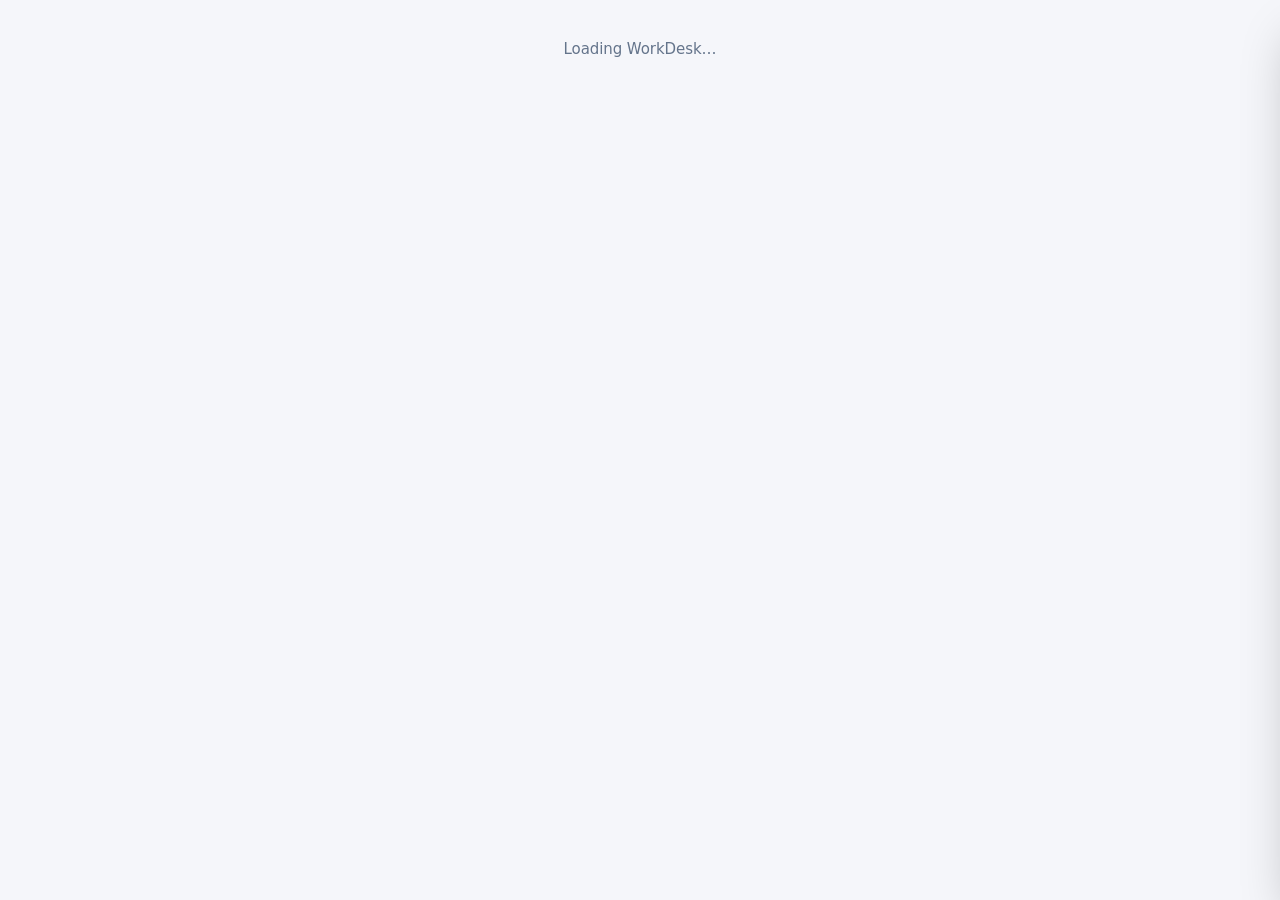
==== employeeworkspace/index.html @ 42ad381a "Made workspace and deployed" ====
<!DOCTYPE html>
<html lang="en">
<head>
<meta charset="UTF-8">
<meta name="viewport" content="width=device-width, initial-scale=1.0, viewport-fit=cover">
<meta name="theme-color" content="#0f1430">
<link rel="manifest" href="/employeeworkspace/manifest.webmanifest">
<link rel="apple-touch-icon" href="/employeeworkspace/icons/apple-touch-icon.png">
<meta name="apple-mobile-web-app-capable" content="yes">
<meta name="mobile-web-app-capable" content="yes">
<meta name="apple-mobile-web-app-status-bar-style" content="black-translucent">
<meta name="apple-mobile-web-app-title" content="WorkDesk">
<title>WorkDesk · Intelli Workspace</title>
<script>
  (function () {
    var pref = 'auto'; try { pref = localStorage.getItem('wd-theme') || 'auto'; } catch (e) {}
    var dark = pref === 'dark' || (pref === 'auto' && window.matchMedia && matchMedia('(prefers-color-scheme: dark)').matches);
    document.documentElement.classList.toggle('dark', dark);
    document.documentElement.style.colorScheme = dark ? 'dark' : 'light';
  })();
</script>
<script>
  // Show any startup error on screen and in the server log instead of a blank page.
  window.addEventListener('error', function (e) {
    var msg = (e.message || 'Script failed to load') + (e.filename ? ' @ ' + e.filename + ':' + e.lineno : '') + (e.target && e.target.src ? ' [' + e.target.src + ']' : '');
    try { fetch('/employeeworkspace/api/client-error', { method: 'POST', headers: { 'Content-Type': 'application/json' }, body: JSON.stringify({ msg: msg, ua: navigator.userAgent }) }); } catch (_) {}
    var b = document.getElementById('boot-error');
    if (b) { b.style.display = 'block'; b.textContent = 'WorkDesk hit a problem: ' + msg; }
  }, true);
  window.addEventListener('unhandledrejection', function (e) {
    var r = e.reason || {}, msg = 'Unhandled: ' + (r.message || r) + (r.stack ? ' | ' + String(r.stack).split('\n')[0] : '');
    if (/Please sign in/.test(msg)) return;
    try { fetch('/employeeworkspace/api/client-error', { method: 'POST', headers: { 'Content-Type': 'application/json' }, body: JSON.stringify({ msg: msg, ua: navigator.userAgent }) }); } catch (_) {}
  });
</script>
<script src="vendor/tailwind.js"></script>
<script src="vendor/chart.umd.min.js"></script>
<link rel="preconnect" href="https://fonts.googleapis.com">
<link href="https://fonts.googleapis.com/css2?family=Plus+Jakarta+Sans:wght@400;500;600;700;800&display=swap" rel="stylesheet">
<script>
  tailwind.config = { theme: { extend: { fontFamily: { sans: ['"Plus Jakarta Sans"', 'Inter', 'system-ui', 'sans-serif'] } } } };
</script>
<style>
  :root { --ink:#0b1020; --brand1:#6366f1; --brand2:#8b5cf6; --bg:#f5f6fa; --line:#e8eaf1; }
  body { font-family: 'Plus Jakarta Sans', Inter, system-ui, sans-serif; background: var(--bg); -webkit-font-smoothing: antialiased; letter-spacing: -.005em; }
  .pulse-dot { position: relative; }
  .pulse-dot::after { content:''; position:absolute; inset:-3px; border-radius:9999px; background:currentColor; opacity:.35; animation: pulse 1.6s ease-out infinite; }
  @keyframes pulse { 0%{transform:scale(.6);opacity:.5} 100%{transform:scale(1.9);opacity:0} }
  @keyframes rise { from { transform: translateY(6px) } to { transform: none } }
  #view.anim > * { animation: rise .3s ease both; }
  .col-drop { transition: background .15s, box-shadow .15s; }
  .col-drop.drag-over { background: #eef0ff; box-shadow: inset 0 0 0 2px #c7d2fe; }
  .scroll-thin::-webkit-scrollbar { height: 8px; width: 8px; }
  .scroll-thin::-webkit-scrollbar-thumb { background: #d4d8e3; border-radius: 8px; }

  /* Sidebar */
  .sidebar { background: radial-gradient(120% 60% at 0% 0%, #1e2450 0%, transparent 60%), linear-gradient(180deg, #0f1430 0%, #0b1020 100%); }
  .nav-group { font-size:.66rem; letter-spacing:.12em; text-transform:uppercase; color:#5d6690; font-weight:700; padding:1.1rem .85rem .4rem; }
  .nav-link { color:#aab1d0; position:relative; transition: background .15s, color .15s; }
  .nav-link:hover { background: rgba(255,255,255,.05); color:#fff; }
  .nav-link.active { background: linear-gradient(90deg, rgba(99,102,241,.28), rgba(139,92,246,.10)); color:#fff; font-weight:600; }
  .nav-link.active::before { content:''; position:absolute; left:-12px; top:8px; bottom:8px; width:3px; border-radius:0 3px 3px 0; background: linear-gradient(#818cf8,#c084fc); }
  .nav-link.active svg { color:#c7d2fe; }
  .brand-mark { background: linear-gradient(135deg, var(--brand1), var(--brand2)); box-shadow: 0 6px 18px -4px rgba(99,102,241,.6), inset 0 1px 0 rgba(255,255,255,.25); }

  .drawer { transition: transform .25s cubic-bezier(.2,.8,.2,1); }
  input, select, textarea { outline: none; }
  .field { width:100%; border:1px solid #dde1ea; border-radius:.7rem; padding:.6rem .8rem; font-size:.875rem; background:#fff; transition: border-color .15s, box-shadow .15s; color:#1e2235; }
  .field:hover { border-color:#c9cedb; }
  .field:focus { border-color:#818cf8; box-shadow:0 0 0 4px rgba(99,102,241,.12); }
  select.field { -webkit-appearance:none; appearance:none; padding-right:2.2rem; background-image:url("data:image/svg+xml,%3Csvg xmlns='http://www.w3.org/2000/svg' width='16' height='16' viewBox='0 0 24 24' fill='none' stroke='%237a8199' stroke-width='2.2' stroke-linecap='round' stroke-linejoin='round'%3E%3Cpath d='m6 9 6 6 6-6'/%3E%3C/svg%3E"); background-repeat:no-repeat; background-position:right .7rem center; cursor:pointer; }
  input[type=date].field { min-height: 2.6rem; }
  .btn { display:inline-flex; align-items:center; justify-content:center; gap:.45rem; padding:.58rem 1rem; border-radius:.7rem; font-size:.855rem; font-weight:600; white-space:nowrap; transition: transform .08s, box-shadow .15s, background .15s; }
  .btn:active { transform: translateY(1px); }
  .btn svg { width:16px; height:16px; }
  .btn-primary { background: linear-gradient(135deg, #6366f1, #7c3aed); color:#fff; box-shadow: 0 1px 0 rgba(255,255,255,.2) inset, 0 6px 16px -6px rgba(99,102,241,.7); }
  .btn-primary:hover { box-shadow: 0 1px 0 rgba(255,255,255,.2) inset, 0 10px 22px -8px rgba(99,102,241,.8); filter: brightness(1.05); }
  .btn-ghost { background:#fff; border:1px solid #dde1ea; color:#2a2f45; box-shadow: 0 1px 2px rgba(16,24,40,.04); }
  .btn-ghost:hover { background:#f8f9fc; border-color:#cdd2de; }
  .btn-go { background: linear-gradient(135deg, #10b981, #059669); color:#fff; box-shadow: 0 6px 16px -6px rgba(16,185,129,.7); }
  .btn-go:hover { filter: brightness(1.05); }
  .btn-danger { background:#fff; border:1px solid #fecaca; color:#dc2626; } .btn-danger:hover { background:#fef2f2; }
  .btn-sm { padding:.34rem .65rem; font-size:.78rem; border-radius:.55rem; }
  .btn-sm svg { width:14px; height:14px; }
  .icon-btn { display:inline-flex; align-items:center; justify-content:center; width:30px; height:30px; border-radius:.55rem; color:#8a91a8; transition: background .15s, color .15s; }
  .icon-btn:hover { background:#eef0f6; color:#3b3f55; }
  .icon-btn svg { width:15px; height:15px; }
  .card { background:#fff; border:1px solid var(--line); border-radius:1.1rem; box-shadow: 0 1px 2px rgba(16,24,40,.04), 0 4px 16px -8px rgba(16,24,40,.06); }
  .card-hover { transition: box-shadow .2s, transform .2s, border-color .2s; }
  .card-hover:hover { box-shadow: 0 2px 4px rgba(16,24,40,.05), 0 14px 30px -12px rgba(16,24,40,.18); transform: translateY(-1px); border-color:#dcdff0; }
  .section-title { font-size: 1rem; font-weight: 700; color:#141829; letter-spacing:-.01em; }
  .muted { color:#7a8199; }
  table.tbl { width:100%; font-size:.86rem; }
  table.tbl th { text-align:left; font-weight:600; color:#7a8199; font-size:.7rem; text-transform:uppercase; letter-spacing:.07em; padding:.8rem 1rem; border-bottom:1px solid var(--line); background:#fafbfd; white-space:nowrap; }
  table.tbl td { padding:.8rem 1rem; border-bottom:1px solid #f0f2f7; vertical-align:middle; }
  table.tbl tr:last-child td { border-bottom:0; }
  table.tbl tr.clickable:hover td { background:#f8f9ff; cursor:pointer; }
  .num { text-align:right; font-variant-numeric: tabular-nums; }
  .tabular { font-variant-numeric: tabular-nums; }
  .seg { display:inline-flex; padding:3px; background:#eceef4; border-radius:.75rem; gap:2px; }
  .seg button { padding:.38rem .8rem; border-radius:.6rem; font-size:.8rem; font-weight:600; color:#5b6178; display:inline-flex; align-items:center; gap:.35rem; }
  .seg button.on { background:#fff; color:#1e2235; box-shadow: 0 1px 3px rgba(16,24,40,.12); }
  .login-hero { background: radial-gradient(90% 70% at 10% 0%, rgba(129,140,248,.45), transparent 60%), radial-gradient(80% 60% at 100% 100%, rgba(192,132,252,.35), transparent 60%), linear-gradient(160deg, #111735, #0b1020); }
  .glass { background: rgba(255,255,255,.06); border:1px solid rgba(255,255,255,.1); backdrop-filter: blur(8px); }
  .kpi-ico { width:40px; height:40px; border-radius:12px; display:flex; align-items:center; justify-content:center; flex-shrink:0; }
  .kpi-ico svg { width:20px; height:20px; }
  .tabbar { padding-bottom: env(safe-area-inset-bottom); background: rgba(255,255,255,.92); backdrop-filter: blur(18px); -webkit-backdrop-filter: blur(18px); }
  .tabbar a, .tabbar button { color:#7a8199; }
  .tabbar .on { color:#4f46e5; }
  @media (max-width: 1023px) { header.sticky { padding-top: env(safe-area-inset-top); } }
  .chat-wall { background-color:#eef0f7; background-image: radial-gradient(rgba(99,102,241,.09) 1px, transparent 1px), radial-gradient(rgba(139,92,246,.06) 1px, transparent 1px); background-size: 22px 22px, 22px 22px; background-position: 0 0, 11px 11px; }

  /* ───────────── Dark theme ───────────── */
  html.dark { --bg:#0a0e1a; --line:#232b42; --surface:#121829; --surface2:#182036; --ink:#e7eaf3; --muted:#98a1bb; color-scheme: dark; }
  html.dark body { background:var(--bg); color:var(--ink); }
  html.dark .text-slate-800, html.dark .text-slate-900, html.dark .text-slate-700 { color:#e7eaf3 !important; }
  html.dark .text-slate-600 { color:#c3c9da !important; }
  html.dark .text-slate-500, html.dark .muted { color:#98a1bb !important; }
  html.dark .text-slate-400 { color:#7c85a1 !important; }
  html.dark .text-slate-300, html.dark .placeholder\:text-slate-300::placeholder { color:#4f5874 !important; }
  html.dark .card, html.dark .bg-white, html.dark #modal-box, html.dark #drawer, html.dark #notif-panel { background-color:var(--surface) !important; }
  html.dark .bg-white\/95, html.dark .bg-white\/90 { background-color:rgba(18,24,41,.95) !important; }
  html.dark .bg-slate-50, html.dark .bg-slate-50\/70, html.dark .bg-slate-50\/80, html.dark .bg-\[var\(--bg\)\] { background-color:var(--surface2) !important; }
  html.dark main .bg-\[var\(--bg\)\], html.dark #login .bg-\[var\(--bg\)\] { background-color:var(--bg) !important; }
  html.dark header.sticky { background-color:rgba(10,14,26,.85) !important; }
  html.dark .bg-slate-100 { background-color:#1f2740 !important; }
  html.dark .bg-slate-200, html.dark .bg-slate-200\/40 { background-color:rgba(35,43,66,.6) !important; }
  html.dark .bg-slate-300 { background-color:#3a4462 !important; }
  html.dark .hover\:bg-slate-50:hover, html.dark .hover\:bg-slate-50\/70:hover, html.dark .hover\:bg-slate-100:hover, html.dark .hover\:bg-slate-200:hover { background-color:#1f2740 !important; }
  html.dark .border-\[var\(--line\)\], html.dark .border-slate-100, html.dark .border-slate-200, html.dark .border-slate-300 { border-color:var(--line) !important; }
  html.dark .divide-\[var\(--line\)\] > * + *, html.dark .divide-slate-100 > * + * { border-color:var(--line) !important; }
  html.dark .ring-white { --tw-ring-color:var(--surface) !important; }
  html.dark .border-white { border-color:var(--surface) !important; }
  html.dark .card { border-color:var(--line); box-shadow:0 1px 2px rgba(0,0,0,.3), 0 8px 24px -12px rgba(0,0,0,.5); }
  html.dark .card-hover:hover { border-color:#34406a; box-shadow:0 14px 30px -12px rgba(0,0,0,.7); }
  html.dark .field { background-color:#0f1526; border-color:#2a3350; color:var(--ink); }
  html.dark .field:hover { border-color:#3a4568; }
  html.dark .field:focus { border-color:#818cf8; box-shadow:0 0 0 4px rgba(129,140,248,.18); }
  html.dark select.field { background-image:url("data:image/svg+xml,%3Csvg xmlns='http://www.w3.org/2000/svg' width='16' height='16' viewBox='0 0 24 24' fill='none' stroke='%2398a1bb' stroke-width='2.2' stroke-linecap='round' stroke-linejoin='round'%3E%3Cpath d='m6 9 6 6 6-6'/%3E%3C/svg%3E"); }
  html.dark .btn-ghost { background:#161d31; border-color:#2a3350; color:#dfe3ee; box-shadow:none; }
  html.dark .btn-ghost:hover { background:#1d2540; border-color:#3a4568; }
  html.dark .btn-danger { background:transparent; border-color:rgba(248,113,113,.35); color:#fca5a5; }
  html.dark .btn-danger:hover { background:rgba(248,113,113,.1); }
  html.dark .icon-btn { color:#8b94b0; } html.dark .icon-btn:hover { background:#1f2740; color:#e7eaf3; }
  html.dark .seg { background:#161d31; } html.dark .seg button { color:#98a1bb; } html.dark .seg button.on { background:#262f4a; color:#fff; box-shadow:none; }
  html.dark table.tbl th { background:#151b2e; color:#8b94b0; border-color:var(--line); }
  html.dark table.tbl td { border-color:#1c2338; }
  html.dark table.tbl tr.clickable:hover td { background:#18203a; }
  html.dark .section-title { color:#eef0f7; }
  html.dark .tabbar { background:rgba(12,17,31,.92); } html.dark .tabbar .on { color:#a5b4fc; }
  html.dark .chat-wall { background-color:#0d1222; background-image: radial-gradient(rgba(129,140,248,.10) 1px, transparent 1px), radial-gradient(rgba(167,139,250,.07) 1px, transparent 1px); }
  html.dark .scroll-thin::-webkit-scrollbar-thumb { background:#2e3854; }
  html.dark .col-drop.drag-over { background:#1c2340; box-shadow: inset 0 0 0 2px #4f5bd5; }
  html.dark .note-lines { background-image:linear-gradient(transparent 27px, #1f2740 28px) !important; }
  /* tinted chips, pills and callouts: soft translucent colour + light text */
  html.dark .bg-indigo-50, html.dark .bg-indigo-50\/70, html.dark .bg-indigo-50\/60, html.dark .hover\:bg-indigo-50:hover, html.dark .hover\:bg-indigo-50\/40:hover { background-color:rgba(99,102,241,.16) !important; }
  html.dark .bg-emerald-50, html.dark .bg-emerald-50\/50, html.dark .hover\:bg-emerald-50:hover, html.dark .hover\:bg-emerald-50\/40:hover { background-color:rgba(16,185,129,.14) !important; }
  html.dark .bg-amber-50, html.dark .bg-amber-50\/50, html.dark .bg-amber-50\/60, html.dark .bg-amber-50\/70 { background-color:rgba(245,158,11,.14) !important; }
  html.dark .bg-red-50, html.dark .bg-red-50\/60, html.dark .bg-red-100 { background-color:rgba(239,68,68,.14) !important; }
  html.dark .bg-blue-50 { background-color:rgba(59,130,246,.16) !important; } html.dark .bg-sky-50 { background-color:rgba(14,165,233,.15) !important; }
  html.dark .bg-violet-50 { background-color:rgba(139,92,246,.16) !important; } html.dark .bg-fuchsia-50, html.dark .bg-fuchsia-50\/40 { background-color:rgba(217,70,239,.14) !important; }
  html.dark .bg-teal-50 { background-color:rgba(20,184,166,.15) !important; } html.dark .bg-orange-50 { background-color:rgba(249,115,22,.15) !important; }
  html.dark .text-indigo-600, html.dark .text-indigo-700, html.dark .text-indigo-800, html.dark .text-indigo-500 { color:#a5b4fc !important; }
  html.dark .text-emerald-600, html.dark .text-emerald-700, html.dark .text-emerald-800, html.dark .text-emerald-900 { color:#6ee7b7 !important; }
  html.dark .text-amber-600, html.dark .text-amber-700, html.dark .text-amber-800 { color:#fcd34d !important; }
  html.dark .text-red-600, html.dark .text-red-700, html.dark .text-red-800 { color:#fca5a5 !important; }
  html.dark .text-rose-600 { color:#fda4af !important; } html.dark .text-orange-500, html.dark .text-orange-600, html.dark .text-orange-700 { color:#fdba74 !important; }
  html.dark .text-blue-600, html.dark .text-blue-700 { color:#93c5fd !important; } html.dark .text-sky-600, html.dark .text-sky-700 { color:#7dd3fc !important; }
  html.dark .text-violet-600, html.dark .text-violet-700, html.dark .text-violet-900 { color:#c4b5fd !important; } html.dark .text-fuchsia-700 { color:#f0abfc !important; }
  html.dark .text-teal-700 { color:#5eead4 !important; }
  html.dark .ring-slate-200, html.dark .ring-indigo-200, html.dark .ring-emerald-200, html.dark .ring-amber-200, html.dark .ring-red-200, html.dark .ring-blue-200, html.dark .ring-sky-200, html.dark .ring-violet-200, html.dark .ring-fuchsia-200, html.dark .ring-orange-200, html.dark .ring-teal-200 { --tw-ring-color: rgba(255,255,255,.08) !important; }
  html.dark .border-emerald-100, html.dark .border-emerald-200, html.dark .border-amber-100, html.dark .border-amber-200, html.dark .border-indigo-100, html.dark .border-indigo-200, html.dark .border-red-200, html.dark .border-violet-200 { border-color:rgba(255,255,255,.1) !important; }
  html.dark .from-indigo-50, html.dark .from-violet-50, html.dark .from-emerald-50, html.dark .from-emerald-50\/70, html.dark .from-amber-100 { --tw-gradient-from: rgba(99,102,241,.14) var(--tw-gradient-from-position) !important; --tw-gradient-to: transparent var(--tw-gradient-to-position) !important; --tw-gradient-stops: var(--tw-gradient-from), var(--tw-gradient-to) !important; }
  html.dark .from-emerald-50, html.dark .from-emerald-50\/70 { --tw-gradient-from: rgba(16,185,129,.14) var(--tw-gradient-from-position) !important; }
  html.dark .to-white, html.dark .via-white, html.dark .to-yellow-50, html.dark .to-violet-100 { --tw-gradient-to: transparent var(--tw-gradient-to-position) !important; }
  html.dark .login-hero + div, html.dark #login .lg\:bg-white { background-color:var(--bg) !important; }
  html.dark .hero-primary { background:#fff !important; color:#0f1430 !important; }
  html.dark .hero-primary:hover { background:#eef0ff !important; }
  html.dark .bg-slate-900:not(#toast *) { background-color:#2c3658 !important; }
  html.dark .hover\:bg-slate-800:hover { background-color:#36416a !important; }
  html.dark .theme-btn .sun { display:inline; } html.dark .theme-btn .moon { display:none; }
  .theme-btn .sun { display:none; } .theme-btn .moon { display:inline; }
</style>
</head>
<body class="text-slate-800">
<div id="boot-error" style="display:none;background:#fee2e2;color:#991b1b;padding:12px 16px;font:14px system-ui"></div>
<noscript><div style="padding:40px;text-align:center;font:16px system-ui;color:#991b1b">WorkDesk needs JavaScript. In Safari: Settings → Security → turn on “Enable JavaScript”, then reload.</div></noscript>
<div id="boot-loading" style="padding:40px;text-align:center;color:#64748b;font:15px system-ui">Loading WorkDesk…</div>

<!-- Login -->
<div id="login" class="hidden"><div class="min-h-screen lg:grid lg:grid-cols-[1.05fr_1fr] bg-white">
  <div class="login-hero relative hidden lg:flex flex-col justify-between p-12 text-white overflow-hidden">
    <div class="flex items-center gap-3"><div class="brand-mark w-10 h-10 rounded-xl flex items-center justify-center" data-ico="check"></div><span class="text-xl font-extrabold tracking-tight">WorkDesk</span></div>
    <div class="max-w-md">
      <h1 class="text-4xl font-extrabold leading-tight tracking-tight">Every task, every hour,<br>every rupee — <span class="text-transparent bg-clip-text bg-gradient-to-r from-indigo-300 to-fuchsia-300">in one place.</span></h1>
      <p class="mt-4 text-indigo-100/80 text-[15px] leading-relaxed">Hand out work, see who's working on what right now, and know exactly what each client costs you.</p>
      <div class="mt-8 space-y-3">
        <div class="glass rounded-2xl px-4 py-3 flex items-center gap-3"><span class="w-9 h-9 rounded-xl bg-emerald-400/20 text-emerald-300 flex items-center justify-center" data-ico="zap"></span><div><div class="font-semibold text-sm">Live team board</div><div class="text-xs text-indigo-100/70">See who's working and on which client</div></div></div>
        <div class="glass rounded-2xl px-4 py-3 flex items-center gap-3"><span class="w-9 h-9 rounded-xl bg-sky-400/20 text-sky-300 flex items-center justify-center" data-ico="clock"></span><div><div class="font-semibold text-sm">One-tap timers</div><div class="text-xs text-indigo-100/70">Hours are logged automatically</div></div></div>
        <div class="glass rounded-2xl px-4 py-3 flex items-center gap-3"><span class="w-9 h-9 rounded-xl bg-fuchsia-400/20 text-fuchsia-300 flex items-center justify-center" data-ico="wallet"></span><div><div class="font-semibold text-sm">Client-wise costs</div><div class="text-xs text-indigo-100/70">Time + expenses for every client & project</div></div></div>
      </div>
    </div>
    <div class="text-xs text-indigo-200/60" id="login-company-hero"></div>
  </div>
  <div class="flex items-center justify-center p-6 sm:p-10 min-h-screen lg:min-h-0 bg-[var(--bg)] lg:bg-white">
    <div class="w-full max-w-md">
      <div class="lg:hidden flex items-center gap-3 mb-8"><div class="brand-mark w-10 h-10 rounded-xl flex items-center justify-center text-white" data-ico="check"></div><span class="text-xl font-extrabold">WorkDesk</span></div>
      <div id="login-body"></div>
    </div>
  </div>
</div></div>

<!-- App -->
<div id="app" class="hidden min-h-screen flex">
  <aside id="sidebar" class="sidebar fixed lg:sticky top-0 z-30 h-screen w-64 shrink-0 flex flex-col -translate-x-full lg:translate-x-0 transition-transform">
    <div class="px-5 pt-6 pb-4 flex items-center gap-3">
      <div class="brand-mark w-10 h-10 rounded-xl text-white flex items-center justify-center" data-ico="check"></div>
      <div class="min-w-0"><div class="font-extrabold text-white text-[17px] leading-tight tracking-tight">WorkDesk</div><div id="company-name" class="text-xs text-indigo-200/60 truncate"></div></div>
    </div>
    <nav id="nav" class="flex-1 overflow-y-auto px-3 pb-3 text-[14px] scroll-thin"></nav>
    <div class="p-3">
      <div class="glass rounded-2xl flex items-center gap-3 px-3 py-3">
        <div id="me-avatar"></div>
        <div class="min-w-0 flex-1"><div id="me-name" class="text-sm font-semibold text-white truncate"></div><div id="me-role" class="text-xs text-indigo-200/60 capitalize truncate"></div></div>
        <button onclick="logout()" title="Sign out" class="w-8 h-8 rounded-lg flex items-center justify-center text-indigo-200/70 hover:text-white hover:bg-white/10" data-ico="logout"></button>
      </div>
    </div>
  </aside>
  <div id="sidebar-backdrop" onclick="toggleSidebar(false)" class="hidden fixed inset-0 bg-slate-900/40 backdrop-blur-sm z-20 lg:hidden"></div>

  <div class="flex-1 min-w-0 flex flex-col">
    <header class="sticky top-0 z-10 bg-[var(--bg)]/85 backdrop-blur-xl border-b border-[var(--line)]">
      <div class="flex items-center gap-3 px-4 lg:px-8 h-[72px]">
        <button class="lg:hidden icon-btn" onclick="toggleSidebar(true)" data-ico="menu"></button>
        <div class="min-w-0">
          <h2 id="page-title" class="font-extrabold text-[22px] leading-tight tracking-tight text-slate-900 truncate"></h2>
          <div id="page-sub" class="text-[13px] muted truncate hidden sm:block"></div>
        </div>
        <div class="flex-1"></div>
        <button onclick="toggleTheme()" title="Switch light / dark" class="theme-btn w-11 h-11 shrink-0 rounded-2xl bg-white border border-[var(--line)] shadow-sm flex items-center justify-center text-slate-600 hover:text-indigo-600"><span class="moon" data-ico="moon" data-ico-cls="w-5 h-5"></span><span class="sun" data-ico="sun" data-ico-cls="w-5 h-5"></span></button>
        <div class="hidden md:flex items-center gap-3 bg-white border border-[var(--line)] rounded-2xl pl-3 pr-4 py-1.5 shadow-sm" title="Current time">
          <span class="w-8 h-8 rounded-xl bg-gradient-to-br from-indigo-500 to-violet-600 text-white flex items-center justify-center shadow-sm shadow-indigo-200" data-ico="clock" data-ico-cls="w-4 h-4"></span>
          <div class="leading-tight"><div class="text-[17px] font-extrabold tracking-tight tabular text-slate-900 whitespace-nowrap" data-clock></div><div class="text-[11px] font-medium text-slate-500 whitespace-nowrap" data-clockdate></div></div>
        </div>
        <div id="live-indicator" class="hidden xl:flex items-center gap-2 text-xs font-semibold text-emerald-700 bg-emerald-50 border border-emerald-100 rounded-full px-3 py-1.5"><span class="w-2 h-2 rounded-full bg-emerald-500 pulse-dot text-emerald-500"></span>Live</div>
        <div id="punchbar"></div>
        <div id="bell" class="relative"></div>
        <div id="timerbar"></div>
      </div>
    </header>
    <main id="view" class="flex-1 p-4 pb-28 lg:p-8 max-w-[1500px] w-full"></main>
    <nav id="tabbar" class="tabbar lg:hidden fixed bottom-0 inset-x-0 z-30 border-t border-[var(--line)] grid grid-cols-5 items-end"></nav>
  </div>
</div>

<!-- Drawer -->
<div id="drawer-backdrop" onclick="closeDrawer()" class="hidden fixed inset-0 bg-slate-900/40 backdrop-blur-[2px] z-40"></div>
<div id="drawer" class="drawer fixed right-0 top-0 h-full w-full max-w-2xl bg-white z-50 shadow-2xl translate-x-full overflow-y-auto sm:rounded-l-3xl"></div>

<!-- Modal -->
<div id="modal" class="hidden fixed inset-0 z-[60] bg-slate-900/50 backdrop-blur-sm flex items-end sm:items-center justify-center sm:p-4 overflow-y-auto">
  <div id="modal-box" class="bg-white rounded-t-3xl sm:rounded-3xl shadow-2xl w-full max-w-lg sm:my-8 max-h-[92dvh] overflow-y-auto" style="padding-bottom:env(safe-area-inset-bottom)"></div>
</div>

<div id="notif-panel" class="hidden fixed z-[55] top-[76px] right-4 lg:right-8 w-[min(420px,calc(100vw-2rem))] bg-white rounded-3xl shadow-2xl border border-[var(--line)] overflow-hidden"></div>
<div id="toast" class="fixed bottom-6 left-1/2 -translate-x-1/2 z-[70] space-y-2"></div>

<script>
// ─── State & helpers ─────────────────────────────────────────────────────────
const S = { me: null, isMgr: false, meta: null, timers: [], seq: null, charts: [], drawerTask: null,
  f: { tasks: { view: 'board', open: '' }, time: {}, exp: {}, rep: {} } };

const STATUS = { todo: ['Not started', 'bg-slate-100 text-slate-700 ring-1 ring-slate-200', '#94a3b8'], in_progress: ['Working on it', 'bg-blue-50 text-blue-700 ring-1 ring-blue-200', '#3b82f6'],
  on_hold: ['Paused', 'bg-amber-50 text-amber-800 ring-1 ring-amber-200', '#f59e0b'], review: ['Ready for review', 'bg-violet-50 text-violet-700 ring-1 ring-violet-200', '#8b5cf6'],
  done: ['Completed', 'bg-emerald-50 text-emerald-700 ring-1 ring-emerald-200', '#10b981'] };
const STATUS_HINT = { todo: 'Assigned, not begun yet', in_progress: 'Someone is on it', on_hold: 'Waiting on client or info', review: 'Done, needs a check', done: 'All finished' };
const PRIO = { low: 'bg-slate-100 text-slate-600', medium: 'bg-sky-50 text-sky-700 ring-1 ring-sky-200', high: 'bg-orange-50 text-orange-700 ring-1 ring-orange-200', urgent: 'bg-red-50 text-red-700 ring-1 ring-red-200' };
const ROLE_LABEL = { admin: 'Admin', manager: 'Manager', employee: 'Staff' };
const PRIO_LABEL = { low: 'Low', medium: 'Normal', high: 'High', urgent: 'Urgent' };
const EXP_ST = { pending: 'bg-amber-50 text-amber-800 ring-1 ring-amber-200', approved: 'bg-blue-50 text-blue-700 ring-1 ring-blue-200', rejected: 'bg-red-50 text-red-700 ring-1 ring-red-200', reimbursed: 'bg-emerald-50 text-emerald-700 ring-1 ring-emerald-200' };
const EXP_LABEL = { pending: 'Waiting approval', approved: 'Approved', rejected: 'Rejected', reimbursed: 'Paid back' };

// Line icons (Lucide-style)
const ICONS = {
  home: '<path d="m3 9 9-7 9 7v11a2 2 0 0 1-2 2H5a2 2 0 0 1-2-2z"/><path d="M9 22V12h6v10"/>',
  mywork: '<path d="m9 11 3 3L22 4"/><path d="M21 12v7a2 2 0 0 1-2 2H5a2 2 0 0 1-2-2V5a2 2 0 0 1 2-2h11"/>',
  board: '<rect x="3" y="3" width="18" height="18" rx="3"/><path d="M8 7v7M12 7v4M16 7v9"/>',
  building: '<rect x="4" y="2" width="16" height="20" rx="2"/><path d="M9 22v-4h6v4M8 6h.01M12 6h.01M16 6h.01M8 10h.01M12 10h.01M16 10h.01M8 14h.01M12 14h.01M16 14h.01"/>',
  folder: '<path d="M4 20h16a2 2 0 0 0 2-2V8a2 2 0 0 0-2-2h-7.93a2 2 0 0 1-1.66-.9l-.82-1.2A2 2 0 0 0 7.93 3H4a2 2 0 0 0-2 2v13c0 1.1.9 2 2 2Z"/>',
  users: '<path d="M16 21v-2a4 4 0 0 0-4-4H6a4 4 0 0 0-4 4v2"/><circle cx="9" cy="7" r="4"/><path d="M22 21v-2a4 4 0 0 0-3-3.87M16 3.13a4 4 0 0 1 0 7.75"/>',
  clock: '<circle cx="12" cy="12" r="10"/><path d="M12 6v6l4 2"/>',
  wallet: '<path d="M19 7V4a1 1 0 0 0-1-1H5a2 2 0 0 0 0 4h15a1 1 0 0 1 1 1v4h-3a2 2 0 0 0 0 4h3a1 1 0 0 0 1-1v-2a1 1 0 0 0-1-1"/><path d="M3 5v14a2 2 0 0 0 2 2h15a1 1 0 0 0 1-1v-4"/>',
  chart: '<path d="M3 3v18h18"/><path d="M18 17V9M13 17V5M8 17v-3"/>',
  activity: '<path d="M22 12h-4l-3 9L9 3l-3 9H2"/>',
  settings: '<path d="M12.22 2h-.44a2 2 0 0 0-2 2v.18a2 2 0 0 1-1 1.73l-.43.25a2 2 0 0 1-2 0l-.15-.08a2 2 0 0 0-2.73.73l-.22.38a2 2 0 0 0 .73 2.73l.15.1a2 2 0 0 1 1 1.72v.51a2 2 0 0 1-1 1.74l-.15.09a2 2 0 0 0-.73 2.73l.22.38a2 2 0 0 0 2.73.73l.15-.08a2 2 0 0 1 2 0l.43.25a2 2 0 0 1 1 1.73V20a2 2 0 0 0 2 2h.44a2 2 0 0 0 2-2v-.18a2 2 0 0 1 1-1.73l.43-.25a2 2 0 0 1 2 0l.15.08a2 2 0 0 0 2.73-.73l.22-.39a2 2 0 0 0-.73-2.73l-.15-.08a2 2 0 0 1-1-1.74v-.5a2 2 0 0 1 1-1.74l.15-.09a2 2 0 0 0 .73-2.73l-.22-.38a2 2 0 0 0-2.73-.73l-.15.08a2 2 0 0 1-2 0l-.43-.25a2 2 0 0 1-1-1.73V4a2 2 0 0 0-2-2z"/><circle cx="12" cy="12" r="3"/>',
  logout: '<path d="M9 21H5a2 2 0 0 1-2-2V5a2 2 0 0 1 2-2h4M16 17l5-5-5-5M21 12H9"/>',
  plus: '<path d="M12 5v14M5 12h14"/>',
  play: '<path d="M7 4.5v15a1 1 0 0 0 1.5.86l12-7.5a1 1 0 0 0 0-1.72l-12-7.5A1 1 0 0 0 7 4.5z" fill="currentColor" stroke="none"/>',
  stop: '<rect x="6" y="6" width="12" height="12" rx="2.5" fill="currentColor" stroke="none"/>',
  calendar: '<rect x="3" y="4" width="18" height="18" rx="2"/><path d="M16 2v4M8 2v4M3 10h18"/>',
  message: '<path d="M21 15a2 2 0 0 1-2 2H7l-4 4V5a2 2 0 0 1 2-2h14a2 2 0 0 1 2 2z"/>',
  alert: '<path d="M10.29 3.86 1.82 18a2 2 0 0 0 1.71 3h16.94a2 2 0 0 0 1.71-3L13.71 3.86a2 2 0 0 0-3.42 0z"/><path d="M12 9v4M12 17h.01"/>',
  checkc: '<path d="M22 11.08V12a10 10 0 1 1-5.93-9.14"/><path d="m9 11 3 3L22 4"/>',
  check: '<path d="M20 6 9 17l-5-5"/>',
  download: '<path d="M21 15v4a2 2 0 0 1-2 2H5a2 2 0 0 1-2-2v-4M7 10l5 5 5-5M12 15V3"/>',
  search: '<circle cx="11" cy="11" r="8"/><path d="m21 21-4.3-4.3"/>',
  edit: '<path d="M17 3a2.85 2.85 0 1 1 4 4L7.5 20.5 2 22l1.5-5.5Z"/>',
  trash: '<path d="M3 6h18M19 6v14a2 2 0 0 1-2 2H7a2 2 0 0 1-2-2V6M8 6V4a2 2 0 0 1 2-2h4a2 2 0 0 1 2 2v2"/>',
  clip: '<path d="m21.44 11.05-9.19 9.19a6 6 0 0 1-8.49-8.49l8.57-8.57A4 4 0 1 1 18 8.84l-8.59 8.57a2 2 0 0 1-2.83-2.83l8.49-8.48"/>',
  zap: '<path d="M13 2 3 14h9l-1 8 10-12h-9l1-8z"/>',
  menu: '<path d="M4 6h16M4 12h16M4 18h16"/>',
  x: '<path d="M18 6 6 18M6 6l12 12"/>',
  back: '<path d="m12 19-7-7 7-7M19 12H5"/>',
  inbox: '<path d="M22 12h-6l-2 3h-4l-2-3H2"/><path d="M5.45 5.11 2 12v6a2 2 0 0 0 2 2h16a2 2 0 0 0 2-2v-6l-3.45-6.89A2 2 0 0 0 16.76 4H7.24a2 2 0 0 0-1.79 1.11z"/>',
  list: '<path d="M8 6h13M8 12h13M8 18h13M3 6h.01M3 12h.01M3 18h.01"/>',
  receipt: '<path d="M4 2v20l2-1 2 1 2-1 2 1 2-1 2 1 2-1 2 1V2l-2 1-2-1-2 1-2-1-2 1-2-1-2 1Z"/><path d="M16 8h-6a2 2 0 1 0 0 4h4a2 2 0 1 1 0 4H8M12 17.5v-11"/>',
  sparkle: '<path d="m12 3-1.9 5.8a2 2 0 0 1-1.3 1.3L3 12l5.8 1.9a2 2 0 0 1 1.3 1.3L12 21l1.9-5.8a2 2 0 0 1 1.3-1.3L21 12l-5.8-1.9a2 2 0 0 1-1.3-1.3Z"/>',
  send: '<path d="M14.54 21.69a.5.5 0 0 0 .94-.03l6.5-19a.5.5 0 0 0-.64-.64l-19 6.5a.5.5 0 0 0-.03.94l7.93 3.18a2 2 0 0 1 1.11 1.11z"/><path d="m21.85 2.15-10.94 10.94"/>',
  shield: '<path d="M20 13c0 5-3.5 7.5-7.66 8.95a1 1 0 0 1-.67-.01C7.5 20.5 4 18 4 13V6a1 1 0 0 1 1-1c2 0 4.5-1.2 6.24-2.72a1.17 1.17 0 0 1 1.52 0C14.51 3.81 17 5 19 5a1 1 0 0 1 1 1z"/><path d="m9 12 2 2 4-4"/>',
  scan: '<path d="M3 7V5a2 2 0 0 1 2-2h2M17 3h2a2 2 0 0 1 2 2v2M21 17v2a2 2 0 0 1-2 2h-2M7 21H5a2 2 0 0 1-2-2v-2"/><path d="M7 8h10M7 12h10M7 16h6"/>',
  cloud: '<path d="M17.5 19H9a7 7 0 1 1 6.71-9h1.79a4.5 4.5 0 1 1 0 9Z"/>',
  disk: '<path d="M22 12H2"/><path d="M5.45 5.11 2 12v6a2 2 0 0 0 2 2h16a2 2 0 0 0 2-2v-6l-3.45-6.89A2 2 0 0 0 16.76 4H7.24a2 2 0 0 0-1.79 1.11z"/><path d="M6 16h.01M10 16h.01"/>',
  note: '<path d="M15.5 3H5a2 2 0 0 0-2 2v14c0 1.1.9 2 2 2h14a2 2 0 0 0 2-2V8.5L15.5 3Z"/><path d="M15 3v6h6"/>',
  bulb: '<path d="M15 14c.2-1 .7-1.7 1.5-2.5 1-.9 1.5-2.2 1.5-3.5A6 6 0 0 0 6 8c0 1 .2 2.2 1.5 3.5.7.7 1.3 1.5 1.5 2.5"/><path d="M9 18h6M10 22h4"/>',
  bell: '<path d="M6 8a6 6 0 0 1 12 0c0 7 3 9 3 9H3s3-2 3-9"/><path d="M10.3 21a1.94 1.94 0 0 0 3.4 0"/>',
  moon: '<path d="M12 3a6 6 0 0 0 9 9 9 9 0 1 1-9-9Z"/>',
  sun: '<circle cx="12" cy="12" r="4"/><path d="M12 2v2M12 20v2M4.93 4.93l1.41 1.41M17.66 17.66l1.41 1.41M2 12h2M20 12h2M6.34 17.66l-1.41 1.41M19.07 4.93l-1.41 1.41"/>',
  lock: '<rect x="3" y="11" width="18" height="11" rx="2"/><path d="M7 11V7a5 5 0 0 1 10 0v4"/>',
  arrow: '<path d="M5 12h14M12 5l7 7-7 7"/>',
  help: '<circle cx="12" cy="12" r="10"/><path d="M9.09 9a3 3 0 0 1 5.83 1c0 2-3 3-3 3M12 17h.01"/>',
};
const ic = (name, cls = 'w-4 h-4') => `<svg class="${cls} shrink-0" viewBox="0 0 24 24" fill="none" stroke="currentColor" stroke-width="2" stroke-linecap="round" stroke-linejoin="round">${ICONS[name] || ''}</svg>`;
function hydrateIcons(root = document) { root.querySelectorAll('[data-ico]').forEach(el => { if (!el.dataset.done) { el.insertAdjacentHTML('afterbegin', ic(el.dataset.ico, el.dataset.icoCls || 'w-[18px] h-[18px]')); el.dataset.done = 1; } }); }

const $ = s => document.querySelector(s);
const esc = s => String(s ?? '').replace(/[&<>"']/g, c => ({ '&': '&amp;', '<': '&lt;', '>': '&gt;', '"': '&quot;', "'": '&#39;' }[c]));
const cur = () => S.meta?.settings?.currency || '₹';
const money = n => (n < 0 ? '-' : '') + cur() + Math.abs(Number(n || 0)).toLocaleString('en-IN', { maximumFractionDigits: 0 });
const hm = m => { m = Math.round(m || 0); return m < 60 ? `${m}m` : `${Math.floor(m / 60)}h ${String(m % 60).padStart(2, '0')}m`; };
const hrs = m => ((m || 0) / 60).toFixed(1);
const todayISO = () => { const d = new Date(); d.setMinutes(d.getMinutes() - d.getTimezoneOffset()); return d.toISOString().slice(0, 10); };
const shiftISO = (iso, days) => { const d = new Date(iso + 'T00:00:00'); d.setDate(d.getDate() + days); d.setMinutes(d.getMinutes() - d.getTimezoneOffset()); return d.toISOString().slice(0, 10); };
const fdate = iso => iso ? new Date(iso.length > 10 ? iso : iso + 'T00:00:00').toLocaleDateString('en-IN', { day: 'numeric', month: 'short', year: iso.slice(0, 4) == new Date().getFullYear() ? undefined : 'numeric' }) : '—';
const ftime = iso => iso ? new Date(iso).toLocaleString('en-IN', { day: 'numeric', month: 'short', hour: 'numeric', minute: '2-digit' }) : '';
function ago(iso) {
  if (!iso) return 'not yet';
  const s = (Date.now() - new Date(iso)) / 1000;
  if (s < 60) return 'just now'; if (s < 3600) return Math.floor(s / 60) + ' min ago';
  if (s < 86400) return Math.floor(s / 3600) + ' hr ago'; const d = Math.floor(s / 86400); return d === 1 ? 'yesterday' : d + ' days ago';
}
function elapsed(iso) {
  const s = Math.max(0, Math.floor((Date.now() - new Date(iso)) / 1000));
  return [Math.floor(s / 3600), Math.floor(s / 60) % 60, s % 60].map(x => String(x).padStart(2, '0')).join(':');
}
const initials = n => (n || '?').split(/\s+/).map(w => w[0]).slice(0, 2).join('').toUpperCase();
const avatar = (name, color, size = 8) => `<span title="${esc(name)}" class="inline-flex shrink-0 items-center justify-center rounded-full text-white font-bold ring-2 ring-white shadow-sm w-${size} h-${size} ${size <= 6 ? 'text-[10px]' : size >= 12 ? 'text-base' : 'text-xs'}" style="background:linear-gradient(135deg, ${esc(color || '#94a3b8')}, ${esc(color || '#94a3b8')}cc)">${esc(initials(name))}</span>`;
const pill = (text, cls) => `<span class="inline-flex items-center gap-1 px-2.5 py-0.5 rounded-full text-[11.5px] font-semibold whitespace-nowrap ${cls}">${esc(text)}</span>`;
const statusPill = s => pill(STATUS[s]?.[0] || s, STATUS[s]?.[1] || '');
const prioPill = p => p === 'medium' || p === 'low' ? '' : pill((p === 'urgent' ? '⚑ ' : '') + PRIO_LABEL[p], PRIO[p]);
const selfPill = t => t.self_added ? `<span title="Added by ${esc(t.assignee_name || 'the employee')} themselves" class="inline-flex items-center gap-1 px-2 py-0.5 rounded-full text-[11px] font-semibold whitespace-nowrap bg-fuchsia-50 text-fuchsia-700 ring-1 ring-fuchsia-200">${ic('sparkle', 'w-3 h-3')}Self-added</span>` : '';
const expPill = st => pill(EXP_LABEL[st] || st, EXP_ST[st]);
const clientChip = (name, color) => name ? `<span class="inline-flex items-center gap-1.5 text-xs font-medium text-slate-600 min-w-0"><span class="w-2 h-2 rounded-full shrink-0" style="background:${esc(color)};box-shadow:0 0 0 3px ${esc(color)}22"></span><span class="truncate">${esc(name)}</span></span>` : `<span class="text-xs text-slate-400">Office work</span>`;
function dueBadge(t) {
  if (!t.due_date) return '';
  const today = todayISO();
  if (t.status !== 'done' && t.due_date < today) return pill('Late · was due ' + fdate(t.due_date), 'bg-red-50 text-red-700 ring-1 ring-red-200');
  if (t.status !== 'done' && t.due_date === today) return pill('Due today', 'bg-amber-50 text-amber-800 ring-1 ring-amber-200');
  if (t.status !== 'done' && t.due_date === shiftISO(today, 1)) return pill('Due tomorrow', 'bg-amber-50/60 text-amber-700');
  return `<span class="inline-flex items-center gap-1 text-xs text-slate-500">${ic('calendar', 'w-3.5 h-3.5')}${fdate(t.due_date)}</span>`;
}
const empty = (msg, _icon, action = '') => `<div class="text-center py-14 px-6"><div class="mx-auto w-14 h-14 rounded-2xl bg-gradient-to-br from-indigo-50 to-violet-100 text-indigo-500 flex items-center justify-center mb-3">${ic('inbox', 'w-6 h-6')}</div><div class="text-sm font-medium text-slate-500">${msg}</div>${action ? `<div class="mt-4">${action}</div>` : ''}</div>`;
const KPI_TINT = { indigo: ['bg-indigo-50 text-indigo-600', '#6366f1'], emerald: ['bg-emerald-50 text-emerald-600', '#10b981'], red: ['bg-red-50 text-red-600', '#ef4444'], sky: ['bg-sky-50 text-sky-600', '#0ea5e9'], violet: ['bg-violet-50 text-violet-600', '#8b5cf6'], amber: ['bg-amber-50 text-amber-600', '#f59e0b'] };
function kpiIcon(label) {
  const l = label.toLowerCase();
  if (/in office now|working now|people/.test(l)) return ['zap', 'emerald'];
  if (/present|came today|filed this/.test(l)) return ['checkc', 'emerald'];
  if (/overdue filing/.test(l)) return ['alert', 'red'];
  if (/due this week|due in 30/.test(l)) return ['calendar', /week/.test(l) ? 'amber' : 'indigo'];
  if (/leave/.test(l)) return ['calendar', 'amber'];
  if (/in-time|not in yet/.test(l)) return ['clock', /not in/.test(l) ? 'red' : 'sky'];
  if (/late arrival/.test(l)) return ['alert', 'amber'];
  if (/late|overdue/.test(l)) return ['alert', 'red'];
  if (/done|completed|finished/.test(l)) return ['checkc', 'emerald'];
  if (/hour|time|today|week|days/.test(l)) return ['clock', 'sky'];
  if (/expense|spent|cost|total|paid|billable|approval|approved|waiting|fee|unreimbursed|owed/.test(l)) return ['wallet', 'violet'];
  if (/task|to do|open/.test(l)) return ['list', 'indigo'];
  return ['chart', 'indigo'];
}
const kpi = (label, value, sub = '', tone = 'text-slate-900') => {
  const [icn, tint] = kpiIcon(label);
  return `<div class="card p-5 relative overflow-hidden">
    <div class="flex items-start justify-between gap-3"><div class="text-[12.5px] font-semibold text-slate-500 leading-snug">${label}</div><div class="kpi-ico ${KPI_TINT[tint][0]}">${ic(icn)}</div></div>
    <div class="text-[28px] leading-none font-extrabold tracking-tight mt-2 tabular ${tone}">${value}</div>${sub ? `<div class="text-xs text-slate-500 mt-2">${sub}</div>` : ''}
    <div class="absolute -right-8 -bottom-10 w-28 h-28 rounded-full opacity-[.06]" style="background:${KPI_TINT[tint][1]}"></div></div>`;
};
const bar = (pct, color = '#6366f1') => `<div class="h-2 bg-slate-100 rounded-full overflow-hidden"><div class="h-full rounded-full transition-all" style="width:${Math.min(100, Math.max(0, pct))}%;background:${pct > 100 ? '#ef4444' : `linear-gradient(90deg, ${color}, ${color}bb)`}"></div></div>`;
const sectionHead = (title, sub = '', right = '') => `<div class="flex flex-wrap items-end justify-between gap-3 mb-3"><div><h3 class="section-title">${title}</h3>${sub ? `<div class="text-xs muted mt-0.5">${sub}</div>` : ''}</div>${right}</div>`;

function toast(msg, type = 'ok', ms = 3200, onClick) {
  const el = document.createElement('div');
  el.className = `flex items-center gap-2 px-4 py-3 rounded-2xl shadow-2xl text-sm font-medium text-white ${type === 'err' ? 'bg-red-600' : 'bg-slate-900'}`;
  el.innerHTML = ic(type === 'err' ? 'alert' : type === 'bell' ? 'bell' : type === 'chat' ? 'message' : 'checkc', 'w-4 h-4 ' + (type === 'err' ? '' : type === 'bell' ? 'text-fuchsia-300' : 'text-emerald-400')) + '<span class="max-w-[70vw] truncate"></span>';
  if (type === 'bell' || onClick) { el.classList.add('cursor-pointer'); el.onclick = () => { el.remove(); onClick ? onClick() : toggleNotifs(true); }; }
  el.lastChild.textContent = msg;
  $('#toast').appendChild(el);
  setTimeout(() => el.remove(), ms);
}

async function api(path, opts = {}) {
  const o = { credentials: 'same-origin', ...opts };
  if (o.json !== undefined) { o.method = o.method || 'POST'; o.headers = { 'Content-Type': 'application/json' }; o.body = JSON.stringify(o.json); delete o.json; }
  const r = await fetch(path, o);
  if (r.status === 401 && !path.startsWith('/employeeworkspace/api/login')) { showLogin(); throw new Error('Please sign in'); }
  const data = await r.json().catch(() => ({}));
  if (!r.ok) throw new Error(data.error || 'Request failed (' + r.status + ')');
  return data;
}
async function run(fn, okMsg) {
  try { const r = await fn(); if (okMsg) toast(okMsg); return r; } catch (e) { toast(e.message, 'err'); throw e; }
}
const qs = obj => new URLSearchParams(Object.entries(obj).filter(([, v]) => v !== '' && v != null && v !== false)).toString();

// ─── Auth ────────────────────────────────────────────────────────────────────
async function showLogin() {
  stopLoops();
  hydrateIcons();
  $('#boot-loading')?.remove();
  $('#app').classList.add('hidden'); $('#login').classList.remove('hidden');
  const d = await fetch('/employeeworkspace/api/login-options').then(r => r.json());
  $('#login-company-hero').textContent = d.company ? '© ' + d.company : '';
  $('#login-body').innerHTML = `
    <h2 class="text-[28px] font-extrabold tracking-tight text-slate-900">Welcome back</h2>
    <p class="text-slate-500 mt-1 mb-7">${d.company ? esc(d.company) + ' · ' : ''}Tap your name to sign in</p>
    <div class="space-y-2.5">${d.employees.map(e => `
      <button onclick="pickUser(${e.id}, '${esc(e.name).replace(/'/g, "\\'")}', '${esc(e.color)}')" class="group w-full flex items-center gap-4 p-3.5 pr-4 rounded-2xl bg-white border border-[var(--line)] hover:border-indigo-300 hover:shadow-lg hover:shadow-indigo-100 transition text-left">
        ${avatar(e.name, e.color, 11)}<div class="flex-1 min-w-0"><div class="font-semibold text-slate-900">${esc(e.name)}</div><div class="text-xs text-slate-500">${esc(e.designation || '')}</div></div>
        <span class="text-slate-300 group-hover:text-indigo-500 transition">${ic('arrow')}</span>
      </button>`).join('')}</div>`;
}
function pickUser(id, name, color) {
  $('#login-body').innerHTML = `<button onclick="showLogin()" class="inline-flex items-center gap-1.5 text-sm font-medium text-slate-500 hover:text-slate-900 mb-8">${ic('back')} Not you?</button>
    <form onsubmit="doLogin(event, ${id})">
      <div class="flex items-center gap-4 mb-6">${avatar(name, color, 14)}<div><div class="text-2xl font-extrabold tracking-tight text-slate-900">Hi, ${esc(name.split(' ')[0])}</div><div class="text-sm text-slate-500">Enter your PIN to continue</div></div></div>
      <div class="relative"><span class="absolute left-4 top-1/2 -translate-y-1/2 text-slate-400">${ic('lock')}</span>
      <input id="pin" type="password" inputmode="numeric" autocomplete="current-password" placeholder="••••" class="field !pl-11 !py-3.5 text-xl tracking-[.4em] !rounded-2xl" autofocus></div>
      <div id="login-err" class="text-sm text-red-600 h-5 mt-2"></div>
      <button class="btn btn-primary w-full !py-3.5 !rounded-2xl text-[15px] mt-1">Sign in ${ic('arrow')}</button>
      <p class="text-xs text-slate-400 text-center mt-4">Forgot your PIN? Ask your manager to reset it.</p>
    </form>`;
  setTimeout(() => $('#pin')?.focus(), 30);
}
async function doLogin(e, id) {
  e.preventDefault();
  try { await api('/employeeworkspace/api/login', { json: { employee_id: id, pin: $('#pin').value } }); boot(); }
  catch (err) { $('#login-err').textContent = err.message; $('#pin').value = ''; $('#pin').focus(); }
}
async function logout() { await api('/employeeworkspace/api/logout', { method: 'POST' }); S.me = null; S.unread = 0; $('#bell').innerHTML = ''; $('#punchbar').innerHTML = ''; $('#notif-panel').classList.add('hidden'); showLogin(); }

async function boot() {
  try {
    const r = await api('/employeeworkspace/api/me');
    S.me = r.user; S.isMgr = r.is_manager;
  } catch { return; }
  await loadMeta();
  $('#boot-loading')?.remove();
  $('#login').classList.add('hidden'); $('#app').classList.remove('hidden');
  $('#me-avatar').innerHTML = avatar(S.me.name, S.me.color, 9);
  $('#me-name').textContent = S.me.name; $('#me-role').textContent = S.me.designation || ROLE_LABEL[S.me.role];
  buildNav(); hydrateIcons(); renderTabbar(); registerSW();
  if (!location.hash || location.hash === '#/') location.hash = S.isMgr ? '#/dashboard' : '#/my-work';
  await pollLive(true);
  render();
  startLoops();
}
async function loadMeta() {
  S.meta = await api('/employeeworkspace/api/meta');
  $('#company-name').textContent = S.meta.settings.company || '';
}

// ─── Live polling & ticking timers ───────────────────────────────────────────
let pollH, tickH;
function startLoops() {
  stopLoops();
  pollH = setInterval(() => { if (!document.hidden) pollLive(); }, 8000);
  tickH = setInterval(() => document.querySelectorAll('[data-since]').forEach(el => el.textContent = elapsed(el.dataset.since)), 1000);
}
function stopLoops() { clearInterval(pollH); clearInterval(tickH); }
document.addEventListener('visibilitychange', () => { if (!document.hidden && S.me && pollH) pollLive(); });
async function pollLive(initial) {
  let d;
  try { d = await api('/employeeworkspace/api/live'); } catch { return; }
  S.timers = d.timers;
  renderTimerBar();
  if (!initial && d.unread > (S.unread || 0) && d.latest) toast(`${d.latest.actor_name || 'Someone'} ${d.latest.message}`, 'bell', 6000);
  S.unread = d.unread; renderBell(); renderPunch(d.attendance);
  document.querySelectorAll('[data-badge="sug"]').forEach(b => { b.textContent = d.suggestions_new; b.classList.toggle('hidden', !d.suggestions_new); b.classList.toggle('flex', !!d.suggestions_new); });
  document.querySelectorAll('[data-badge="chat"]').forEach(cb => { cb.textContent = d.chat_unread > 99 ? '99+' : d.chat_unread; cb.classList.toggle('hidden', !d.chat_unread); cb.classList.toggle('flex', !!d.chat_unread); });
  const cl = d.chat_latest;
  if (cl && cl.id > (S.chatSeen || 0)) {
    const viewing = location.hash.split('/')[1] === 'chat' && C.cid === cl.conversation_id && !document.hidden;
    if (!initial && S.chatSeen !== undefined && !viewing) toast(`${cl.sender_name}${cl.kind === 'office' ? ' in Everyone' : ''}: ${cl.body || (cl.file_name ? '📎 ' + cl.file_name : '')}`, 'chat', 6000, () => location.hash = '#/chat/' + cl.conversation_id);
    S.chatSeen = cl.id;
  } else if (S.chatSeen === undefined) S.chatSeen = 0;
  if (initial) { S.seq = d.seq; return; }
  if (d.seq !== S.seq) {
    S.seq = d.seq;
    const busy = !$('#modal').classList.contains('hidden') || ['INPUT', 'TEXTAREA', 'SELECT'].includes(document.activeElement?.tagName);
    if (busy) { S.stale = true; return; }
    softRefresh();
  }
}
async function softRefresh() {
  S.stale = false;
  if (location.hash.split('/')[1] === 'chat') { loadMeta(); return; }
  await loadMeta();
  const y = window.scrollY;
  await render(true);
  if (S.drawerTask) openTask(S.drawerTask, true);
  window.scrollTo(0, y);
}
function renderBell() {
  if (!S.me) return;
  const n = S.unread || 0;
  document.title = (n ? `(${n}) ` : '') + document.title.replace(/^\(\d+\) /, '');
  $('#bell').innerHTML = `<button onclick="toggleNotifs()" title="Notifications" class="relative w-11 h-11 rounded-2xl bg-white border border-[var(--line)] shadow-sm flex items-center justify-center text-slate-600 hover:text-indigo-600 hover:border-indigo-200">${ic('bell', 'w-5 h-5')}
    ${n ? `<span class="absolute -top-1.5 -right-1.5 min-w-[20px] h-5 px-1.5 rounded-full bg-gradient-to-br from-rose-500 to-fuchsia-600 text-white text-[11px] font-bold flex items-center justify-center ring-2 ring-white">${n > 99 ? '99+' : n}</span>` : ''}</button>`;
}
async function toggleNotifs(force) {
  const panel = $('#notif-panel');
  const open = force ?? panel.classList.contains('hidden');
  if (!open) { panel.classList.add('hidden'); return; }
  panel.classList.remove('hidden');
  panel.innerHTML = '<div class="p-6 text-sm text-slate-400">Loading…</div>';
  const d = await api('/employeeworkspace/api/notifications');
  panel.innerHTML = `<div class="flex items-center justify-between px-5 py-4 border-b border-[var(--line)]">
      <div><div class="font-extrabold text-slate-900">Notifications</div><div class="text-xs text-slate-500">${d.unread ? d.unread + ' new' : 'You are all caught up'}</div></div>
      <div class="flex items-center gap-1">${d.unread ? `<button onclick="markNotifs()" class="text-xs font-semibold text-indigo-600 hover:text-indigo-800 px-2 py-1">Mark all read</button>` : ''}<button onclick="toggleNotifs(false)" class="icon-btn">${ic('x')}</button></div></div>
    <div class="max-h-[60vh] overflow-y-auto scroll-thin divide-y divide-[var(--line)]">${d.items.map(n => `
      <button onclick="openNotif(${n.id}, ${n.task_id || 'null'})" class="w-full text-left flex gap-3 px-5 py-3.5 hover:bg-slate-50 ${n.is_read ? '' : 'bg-fuchsia-50/40'}">
        ${avatar(n.actor_name || 'System', n.actor_color, 8)}
        <div class="flex-1 min-w-0 text-sm leading-snug"><b class="text-slate-900">${esc(n.actor_name || 'Someone')}</b> <span class="text-slate-600">${esc(n.message)}</span><div class="text-xs text-slate-400 mt-0.5">${ago(n.created_at)}</div></div>
        ${n.is_read ? '' : '<span class="w-2 h-2 mt-2 rounded-full bg-fuchsia-500 shrink-0"></span>'}
      </button>`).join('') || `<div class="p-2">${empty('No notifications yet. You will be told here when staff add their own work.')}</div>`}</div>
    ${S.isMgr ? `<div class="px-5 py-3 border-t border-[var(--line)] bg-slate-50/70"><button onclick="toggleNotifs(false);S.f.tasks={view:'list',self_added:1};location.hash='#/tasks';render()" class="text-sm font-semibold text-indigo-600 hover:text-indigo-800">See all self-added work →</button></div>` : ''}`;
}
async function markNotifs(ids) { await api('/employeeworkspace/api/notifications/read', { json: { ids: ids || [] } }); await pollLive(true); if (!ids) toggleNotifs(true); }
async function openNotif(id, taskId) { await markNotifs([id]); toggleNotifs(false); if (taskId) openTask(taskId); }
document.addEventListener('click', e => { const p = $('#notif-panel'); if (p && !p.classList.contains('hidden') && !p.contains(e.target) && !$('#bell').contains(e.target)) p.classList.add('hidden'); });

const myTimer = () => S.timers.find(t => t.employee_id === S.me?.id);
function renderTimerBar() {
  const t = myTimer();
  $('#timerbar').innerHTML = t
    ? `<div class="flex items-center gap-2.5 bg-white border border-emerald-200 shadow-sm shadow-emerald-100 rounded-2xl pl-3.5 pr-1.5 py-1.5">
        <span class="w-2 h-2 rounded-full bg-emerald-500 pulse-dot text-emerald-500"></span>
        <button onclick="openTask(${t.task_id})" class="hidden sm:block text-left min-w-0"><div class="text-[10px] font-bold uppercase tracking-wider text-emerald-600 leading-none">You're working on</div><div class="text-sm font-semibold text-slate-900 max-w-[160px] sm:max-w-[240px] truncate hover:underline">${esc(t.task_title)}</div></button>
        <span class="text-[15px] font-bold text-emerald-700 tabular px-1" data-since="${t.started_at}">${elapsed(t.started_at)}</span>
        <button onclick="stopTimer()" class="btn btn-sm bg-slate-900 text-white hover:bg-slate-800 !rounded-xl">${ic('stop')} Stop</button></div>`
    : `<a href="#/my-work" title="No task timer running — pick a task on My Work" class="hidden 2xl:inline-flex items-center gap-2 whitespace-nowrap text-sm font-medium text-slate-500 hover:text-indigo-600 bg-white border border-[var(--line)] rounded-2xl px-3.5 py-2 shadow-sm">${ic('clock')} No task timer</a>`;
}
async function startTimer(taskId) {
  await run(() => api('/employeeworkspace/api/timer/start', { json: { task_id: taskId } }), 'Timer started');
  await afterChange();
}
function stopTimer() {
  const t = myTimer(); if (!t) return;
  openForm({
    title: 'Stop the timer', submit: 'Stop & save time', intro: `<div class="rounded-2xl bg-emerald-50 border border-emerald-100 p-4 mb-4 flex items-center gap-3"><span class="kpi-ico bg-white text-emerald-600">${ic('clock')}</span><div class="min-w-0"><div class="text-xs text-emerald-700 font-semibold">Time spent on</div><div class="font-semibold text-slate-900 truncate">${esc(t.task_title)}</div></div><div class="ml-auto text-xl font-extrabold text-emerald-700 tabular">${elapsed(t.started_at)}</div></div>`,
    fields: [{ name: 'note', label: 'What did you do? (optional — appears on the time sheet)', type: 'textarea', placeholder: 'e.g. Checked 40 purchase bills, 3 queries raised' }],
    onSubmit: async v => { const r = await api('/employeeworkspace/api/timer/stop', { json: v }); toast('Logged ' + hm(r.minutes)); await afterChange(); }
  });
}
async function afterChange() { await pollLive(true); await render(true); if (S.drawerTask) openTask(S.drawerTask, true); }

// ─── Phone: tab bar, install & push notifications ────────────────────────────
function renderTabbar() {
  const page = location.hash.split('/')[1] || '';
  const items = S.isMgr
    ? [['dashboard', 'Home', 'home'], ['tasks', 'Tasks', 'board'], null, ['chat', 'Chat', 'message'], ['__more', 'More', 'menu']]
    : [['my-work', 'My Work', 'mywork'], ['attendance', 'Attendance', 'calendar'], null, ['chat', 'Chat', 'message'], ['__more', 'More', 'menu']];
  $('#tabbar').innerHTML = items.map(it => it === null
    ? `<div class="flex justify-center"><button onclick="${S.isMgr ? 'taskForm()' : 'selfWorkForm()'}" aria-label="${S.isMgr ? 'Give a task' : 'Add work I did'}" class="-mt-6 w-14 h-14 rounded-2xl text-white flex items-center justify-center shadow-xl shadow-indigo-300 bg-gradient-to-br from-indigo-500 to-violet-600 !text-white ring-4 ring-white">${ic('plus', 'w-7 h-7')}</button></div>`
    : it[0] === '__more'
      ? `<button onclick="toggleSidebar(true)" class="flex flex-col items-center gap-0.5 pt-2 pb-1.5 text-[10.5px] font-semibold">${ic(it[2], 'w-[22px] h-[22px]')}${it[1]}</button>`
      : `<a href="#/${it[0]}" class="relative flex flex-col items-center gap-0.5 pt-2 pb-1.5 text-[10.5px] font-semibold ${page === it[0] ? 'on' : ''}">${ic(it[2], 'w-[22px] h-[22px]')}${it[1]}${it[0] === 'chat' ? '<span data-badge="chat" class="hidden absolute top-1 left-1/2 ml-2 min-w-[18px] h-[18px] px-1 rounded-full bg-emerald-500 text-white text-[10px] font-bold items-center justify-center"></span>' : ''}</a>`).join('');
}
const pushSupported = () => 'serviceWorker' in navigator && 'PushManager' in window && 'Notification' in window;
const isStandalone = () => window.matchMedia('(display-mode: standalone)').matches || navigator.standalone === true;
const isIOS = () => /iPhone|iPad|iPod/.test(navigator.userAgent) || (navigator.platform === 'MacIntel' && navigator.maxTouchPoints > 1);
function b64ToBytes(b64) { const p = '='.repeat((4 - b64.length % 4) % 4), raw = atob((b64 + p).replace(/-/g, '+').replace(/_/g, '/')); return Uint8Array.from(raw, c => c.charCodeAt(0)); }
async function registerSW() {
  if (!('serviceWorker' in navigator) || !window.isSecureContext) return null;
  try { return await navigator.serviceWorker.register('/employeeworkspace/sw.js', { scope: '/employeeworkspace/' }); } catch (e) { return null; }
}
async function currentPushSub() {
  if (!pushSupported() || !window.isSecureContext) return null;
  const reg = await navigator.serviceWorker.getRegistration('/employeeworkspace/'); return reg ? reg.pushManager.getSubscription() : null;
}
async function enablePush() {
  if (!window.isSecureContext) throw new Error('Notifications need the secure link: open WorkDesk at https://intellitaxadvisors.com/employeeworkspace');
  if (!pushSupported()) throw new Error(isIOS() && !isStandalone() ? 'On iPhone, first add WorkDesk to your Home Screen (steps below), open it from there, then turn on notifications.' : 'This browser does not support notifications.');
  const perm = await Notification.requestPermission();
  if (perm !== 'granted') throw new Error('Notifications were blocked. Allow them for WorkDesk in your phone settings and try again.');
  const reg = await registerSW(); await navigator.serviceWorker.ready;
  const { key } = await api('/employeeworkspace/api/push/key');
  let sub = await reg.pushManager.getSubscription();
  if (!sub) sub = await reg.pushManager.subscribe({ userVisibleOnly: true, applicationServerKey: b64ToBytes(key) });
  await api('/employeeworkspace/api/push/subscribe', { json: { subscription: sub.toJSON(), device: navigator.userAgent } });
}
async function disablePush() {
  const sub = await currentPushSub();
  if (sub) { await api('/employeeworkspace/api/push/unsubscribe', { json: { endpoint: sub.endpoint } }); await sub.unsubscribe(); }
}

// ─── Theme (light / dark / auto) ────────────────────────────────────────────
function themePref() { try { return localStorage.getItem('wd-theme') || 'auto'; } catch (e) { return 'auto'; } }
function applyTheme(pref) {
  const dark = pref === 'dark' || (pref === 'auto' && matchMedia('(prefers-color-scheme: dark)').matches);
  const changed = document.documentElement.classList.contains('dark') !== dark;
  document.documentElement.classList.toggle('dark', dark);
  document.documentElement.style.colorScheme = dark ? 'dark' : 'light';
  document.querySelector('meta[name=theme-color]')?.setAttribute('content', dark ? '#0a0e1a' : '#0f1430');
  if (window.Chart) { Chart.defaults.color = dark ? '#98a1bb' : '#7a8199'; }
  if (changed && S.me) render(true);   // redraw charts with the new colours
}
function setTheme(pref) { try { localStorage.setItem('wd-theme', pref); } catch (e) {} applyTheme(pref); document.querySelectorAll('[data-theme-opt]').forEach(b => b.classList.toggle('on', b.dataset.themeOpt === pref)); }
function toggleTheme() { setTheme(document.documentElement.classList.contains('dark') ? 'light' : 'dark'); }
matchMedia('(prefers-color-scheme: dark)').addEventListener?.('change', () => { if (themePref() === 'auto') applyTheme('auto'); });

// ─── Router & nav ────────────────────────────────────────────────────────────
// [route, label, icon, managerOnly, group, subtitle]
const NAV = [
  ['dashboard', 'Home', 'home', true, 'Overview', 'Who is working on what, right now — and what needs attention'],
  ['my-work', 'My Work', 'mywork', false, 'Overview', 'Tasks given to you, plus any work you add yourself. Press Start to time your work.'],
  ['attendance', 'Attendance', 'calendar', false, 'Overview', 'Punch in and out, see who is in today, leave and office holidays'],
  ['compliance', 'Compliance', 'shield', false, 'Overview', 'Statutory due dates for the office and every client — visible to everyone'],
  ['chat', 'Chat', 'message', false, 'Overview', 'Message anyone in the office — one-to-one, or everyone at once'],
  ['tasks', 'All Tasks', 'board', true, 'Work', 'Every task in the office. Drag a card to change its stage.'],
  ['clients', 'Clients', 'building', true, 'Work', 'Time and money spent on each client'],
  ['projects', 'Projects', 'folder', true, 'Work', 'Engagements under each client, with budget used'],
  ['team', 'Team', 'users', true, 'Work', 'Your people, their workload and hours'],
  ['timesheets', 'Time Sheets', 'clock', false, 'Time & Money', 'Hours logged, by person and client'],
  ['expenses', 'Expenses', 'wallet', false, 'Time & Money', 'Money spent for clients or the office — approve and pay back'],
  ['reports', 'Reports', 'chart', true, 'Time & Money', 'Client-wise and employee-wise summary for any period'],
  ['notes', 'Notes', 'note', false, 'More', 'Your sticky notes and notepad — private unless you share them'],
  ['suggestions', 'Suggestions', 'bulb', false, 'More', 'Share an idea or bring something to our notice'],
  ['activity', 'Activity', 'activity', false, 'More', 'Everything that happened, newest first'],
  ['settings', 'Settings', 'settings', false, 'More', 'Office details, your PIN and data'],
];
function buildNav() {
  let last = '';
  $('#nav').innerHTML = NAV.filter(n => !n[3] || S.isMgr).map(([k, label, icon, , group]) => {
    const head = group !== last ? `<div class="nav-group">${group}</div>` : '';
    last = group;
    return head + `<a href="#/${k}" data-nav="${k}" onclick="toggleSidebar(false)" class="nav-link flex items-center gap-3 px-3 py-2.5 rounded-xl mb-0.5">${ic(icon, 'w-[18px] h-[18px]')}<span class="flex-1">${label}</span>${k === 'chat' ? '<span data-badge="chat" class="hidden min-w-[20px] h-5 px-1.5 rounded-full bg-emerald-500 text-white text-[11px] font-bold items-center justify-center"></span>' : ''}${k === 'suggestions' ? '<span data-badge="sug" class="hidden min-w-[20px] h-5 px-1.5 rounded-full bg-amber-400 text-amber-950 text-[11px] font-bold items-center justify-center"></span>' : ''}</a>`;
  }).join('') + `<a href="/employeeworkspace/expenses/" class="nav-link flex items-center gap-3 px-3 py-2.5 rounded-xl mb-0.5">${ic('wallet', 'w-[18px] h-[18px]')}<span class="flex-1">ExpenseFlow</span><span class="text-xs opacity-60">↗</span></a>`;
}
function toggleSidebar(open) {
  $('#sidebar').classList.toggle('-translate-x-full', !open);
  $('#sidebar-backdrop').classList.toggle('hidden', !open);
}
window.addEventListener('hashchange', () => { closeDrawer(); render(); renderTabbar(); window.scrollTo(0, 0); });

async function render(soft) {
  if (!S.me) return;
  let [, page, id] = location.hash.split('/');
  if (page === 'task' && id) { const tid = +id; history.replaceState(null, '', S.isMgr ? '#/dashboard' : '#/my-work'); page = S.isMgr ? 'dashboard' : 'my-work'; setTimeout(() => openTask(tid), 300); }
  document.querySelectorAll('[data-nav]').forEach(a => a.classList.toggle('active', a.dataset.nav === page));
  const pages = { dashboard: pageDashboard, 'my-work': pageMyWork, tasks: pageTasks, clients: id ? () => pageClient(+id) : pageClients,
    projects: pageProjects, team: id ? () => pageEmployee(+id) : pageTeam, timesheets: pageTimesheets, expenses: pageExpenses,
    reports: pageReports, activity: pageActivity, settings: pageSettings, chat: () => pageChat(id ? +id : null), attendance: () => pageAttendance(id), compliance: pageCompliance, notes: () => pageNotes(id), suggestions: pageSuggestions };
  const mgrOnly = NAV.some(n => n[0] === page && n[3]);
  const fn = (!S.isMgr && mgrOnly ? null : pages[page]) || (S.isMgr ? pageDashboard : pageMyWork);
  if (!soft) $('#view').innerHTML = `<div class="flex items-center justify-center gap-3 text-slate-400 text-sm p-16"><span class="w-4 h-4 rounded-full border-2 border-indigo-200 border-t-indigo-600 animate-spin"></span>Loading…</div>`;
  $('#view').classList.toggle('anim', !soft);
  try {
    S.charts.forEach(c => c.destroy()); S.charts = [];
    if (page !== 'chat') clearInterval(C.timer);
    await fn();
  } catch (e) { if (e.message !== 'Please sign in') $('#view').innerHTML = `<div class="card p-6 text-red-600">${esc(e.message)}</div>`; }
}
const setTitle = (t, sub) => { const page = location.hash.split('/')[1]; $('#page-title').textContent = t; $('#page-sub').textContent = sub ?? (NAV.find(n => n[0] === page)?.[5] || ''); document.title = t + ' · WorkDesk'; };

// ─── Generic form modal ──────────────────────────────────────────────────────
function openForm({ title, fields, values = {}, submit = 'Save', onSubmit, intro = '', danger, sub = '', icon = '' }) {
  const v = values;
  const opt = (list, sel, blank) => (blank !== undefined ? `<option value="">${blank}</option>` : '') + list.map(([val, lab]) => `<option value="${esc(val)}" ${String(sel ?? '') === String(val) ? 'selected' : ''}>${esc(lab)}</option>`).join('');
  const html = fields.map(f => {
    const val = v[f.name] ?? f.value ?? '';
    const req = f.required ? 'required' : '';
    const lab = `<label class="block text-[12.5px] font-semibold text-slate-700 mb-1.5">${f.label}${f.required ? ' <span class="text-rose-500">*</span>' : ''}${f.help ? `<span class="font-normal text-slate-400"> · ${f.help}</span>` : ''}</label>`;
    let input;
    switch (f.type) {
      case 'textarea': input = `<textarea name="${f.name}" rows="${f.rows || 3}" class="field" ${req} placeholder="${esc(f.placeholder || '')}">${esc(val)}</textarea>`; break;
      case 'select': input = `<select name="${f.name}" class="field" ${req}>${opt(f.options, val, f.blank)}</select>`; break;
      case 'client': input = `<select name="${f.name}" class="field" ${req} data-client>${opt(S.meta.clients.filter(c => c.status === 'active' || c.id == val).map(c => [c.id, c.name]), val, f.blank ?? 'Office work (no client)')}</select>`; break;
      case 'project': input = `<select name="${f.name}" class="field" data-project data-sel="${esc(val)}"></select>`; break;
      case 'employee': input = `<select name="${f.name}" class="field" ${req}>${opt(S.meta.employees.filter(e => e.active || e.id == val).map(e => [e.id, e.name]), val, f.blank ?? 'Not assigned yet')}</select>`; break;
      case 'checkbox': input = `<label class="flex items-center gap-3 text-sm rounded-xl border border-[var(--line)] px-3.5 py-3 cursor-pointer hover:bg-slate-50"><input type="checkbox" name="${f.name}" ${val && val !== '0' ? 'checked' : ''} class="w-4 h-4 accent-indigo-600"> <span class="text-slate-700">${esc(f.hint || '')}</span></label>`; break;
      case 'file': input = `<label class="flex items-center gap-3 rounded-xl border-2 border-dashed border-slate-200 px-4 py-3.5 cursor-pointer hover:border-indigo-300 hover:bg-indigo-50/40 transition"><span class="kpi-ico bg-indigo-50 text-indigo-600 !w-9 !h-9">${ic('clip')}</span><span class="min-w-0"><span class="block text-sm font-semibold text-slate-700" data-file-label>Attach a photo or PDF</span><span class="block text-xs text-slate-400">${f.hint || ''}</span></span><input type="file" name="${f.name}" accept="${f.accept || ''}" class="hidden" onchange="this.closest('label').querySelector('[data-file-label]').textContent = this.files[0]?.name || 'Attach a photo or PDF'"></label>`; break;
      case 'color': input = `<input type="color" name="${f.name}" value="${esc(val || '#6366f1')}" class="h-11 w-full rounded-xl border border-[var(--line)] p-1 bg-white">`; break;
      default: input = `<input type="${f.type || 'text'}" name="${f.name}" value="${esc(val)}" class="field" ${req} ${f.step ? `step="${f.step}"` : ''} ${f.min !== undefined ? `min="${f.min}"` : ''} placeholder="${esc(f.placeholder || '')}" ${f.autofocus ? 'autofocus' : ''} inputmode="${f.inputmode || ''}">`;
    }
    return `<div class="${f.half ? 'col-span-2 sm:col-span-1' : 'col-span-2'}">${f.type === 'checkbox' && !f.label ? '' : lab}${input}</div>`;
  }).join('');
  $('#modal-box').innerHTML = `<form id="mform">
      <div class="flex items-start gap-3 px-6 pt-6 pb-4">
        ${icon || danger ? `<div class="kpi-ico ${danger ? 'bg-red-50 text-red-600' : 'bg-gradient-to-br from-indigo-50 to-violet-100 text-indigo-600'}">${ic(danger ? 'alert' : icon)}</div>` : ''}
        <div class="flex-1 min-w-0"><h3 class="text-lg font-extrabold tracking-tight text-slate-900">${title}</h3>${sub ? `<p class="text-sm text-slate-500 mt-0.5">${sub}</p>` : ''}</div>
        <button type="button" onclick="closeModal()" class="icon-btn -mr-2 -mt-1">${ic('x')}</button></div>
      <div class="px-6">${intro}<div class="grid grid-cols-2 gap-4">${html}</div>
      <div id="mform-err" class="text-sm text-red-600 mt-3 min-h-[1.25rem]"></div></div>
      <div class="flex justify-end gap-2 px-6 py-4 bg-slate-50/80 border-t border-[var(--line)] rounded-b-3xl"><button type="button" onclick="closeModal()" class="btn btn-ghost">Cancel</button><button class="btn ${danger ? 'bg-red-600 text-white hover:bg-red-700' : 'btn-primary'}" id="mform-submit">${submit}</button></div>
    </form>`;
  $('#modal').classList.remove('hidden');
  const form = $('#mform');
  const cSel = form.querySelector('[data-client]'), pSel = form.querySelector('[data-project]');
  if (pSel) {
    const fill = () => {
      const cid = cSel?.value, keep = pSel.value || pSel.dataset.sel;
      const list = S.meta.projects.filter(p => (!cid || p.client_id == cid) && (p.status === 'active' || p.id == keep));
      pSel.innerHTML = `<option value="">No specific project</option>` + list.map(p => `<option value="${p.id}" ${p.id == keep ? 'selected' : ''}>${esc(p.name)}</option>`).join('');
      pSel.dataset.sel = '';
    };
    fill(); cSel?.addEventListener('change', fill);
  }
  setTimeout(() => (form.querySelector('[autofocus]') || form.querySelector('input:not([type=hidden]):not([type=checkbox]):not([type=file]),textarea'))?.focus(), 40);
  form.onsubmit = async e => {
    e.preventDefault();
    const fd = new FormData(form), out = {};
    fields.forEach(f => { out[f.name] = f.type === 'checkbox' ? (fd.get(f.name) ? 1 : 0) : f.type === 'file' ? fd.get(f.name) : (fd.get(f.name) ?? ''); });
    const btn = $('#mform-submit'); btn.disabled = true; btn.style.opacity = .6;
    try { await onSubmit(out, fd); closeModal(); }
    catch (err) { $('#mform-err').textContent = err.message; btn.disabled = false; btn.style.opacity = 1; }
  };
}
function closeModal() {
  $('#modal').classList.add('hidden'); $('#modal-box').innerHTML = ''; $('#modal-box').classList.remove('sm:!max-w-3xl');
  if (S.stale) softRefresh();
}
// ─── Scan invoices (automatic reader) ────────────────────────────────────────
const SCAN = { items: [] };
function scanDialog(files) {
  SCAN.items = [];
  $('#modal-box').classList.add('sm:!max-w-3xl');
  $('#modal-box').innerHTML = `<div class="p-6">
    <div class="flex items-start gap-3 mb-5"><div class="kpi-ico bg-emerald-50 text-emerald-600">${ic('scan', 'w-5 h-5')}</div>
      <div class="flex-1"><h3 class="text-lg font-extrabold tracking-tight text-slate-900">Scan invoices</h3><p class="text-sm text-slate-500">WorkDesk reads each invoice in your browser, then keeps it in the office's private storage.</p></div>
      <button onclick="closeModal()" class="icon-btn">${ic('x')}</button></div>
    <div id="scan-body"><label ondragover="event.preventDefault()" ondrop="event.preventDefault();scanUpload([...event.dataTransfer.files])"
      class="flex flex-col items-center justify-center gap-2 rounded-2xl border-2 border-dashed border-slate-200 px-6 py-12 cursor-pointer hover:border-emerald-300 hover:bg-emerald-50/40 transition text-center">
      <span class="w-14 h-14 rounded-2xl bg-emerald-50 text-emerald-600 flex items-center justify-center">${ic('scan', 'w-7 h-7')}</span>
      <span class="font-bold text-slate-900">Drop invoices here, or tap to choose</span>
      <span class="text-sm text-slate-500">PDF, JPG, PNG or iPhone photos · up to 20 at once</span>
      <input type="file" multiple accept=".pdf,image/*,.heic,.heif" class="hidden" onchange="scanUpload([...this.files])"></label></div>
  </div>`;
  $('#modal').classList.remove('hidden');
  if (files && files.length) scanUpload(files);
}
// Reading happens in the browser: Tesseract.js for photos and scanned pages, pdf.js for PDFs with real text.
let OCR = null, PDFJS = null;
const PDFJS_URL = 'https://cdn.jsdelivr.net/npm/pdfjs-dist@4.10.38/build/';
function ocrWorker() {
  if (!OCR) OCR = new Promise((ok, bad) => {
    const sc = document.createElement('script');
    sc.src = 'https://cdn.jsdelivr.net/npm/tesseract.js@5.1.1/dist/tesseract.min.js';
    sc.onload = () => ok(Tesseract.createWorker('eng'));
    sc.onerror = () => { OCR = null; bad(new Error('Could not load the invoice reader')); };
    document.head.appendChild(sc);
  });
  return OCR;
}
function pdfLib() {
  if (!PDFJS) PDFJS = import(PDFJS_URL + 'pdf.min.mjs').then(m => { m.GlobalWorkerOptions.workerSrc = PDFJS_URL + 'pdf.worker.min.mjs'; return m; });
  return PDFJS;
}
async function readInvoiceText(f) {
  try {
    if (/\.pdf$/i.test(f.name) || f.type === 'application/pdf') {
      const doc = await (await pdfLib()).getDocument({ data: await f.arrayBuffer() }).promise;
      let text = '';
      for (let p = 1; p <= Math.min(doc.numPages, 4); p++) {
        const c = await (await doc.getPage(p)).getTextContent();
        text += c.items.map(i => i.str + (i.hasEOL ? '\n' : ' ')).join('') + '\n';
      }
      if (text.replace(/\s/g, '').length > 40) return text;
      const w = await ocrWorker();
      text = '';
      for (let p = 1; p <= Math.min(doc.numPages, 2); p++) {
        const page = await doc.getPage(p), vp = page.getViewport({ scale: 2.5 });
        const cv = document.createElement('canvas'); cv.width = vp.width; cv.height = vp.height;
        await page.render({ canvasContext: cv.getContext('2d'), viewport: vp }).promise;
        text += (await w.recognize(cv)).data.text + '\n';
      }
      return text;
    }
    return (await (await ocrWorker()).recognize(f)).data.text;
  } catch (e) { return ''; }
}
async function shrinkImage(f) {
  if (!f.type.startsWith('image/') || f.size < 3.5e6) return f;
  try {
    const bmp = await createImageBitmap(f), k = Math.min(1, 2400 / Math.max(bmp.width, bmp.height));
    const cv = document.createElement('canvas'); cv.width = Math.round(bmp.width * k); cv.height = Math.round(bmp.height * k);
    cv.getContext('2d').drawImage(bmp, 0, 0, cv.width, cv.height);
    const blob = await new Promise(r => cv.toBlob(r, 'image/jpeg', 0.85));
    return blob ? new File([blob], f.name.replace(/\.[^.]+$/, '') + '.jpg', { type: 'image/jpeg' }) : f;
  } catch (e) { return f; }
}
async function scanUpload(files) {
  if (!files.length) return;
  if (files.length > 20) { toast('Scan up to 20 invoices at a time', 'err'); files = files.slice(0, 20); }
  SCAN.items = [];
  for (let i = 0; i < files.length; i++) {
    $('#scan-body').innerHTML = `<div class="flex flex-col items-center justify-center gap-3 py-14 text-center"><span class="w-10 h-10 rounded-full border-4 border-emerald-100 border-t-emerald-500 animate-spin"></span>
      <div class="font-semibold text-slate-800">Reading invoice ${i + 1} of ${files.length}…</div><div class="text-sm text-slate-500">The first one can take a few seconds while the reader loads.</div></div>`;
    const f = await shrinkImage(files[i]);
    if (f.size > 4 * 1024 * 1024) { SCAN.items.push({ file_name: f.name, error: 'Larger than 4 MB — add this one by hand' }); continue; }
    const fd = new FormData(); fd.append('files', f); fd.append('text_0', await readInvoiceText(f));
    try { SCAN.items.push(...(await api('/employeeworkspace/api/expenses/scan', { method: 'POST', body: fd })).items); }
    catch (e) { SCAN.items.push({ file_name: f.name, error: e.message }); }
  }
  renderScanReview();
}
function scanCard(it, i) {
  const low = f => it.confidence && it.confidence[f] && it.confidence[f] !== 'high' ? 'ring-2 ring-amber-200' : '';
  const isImg = it.file && !/\.pdf$/i.test(it.file);
  const clientOpts = `<option value="">Office (no client)</option>` + S.meta.clients.filter(c => c.status === 'active').map(c => `<option value="${c.id}" ${String(it.client_id || '') === String(c.id) ? 'selected' : ''}>${esc(c.name)}</option>`).join('');
  if (!it.file) return `<div class="rounded-2xl border border-red-200 bg-red-50 p-4 text-sm text-red-700">${esc(it.file_name)} — ${esc(it.error)}</div>`;
  return `<div class="rounded-2xl border border-[var(--line)] p-3 sm:p-4 flex gap-4" data-scan="${i}">
    <a href="/employeeworkspace/receipts-scan/${esc(it.file)}" target="_blank" class="w-24 sm:w-32 shrink-0 rounded-xl overflow-hidden bg-slate-100 border border-[var(--line)] flex items-center justify-center self-start" title="Open invoice">
      ${isImg ? `<img src="/employeeworkspace/receipts-scan/${esc(it.file)}" class="w-full h-32 sm:h-40 object-contain bg-white">` : `<div class="h-32 sm:h-40 flex flex-col items-center justify-center gap-1 text-slate-500 text-xs font-semibold">${ic('clip', 'w-6 h-6')}PDF<span class="text-indigo-600">Open</span></div>`}</a>
    <div class="flex-1 min-w-0 grid grid-cols-2 gap-2.5">
      <div class="col-span-2 flex items-center gap-2"><span class="text-xs text-slate-400 truncate flex-1">${esc(it.file_name)}${it.error ? ` · <span class="text-amber-700">${esc(it.error)}</span>` : ''}</span><button onclick="SCAN.items[${i}].removed=true;renderScanReview()" class="icon-btn !w-7 !h-7" title="Remove">${ic('x', 'w-3.5 h-3.5')}</button></div>
      <label class="col-span-2"><span class="text-[11px] font-bold text-slate-500">Description</span><input class="field !py-2 ${it.vendor ? '' : 'ring-2 ring-amber-200'}" value="${esc(it.title ?? it.vendor ?? '')}" oninput="SCAN.items[${i}].title=this.value" placeholder="What was it for?"></label>
      <label><span class="text-[11px] font-bold text-slate-500">Amount (${cur()})</span><input type="number" step="0.01" class="field !py-2 font-bold ${low('amount')} ${it.amount ? '' : 'ring-2 ring-amber-200'}" value="${it.amount ?? ''}" oninput="SCAN.items[${i}].amount=this.value"></label>
      <label><span class="text-[11px] font-bold text-slate-500">Date</span><input type="date" class="field !py-2 ${low('date')} ${it.date ? '' : 'ring-2 ring-amber-200'}" value="${it.date || todayISO()}" oninput="SCAN.items[${i}].date=this.value"></label>
      <label><span class="text-[11px] font-bold text-slate-500">Type</span><select class="field !py-2 ${low('category')}" onchange="SCAN.items[${i}].category=this.value">${S.meta.expense_categories.map(c => `<option ${c === it.category ? 'selected' : ''}>${esc(c)}</option>`).join('')}</select></label>
      <label><span class="text-[11px] font-bold text-indigo-600">Client</span><select class="field !py-2 !border-indigo-300" onchange="SCAN.items[${i}].client_id=this.value">${clientOpts}</select></label>
      <div class="col-span-2 flex flex-wrap items-center gap-x-4 gap-y-1 text-xs text-slate-500">
        <label class="flex items-center gap-1.5 text-slate-700"><input type="checkbox" class="accent-indigo-600" ${it.billable === 0 ? '' : 'checked'} onchange="SCAN.items[${i}].billable=this.checked?1:0"> Billable to client</label>
        ${it.invoice_no ? `<span>Invoice ${esc(it.invoice_no)}</span>` : ''}${it.gstin ? `<span>GSTIN ${esc(it.gstin)}</span>` : ''}</div>
    </div></div>`;
}
function renderScanReview() {
  const live = SCAN.items.map((it, i) => [it, i]).filter(([it]) => !it.removed);
  const ok = live.filter(([it]) => it.file);
  const total = ok.reduce((s, [it]) => s + (+it.amount || 0), 0);
  $('#scan-body').innerHTML = !live.length ? `<div class="py-10 text-center text-slate-500">All removed. <button onclick="scanDialog()" class="text-indigo-600 font-semibold">Scan again</button></div>` : `
    <div class="flex flex-wrap items-center gap-2 mb-3">
      ${pill(ok.length + ' read', 'bg-emerald-50 text-emerald-700 ring-1 ring-emerald-200')}<span class="text-sm text-slate-600">Total <b>${money(total)}</b></span>
      <div class="flex-1"></div>
      <span class="text-xs font-semibold text-slate-500">Same client for all:</span>
      <select class="field !w-auto !py-1.5 !text-sm" onchange="SCAN.items.forEach(x=>x.client_id=this.value);renderScanReview()"><option value="">—</option><option value="">Office (no client)</option>${S.meta.clients.filter(c => c.status === 'active').map(c => `<option value="${c.id}">${esc(c.name)}</option>`).join('')}</select>
    </div>
    <p class="text-xs text-slate-500 mb-3">Check the details against each invoice — fields with an <span class="inline-block w-3 h-3 rounded ring-2 ring-amber-300 align-middle"></span> outline were harder to read.</p>
    <div class="space-y-3 max-h-[55vh] overflow-y-auto scroll-thin pr-1">${live.map(([it, i]) => scanCard(it, i)).join('')}</div>
    <div id="scan-err" class="text-sm text-red-600 mt-2"></div>
    <div class="flex flex-wrap justify-end gap-2 mt-4"><button onclick="scanDialog()" class="btn btn-ghost">Scan more</button>
      <button onclick="saveScanned()" class="btn btn-primary" ${ok.length ? '' : 'disabled style="opacity:.5"'}>${ic('check')} Save ${ok.length} expense${ok.length === 1 ? '' : 's'}</button></div>`;
}
async function saveScanned() {
  const todo = SCAN.items.filter(it => !it.removed && it.file && !it.saved);
  for (const it of todo) {
    const title = (it.title ?? it.vendor ?? '').trim(), amount = +it.amount;
    if (!title || !(amount > 0)) { $('#scan-err').textContent = `Add a description and amount for ${it.file_name}.`; return; }
  }
  let n = 0;
  for (const it of todo) {
    const fd = new FormData();
    const notes = [it.invoice_no ? 'Invoice ' + it.invoice_no : '', it.gstin ? 'GSTIN ' + it.gstin : ''].filter(Boolean).join(' · ');
    Object.entries({ title: (it.title ?? it.vendor).trim(), amount: it.amount, date: it.date || todayISO(), category: it.category || 'Other',
      client_id: it.client_id || '', billable: it.billable === 0 ? 0 : 1, notes, scan_file: it.file, scan_name: it.file_name }).forEach(([k, v]) => fd.append(k, v ?? ''));
    try { await api('/employeeworkspace/api/expenses', { method: 'POST', body: fd }); it.saved = true; n++; }
    catch (e) { $('#scan-err').textContent = `${it.file_name}: ${e.message}`; await afterChange(); return; }
  }
  closeModal(); toast(`Saved ${n} expense${n === 1 ? '' : 's'} with their invoices attached`); await afterChange();
}

// ─── Import from template ────────────────────────────────────────────────────
const IMP = {};
function importDialog(kind) {
  IMP.kind = kind; IMP.rows = null; IMP.file = null;
  const label = kind === 'clients' ? 'clients' : 'expenses';
  $('#modal-box').classList.add('sm:!max-w-3xl');
  $('#modal-box').innerHTML = `<div class="p-6">
    <div class="flex items-start gap-3 mb-5"><div class="kpi-ico bg-gradient-to-br from-indigo-50 to-violet-100 text-indigo-600">${ic('download', 'w-5 h-5 rotate-180')}</div>
      <div class="flex-1"><h3 class="text-lg font-extrabold tracking-tight text-slate-900">Import ${label}</h3><p class="text-sm text-slate-500">Use the standard WorkDesk template so everything lands in the right place.</p></div>
      <button onclick="closeModal()" class="icon-btn">${ic('x')}</button></div>
    <div id="imp-body">
      <div class="grid sm:grid-cols-3 gap-3 mb-5">
        <a href="/employeeworkspace/api/import/template/${kind}.xlsx" class="rounded-2xl border border-[var(--line)] p-4 hover:border-indigo-300 hover:bg-indigo-50/40 transition block">
          <div class="flex items-center gap-2 text-xs font-bold text-indigo-600 mb-1"><span class="w-5 h-5 rounded-full bg-indigo-600 text-white flex items-center justify-center text-[11px]">1</span>Download</div>
          <div class="font-semibold text-slate-900 text-sm">${ic('download', 'w-4 h-4 inline -mt-0.5')} ${kind === 'clients' ? 'Clients' : 'Expenses'} template (Excel)</div>
          <div class="text-xs text-slate-500 mt-1">Has the right columns, an example row and drop-downs.</div></a>
        <div class="rounded-2xl border border-[var(--line)] p-4"><div class="flex items-center gap-2 text-xs font-bold text-indigo-600 mb-1"><span class="w-5 h-5 rounded-full bg-indigo-600 text-white flex items-center justify-center text-[11px]">2</span>Fill it in</div>
          <div class="text-sm text-slate-600">One row per ${kind === 'clients' ? 'client' : 'expense'}. Columns with <b>*</b> are required. See the “How to fill” sheet.</div></div>
        <div class="rounded-2xl border border-[var(--line)] p-4"><div class="flex items-center gap-2 text-xs font-bold text-indigo-600 mb-1"><span class="w-5 h-5 rounded-full bg-indigo-600 text-white flex items-center justify-center text-[11px]">3</span>Upload & check</div>
          <div class="text-sm text-slate-600">You'll see a preview first — nothing is saved until you press Import.</div></div>
      </div>
      <label class="flex flex-col items-center justify-center gap-2 rounded-2xl border-2 border-dashed border-slate-200 px-6 py-8 cursor-pointer hover:border-indigo-300 hover:bg-indigo-50/40 transition text-center">
        <span class="kpi-ico bg-indigo-50 text-indigo-600">${ic('clip')}</span>
        <span class="font-semibold text-slate-800" id="imp-file-label">Choose the filled template</span>
        <span class="text-xs text-slate-500">Excel (.xlsx) or CSV</span>
        <input type="file" accept=".xlsx,.xlsm,.csv" class="hidden" onchange="IMP.file=this.files[0];$('#imp-file-label').textContent=IMP.file?IMP.file.name:'Choose the filled template';importPreview()"></label>
      ${kind === 'expenses' ? `<label class="flex items-center gap-2 text-sm text-slate-700 mt-3"><input type="checkbox" id="imp-create" class="w-4 h-4 accent-indigo-600" onchange="if(IMP.file)importPreview()"> Create clients that aren't in WorkDesk yet</label>` : ''}
      <div id="imp-err" class="text-sm text-red-600 mt-3"></div>
    </div></div>`;
  $('#modal').classList.remove('hidden');
}
async function importPreview() {
  if (!IMP.file) return;
  const fd = new FormData(); fd.append('file', IMP.file);
  const create = $('#imp-create')?.checked; if (create) fd.append('create_missing', '1');
  $('#imp-err').textContent = 'Checking…';
  let d;
  try { d = await api(`/employeeworkspace/api/import/${IMP.kind}/preview`, { method: 'POST', body: fd }); } catch (e) { $('#imp-err').textContent = e.message; return; }
  IMP.rows = d.rows; IMP.create = !!create;
  const isC = IMP.kind === 'clients';
  const head = isC ? '<th>Row</th><th>Check</th><th>Client</th><th>Contact</th><th>Phone</th><th>GSTIN</th><th>Status</th>'
    : '<th>Row</th><th>Check</th><th>Date</th><th>Description</th><th class="num">Amount</th><th>Category</th><th>Client</th><th>Spent by</th>';
  const body = d.rows.map(r => `<tr class="${r.error ? 'bg-red-50/60' : ''}">
    <td class="text-slate-400">${r.row}</td>
    <td class="text-xs min-w-[190px] max-w-[240px]">${r.error ? `<span class="text-red-700 font-semibold">✕ ${esc(r.error)}</span>` : `<span class="text-emerald-700 font-semibold">✓ Ready</span>`}${r.note ? `<div class="text-amber-700 mt-0.5">${esc(r.note)}</div>` : ''}</td>
    ${isC ? `<td class="font-semibold">${esc(r.name) || '<span class="text-slate-400">—</span>'}</td><td>${esc(r.contact_person || '')}</td><td>${esc(r.phone || '')}</td><td class="text-xs">${esc(r.gstin || '')}</td><td>${r.status === 'archived' ? 'Archived' : 'Active'}</td>`
      : `<td class="whitespace-nowrap">${r.date ? fdate(r.date) : '<span class="text-slate-400">—</span>'}</td><td class="font-semibold">${esc(r.title) || '<span class="text-slate-400">—</span>'}</td><td class="num">${r.amount != null ? money(r.amount) : '—'}</td><td class="text-xs">${esc(r.category)}</td><td class="text-xs">${esc(r.client_name || 'Office')}</td><td class="text-xs">${esc(r.employee_name || 'You')}</td>`}
    </tr>`).join('');
  $('#imp-body').innerHTML = `
    <div class="flex flex-wrap items-center gap-2 mb-3">${pill(d.ready + ' ready to import', 'bg-emerald-50 text-emerald-700 ring-1 ring-emerald-200')}${d.errors ? pill(d.errors + ' will be skipped', 'bg-red-50 text-red-700 ring-1 ring-red-200') : ''}<span class="text-xs text-slate-500 truncate">${esc(IMP.file.name)}</span></div>
    ${IMP.kind === 'expenses' ? `<label class="flex items-center gap-2 text-sm text-slate-700 mb-3"><input type="checkbox" id="imp-create" ${IMP.create ? 'checked' : ''} class="w-4 h-4 accent-indigo-600" onchange="importPreview()"> Create clients that aren't in WorkDesk yet</label>` : ''}
    <div class="rounded-2xl border border-[var(--line)] overflow-auto max-h-[45vh] scroll-thin"><table class="tbl">${'<thead><tr>' + head + '</tr></thead>'}<tbody>${body}</tbody></table></div>
    ${d.errors ? '<p class="text-xs text-slate-500 mt-2">Fix the red rows in your file and upload again, or import the ready rows now.</p>' : ''}
    <div id="imp-err" class="text-sm text-red-600 mt-2"></div>
    <div class="flex flex-wrap justify-end gap-2 mt-4"><button onclick="importDialog(IMP.kind)" class="btn btn-ghost">Choose another file</button>
      <button onclick="importCommit()" class="btn btn-primary" ${d.ready ? '' : 'disabled style="opacity:.5"'}>${ic('check')} Import ${d.ready} ${isC ? (d.ready === 1 ? 'client' : 'clients') : (d.ready === 1 ? 'expense' : 'expenses')}</button></div>`;
}
async function importCommit() {
  try {
    const r = await api(`/employeeworkspace/api/import/${IMP.kind}/commit`, { json: { rows: IMP.rows.filter(x => !x.error), create_missing: IMP.create } });
    closeModal();
    toast(`Imported ${r.added} ${IMP.kind === 'clients' ? 'clients' : 'expenses'}${r.new_clients ? ` and ${r.new_clients} new client${r.new_clients > 1 ? 's' : ''}` : ''}`);
    await loadMeta(); await afterChange();
  } catch (e) { $('#imp-err').textContent = e.message; }
}

function confirmBox(title, msg, onYes, label = 'Delete') {
  openForm({ title, fields: [], intro: `<p class="text-sm text-slate-600 -mt-2">${msg}</p>`, submit: label, danger: true, onSubmit: onYes });
}
document.addEventListener('keydown', e => { if (e.key === 'Escape') { if (!$('#modal').classList.contains('hidden')) closeModal(); else closeDrawer(); } });

// ─── Task forms & actions ────────────────────────────────────────────────────
function taskForm(t = {}, preset = {}) {
  const isNew = !t.id;
  openForm({
    title: isNew ? 'Give someone a task' : 'Edit task', icon: 'board', submit: isNew ? 'Assign task' : 'Save changes',
    sub: isNew ? 'They will see it straight away under “My Work”.' : '',
    values: { priority: 'medium', status: 'todo', ...preset, ...t },
    fields: [
      { name: 'title', label: 'What needs to be done?', required: true, autofocus: true, placeholder: 'e.g. File GSTR-3B for August' },
      { name: 'assignee_id', label: 'Who will do it?', type: 'employee', half: true },
      { name: 'due_date', label: 'Finish by', type: 'date', half: true },
      { name: 'client_id', label: 'For which client?', type: 'client', half: true },
      { name: 'project_id', label: 'Project', type: 'project', half: true, help: 'optional' },
      { name: 'priority', label: 'How urgent?', type: 'select', half: true, options: S.meta.priorities.map(p => [p, PRIO_LABEL[p]]) },
      { name: 'estimated_hours', label: 'Expected hours', type: 'number', step: '0.25', min: 0, half: true, help: 'optional', placeholder: 'e.g. 4' },
      ...(isNew ? [] : [{ name: 'status', label: 'Stage', type: 'select', half: true, options: S.meta.task_statuses.map(s => [s, STATUS[s][0]]) }]),
      { name: 'description', label: 'Instructions', type: 'textarea', rows: 3, help: 'optional', placeholder: 'Anything they should know — documents, contacts, steps…' },
    ],
    onSubmit: async v => {
      if (!v.status) v.status = t.status || 'todo';
      if (isNew) { await api('/employeeworkspace/api/tasks', { json: v }); toast('Task assigned'); await afterChange(); }
      else { await api('/employeeworkspace/api/tasks/' + t.id, { method: 'PUT', json: v }); toast('Task updated'); await afterChange(); }
    }
  });
}
function selfWorkForm(t = {}) {
  const isNew = !t.id;
  openForm({
    title: isNew ? 'Add work I did' : 'Edit my work', icon: 'sparkle', submit: isNew ? 'Add work' : 'Save changes',
    sub: isNew ? 'For work nobody assigned to you. Your manager is notified straight away.' : 'Your manager is notified if you change the stage.',
    values: { status: 'done', priority: 'medium', work_date: todayISO(), ...t },
    fields: [
      { name: 'title', label: 'What did you work on?', required: true, autofocus: true, placeholder: 'e.g. Replied to GST notice for Sunrise' },
      { name: 'client_id', label: 'For which client?', type: 'client', half: true },
      { name: 'project_id', label: 'Project', type: 'project', half: true, help: 'optional' },
      { name: 'status', label: 'Stage', type: 'select', half: true, options: S.meta.task_statuses.map(s => [s, STATUS[s][0]]) },
      ...(isNew ? [{ name: 'work_date', label: 'Date', type: 'date', half: true },
        { name: 'hours', label: 'Time spent — hours', type: 'number', min: 0, step: 1, half: true, inputmode: 'numeric', placeholder: '0', help: 'optional' },
        { name: 'mins', label: 'Minutes', type: 'number', min: 0, step: 5, half: true, inputmode: 'numeric', placeholder: '0' }]
        : [{ name: 'due_date', label: 'Finish by', type: 'date', half: true, help: 'optional' }]),
      { name: 'description', label: 'Details', type: 'textarea', rows: 3, help: 'optional', placeholder: 'What was done, who you spoke to, next steps…' },
    ],
    onSubmit: async v => {
      if (isNew) {
        v.self_added = 1; v.minutes = (+v.hours || 0) * 60 + (+v.mins || 0);
        await api('/employeeworkspace/api/tasks', { json: v }); toast('Work added — your manager has been notified');
      } else { await api('/employeeworkspace/api/tasks/' + t.id, { method: 'PUT', json: v }); toast('Saved'); }
      await afterChange();
    }
  });
}
async function setStatus(id, status) {
  await run(() => api('/employeeworkspace/api/tasks/' + id, { method: 'PUT', json: { status } }), 'Moved to “' + STATUS[status][0] + '”');
  await afterChange();
}
function deleteTask(id) {
  confirmBox('Delete this task?', 'Its time entries and comments will be deleted too. Linked expenses are kept.', async () => {
    await api('/employeeworkspace/api/tasks/' + id, { method: 'DELETE' }); toast('Task deleted'); closeDrawer(); await afterChange();
  });
}
async function logTimeForm(preset = {}) {
  const tasks = await api('/employeeworkspace/api/tasks?' + qs({ mine: S.isMgr ? '' : 1 }));
  const fields = [
    { name: 'task_id', label: 'Which task?', type: 'select', required: true, blank: 'Choose a task…', options: tasks.filter(t => t.status !== 'done' || t.id == preset.task_id).map(t => [t.id, `${t.title}${t.client_name ? ' · ' + t.client_name : ''}${S.isMgr && t.assignee_name ? ' (' + t.assignee_name + ')' : ''}`]) },
    { name: 'date', label: 'Date', type: 'date', required: true, half: true },
    { name: 'hours', label: 'Hours', type: 'number', min: 0, step: 1, half: true, inputmode: 'numeric', placeholder: '0' },
    { name: 'mins', label: 'Minutes', type: 'number', min: 0, step: 5, half: true, inputmode: 'numeric', placeholder: '0' },
  ];
  if (S.isMgr) fields.push({ name: 'employee_id', label: 'Who worked?', type: 'employee', half: true, blank: 'Me' });
  fields.push({ name: 'note', label: 'What was done', type: 'textarea', rows: 2, help: 'optional' });
  openForm({
    title: 'Add time manually', icon: 'clock', sub: 'Forgot the timer? Enter the time here.', submit: 'Save time', values: { date: todayISO(), ...preset }, fields,
    onSubmit: async v => {
      v.minutes = (+v.hours || 0) * 60 + (+v.mins || 0);
      await api('/employeeworkspace/api/timelogs', { json: v }); toast('Time saved'); await afterChange();
    }
  });
}
async function expenseForm(x = {}, preset = {}) {
  const isNew = !x.id;
  const tasks = await api('/employeeworkspace/api/tasks?' + qs({ mine: S.isMgr ? '' : 1 }));
  const fields = [
    { name: 'title', label: 'What was it for?', required: true, autofocus: true, placeholder: 'e.g. Cab to client office' },
    { name: 'amount', label: `Amount (${cur()})`, type: 'number', step: '0.01', min: 0, required: true, half: true, inputmode: 'decimal', placeholder: '0' },
    { name: 'date', label: 'Date', type: 'date', required: true, half: true },
    { name: 'client_id', label: 'For which client?', type: 'client', half: true, blank: 'Office (no client)' },
    { name: 'category', label: 'Type', type: 'select', half: true, options: S.meta.expense_categories.map(c => [c, c]) },
    { name: 'project_id', label: 'Project', type: 'project', half: true, help: 'optional' },
    { name: 'task_id', label: 'Task', type: 'select', half: true, blank: 'None', help: 'optional', options: tasks.map(t => [t.id, t.title]) },
  ];
  if (S.isMgr) {
    fields.push({ name: 'employee_id', label: 'Who paid?', type: 'employee', half: true, blank: 'Me' });
    fields.push({ name: 'status', label: 'Status', type: 'select', half: true, options: S.meta.expense_statuses.map(s => [s, EXP_LABEL[s]]) });
  }
  fields.push({ name: 'billable', type: 'checkbox', hint: 'Charge this to the client in their bill' });
  fields.push({ name: 'receipt', label: 'Receipt', type: 'file', accept: 'image/*,.pdf', help: 'optional', hint: x.receipt_name ? 'Current: ' + esc(x.receipt_name) + ' — choose a file to replace' : 'Photo or PDF, up to 4 MB' });
  fields.push({ name: 'notes', label: 'Notes', type: 'textarea', rows: 2, help: 'optional' });
  openForm({
    title: isNew ? 'Add an expense' : 'Edit expense', icon: 'wallet', sub: isNew ? (S.isMgr ? '' : 'Your manager will approve it and pay you back.') : '', submit: isNew ? 'Save expense' : 'Save changes',
    values: { date: todayISO(), billable: 1, category: 'Conveyance', status: 'pending', ...preset, ...x }, fields,
    onSubmit: async v => {
      const fd = new FormData();
      Object.entries(v).forEach(([k, val]) => { if (k === 'receipt') { if (val && val.size) fd.append('receipt', val); } else fd.append(k, val ?? ''); });
      await api('/employeeworkspace/api/expenses' + (isNew ? '' : '/' + x.id), { method: isNew ? 'POST' : 'PUT', body: fd });
      toast(isNew ? 'Expense saved' : 'Expense updated'); await afterChange();
    }
  });
}

// ─── Task card / board ───────────────────────────────────────────────────────
function timerButton(t, big) {
  const running = S.timers.find(r => r.task_id === t.id);
  if (t.assignee_id !== S.me.id || t.status === 'done') return '';
  if (running && running.employee_id === S.me.id)
    return `<button onclick="event.stopPropagation();stopTimer()" title="Stop timer" class="btn ${big ? '' : 'btn-sm'} bg-slate-900 text-white hover:bg-slate-800">${ic('stop')}${big ? ' Stop' : ''}</button>`;
  return `<button onclick="event.stopPropagation();startTimer(${t.id})" title="Start working — timer begins" class="btn ${big ? '' : 'btn-sm'} btn-go">${ic('play')}${big ? ' Start' : ' Start'}</button>`;
}
function taskCard(t) {
  const mine = t.assignee_id === S.me.id;
  const running = S.timers.find(r => r.task_id === t.id);
  const pct = t.estimated_hours ? t.minutes / 60 / t.estimated_hours * 100 : 0;
  return `<div draggable="${S.isMgr || mine}" ondragstart="event.dataTransfer.setData('text/plain','${t.id}')" onclick="openTask(${t.id})"
      class="group bg-white rounded-2xl p-3.5 cursor-pointer space-y-2.5 transition border ${running ? 'border-emerald-300 shadow-md shadow-emerald-100' : 'border-[var(--line)] shadow-sm hover:shadow-lg hover:-translate-y-0.5 hover:border-indigo-200'}">
    <div class="flex items-start justify-between gap-2">
      <div class="text-[13.5px] font-semibold leading-snug text-slate-900">${esc(t.title)}</div>
      <div class="flex flex-col items-end gap-1 shrink-0">${prioPill(t.priority)}${selfPill(t)}</div>
    </div>
    <div class="flex items-center gap-1.5 min-w-0">${clientChip(t.client_name, t.client_color)}${t.project_name ? `<span class="text-xs text-slate-400 truncate">· ${esc(t.project_name)}</span>` : ''}</div>
    ${t.estimated_hours ? `<div><div class="flex justify-between text-[11px] text-slate-500 mb-1"><span>${hm(t.minutes)} spent</span><span>of ${t.estimated_hours}h planned</span></div>${bar(pct)}</div>` : t.minutes ? `<div class="text-[11px] text-slate-500 flex items-center gap-1">${ic('clock', 'w-3 h-3')} ${hm(t.minutes)} spent</div>` : ''}
    <div class="flex items-center justify-between gap-2 pt-0.5">
      <div class="flex items-center gap-2 min-w-0">${t.assignee_name ? avatar(t.assignee_name, t.assignee_color, 6) : '<span class="text-xs text-slate-400">Not assigned</span>'}${dueBadge(t)}</div>
      <div class="flex items-center gap-1.5 shrink-0">
        ${t.comment_count ? `<span class="inline-flex items-center gap-1 text-xs text-slate-400">${ic('message', 'w-3.5 h-3.5')}${t.comment_count}</span>` : ''}
        ${running ? `<span class="text-xs font-bold tabular text-emerald-700 bg-emerald-50 px-2 py-1 rounded-lg" title="${esc(running.employee_name)} is working on this" data-since="${running.started_at}">${elapsed(running.started_at)}</span>` : ''}
        ${timerButton(t)}
      </div>
    </div>
  </div>`;
}
function board(tasks) {
  return `<div class="flex gap-4 overflow-x-auto pb-4 scroll-thin -mx-4 px-4 lg:mx-0 lg:px-0">${S.meta.task_statuses.map(s => {
    const list = tasks.filter(t => t.status === s);
    return `<div class="w-[290px] shrink-0 flex flex-col">
      <div class="flex items-center gap-2 mb-2.5 px-1" title="${STATUS_HINT[s]}"><span class="w-2.5 h-2.5 rounded-full" style="background:${STATUS[s][2]};box-shadow:0 0 0 4px ${STATUS[s][2]}22"></span><span class="text-sm font-bold text-slate-800">${STATUS[s][0]}</span><span class="text-[11px] font-bold text-slate-500 bg-white border border-[var(--line)] rounded-full px-2 py-0.5">${list.length}</span></div>
      <div class="col-drop flex-1 space-y-2.5 bg-slate-200/40 rounded-2xl p-2.5 min-h-[140px]" data-status="${s}"
        ondragover="event.preventDefault();this.classList.add('drag-over')" ondragleave="this.classList.remove('drag-over')"
        ondrop="event.preventDefault();this.classList.remove('drag-over');setStatus(+event.dataTransfer.getData('text/plain'),'${s}')">
        ${list.map(taskCard).join('') || '<div class="text-xs text-slate-400 text-center py-8 border-2 border-dashed border-slate-200 rounded-xl">Drag a card here</div>'}
      </div></div>`;
  }).join('')}</div>`;
}
function taskTable(tasks, opts = {}) {
  if (!tasks.length) return `<div class="card">${empty('No tasks here yet')}</div>`;
  return `<div class="card overflow-x-auto"><table class="tbl"><thead><tr><th>Task</th>${opts.noClient ? '' : '<th>Client</th>'}<th>Who</th><th>Stage</th><th>Deadline</th><th class="num">Time spent</th></tr></thead><tbody>
    ${tasks.map(t => {
      const running = S.timers.find(r => r.task_id === t.id);
      return `<tr class="clickable" onclick="openTask(${t.id})">
      <td class="max-w-xs"><div class="font-semibold text-slate-900 flex items-center gap-2">${running ? '<span class="w-2 h-2 rounded-full bg-emerald-500 pulse-dot text-emerald-500 shrink-0"></span>' : ''}${esc(t.title)} ${prioPill(t.priority)} ${selfPill(t)}</div></td>
      ${opts.noClient ? '' : `<td><div>${clientChip(t.client_name, t.client_color)}</div>${t.project_name ? `<div class="text-xs text-slate-400 mt-0.5">${esc(t.project_name)}</div>` : ''}</td>`}
      <td>${t.assignee_name ? `<div class="flex items-center gap-2">${avatar(t.assignee_name, t.assignee_color, 6)}<span class="text-sm">${esc(t.assignee_name)}</span></div>` : '<span class="text-slate-400 text-sm">Not assigned</span>'}</td>
      <td>${statusPill(t.status)}</td><td>${dueBadge(t) || '<span class="text-slate-300">—</span>'}</td>
      <td class="num">${hm(t.minutes)}${t.estimated_hours ? `<span class="text-slate-400"> / ${t.estimated_hours}h</span>` : ''}</td></tr>`;
    }).join('')}</tbody></table></div>`;
}

// ─── Task drawer ─────────────────────────────────────────────────────────────
async function openTask(id, soft) {
  if (!soft) { $('#drawer').innerHTML = '<div class="flex items-center gap-3 p-10 text-slate-400"><span class="w-4 h-4 rounded-full border-2 border-indigo-200 border-t-indigo-600 animate-spin"></span>Loading…</div>'; }
  $('#drawer').classList.remove('translate-x-full'); $('#drawer-backdrop').classList.remove('hidden');
  S.drawerTask = id;
  let t;
  try { t = await api('/employeeworkspace/api/tasks/' + id); } catch (e) { if (soft) return closeDrawer(); $('#drawer').innerHTML = `<div class="p-8 text-red-600">${esc(e.message)}</div>`; return; }
  S.curTask = t;
  const mine = t.assignee_id === S.me.id;
  const canMove = S.isMgr || mine;
  const running = S.timers.find(r => r.task_id === t.id);
  const myRun = running && running.employee_id === S.me.id;
  const pct = t.estimated_hours ? t.minutes / 60 / t.estimated_hours * 100 : 0;
  const commentBox = $('#comment-input')?.value || '';
  const label = s => `<div class="text-[11px] font-bold uppercase tracking-wider text-slate-400 mb-2">${s}</div>`;
  $('#drawer').innerHTML = `
  <div class="sticky top-0 bg-white/95 backdrop-blur border-b border-[var(--line)] px-6 sm:px-8 py-5 flex items-start gap-3 z-10">
    <div class="flex-1 min-w-0">
      <div class="flex items-center gap-2 mb-1.5 flex-wrap">${clientChip(t.client_name, t.client_color)}${t.project_name ? `<span class="text-xs text-slate-400">· ${esc(t.project_name)}</span>` : ''}${selfPill(t)}</div>
      <h3 class="text-[22px] font-extrabold tracking-tight leading-snug text-slate-900">${esc(t.title)}</h3>
    </div>
    <button onclick="closeDrawer()" class="icon-btn">${ic('x', 'w-5 h-5')}</button>
  </div>
  <div class="px-6 sm:px-8 py-6 space-y-7">
    ${running ? `<div class="rounded-2xl bg-gradient-to-r from-emerald-50 to-white border border-emerald-200 p-4 flex items-center gap-3">
        <span class="w-2.5 h-2.5 rounded-full bg-emerald-500 pulse-dot text-emerald-500"></span>
        <div class="flex-1 text-sm"><b>${myRun ? 'You are' : esc(running.employee_name) + ' is'}</b> working on this now</div>
        <span class="text-xl font-extrabold tabular text-emerald-700" data-since="${running.started_at}">${elapsed(running.started_at)}</span>
        ${myRun ? `<button onclick="stopTimer()" class="btn bg-slate-900 text-white">${ic('stop')} Stop</button>` : ''}</div>`
    : mine && t.status !== 'done' ? `<div class="rounded-2xl bg-slate-50 border border-[var(--line)] p-4 flex items-center gap-3"><div class="flex-1 text-sm text-slate-600">Ready to work on this? The timer records your hours automatically.</div><button onclick="startTimer(${t.id})" class="btn btn-go">${ic('play')} Start working</button></div>` : ''}

    <div>${label('Stage')}
      <div class="flex flex-wrap gap-1.5">${S.meta.task_statuses.map(s => `<button ${canMove ? `onclick="setStatus(${t.id}, '${s}')"` : 'disabled'} class="px-3 py-1.5 rounded-xl text-xs font-semibold border transition ${s === t.status ? 'text-white border-transparent shadow-sm' : 'bg-white text-slate-600 border-[var(--line)] ' + (canMove ? 'hover:border-slate-300' : 'opacity-60')}" style="${s === t.status ? `background:${STATUS[s][2]}` : ''}">${s === t.status ? '✓ ' : ''}${STATUS[s][0]}</button>`).join('')}</div>
    </div>

    <div class="grid grid-cols-2 sm:grid-cols-4 gap-4 text-sm">
      <div>${label('Assigned to')}${t.assignee_name ? `<div class="flex items-center gap-2 font-medium">${avatar(t.assignee_name, t.assignee_color, 6)}${esc(t.assignee_name)}</div>` : '<span class="text-slate-400">Nobody</span>'}</div>
      <div>${label('Deadline')}${dueBadge(t) || '<span class="text-slate-400">None</span>'}</div>
      <div>${label('Urgency')}${pill(PRIO_LABEL[t.priority], PRIO[t.priority])}</div>
      <div>${label(t.self_added ? 'Added by' : 'Given by')}<span class="font-medium">${esc(t.created_by_name || '—')}${t.self_added ? ' <span class="text-xs text-slate-400">(themselves)</span>' : ''}</span></div>
    </div>

    <div class="rounded-2xl border border-[var(--line)] p-4">
      <div class="flex justify-between items-baseline text-sm mb-2"><span><b class="text-lg font-extrabold">${hm(t.minutes)}</b> <span class="text-slate-500">spent so far</span></span><span class="text-slate-500 text-xs">${t.estimated_hours ? `${Math.round(pct)}% of ${t.estimated_hours}h planned` : 'no time estimate'}</span></div>
      ${t.estimated_hours ? bar(pct) : ''}
    </div>

    ${canMove ? `<div class="flex flex-wrap gap-2">
      <button onclick="logTimeForm({task_id:${t.id}})" class="btn btn-ghost">${ic('clock')} Add time manually</button>
      <button onclick="expenseForm({}, {task_id:${t.id}, client_id:${t.client_id || "''"}, project_id:${t.project_id || "''"}})" class="btn btn-ghost">${ic('wallet')} Add expense</button>
      ${S.isMgr && t.client_id ? `<button onclick="feeForm(${t.client_id}, {}, {task_id:${t.id}, description:S.curTask.title})" class="btn btn-ghost">${ic('plus')} Add fee for this work</button>` : ''}
      ${S.isMgr || (t.self_added && mine) ? `<div class="flex-1"></div><button onclick="${S.isMgr ? 'taskForm' : 'selfWorkForm'}(S.curTask)" class="btn btn-ghost">${ic('edit')} Edit</button><button onclick="deleteTask(${t.id})" class="btn btn-danger" title="Delete">${ic('trash')}</button>` : ''}
    </div>` : ''}

    ${t.description ? `<div>${label('Instructions')}<div class="text-sm whitespace-pre-wrap text-slate-700 leading-relaxed bg-amber-50/50 border border-amber-100 rounded-2xl p-4">${esc(t.description)}</div></div>` : ''}

    <div>${label('Messages')}
      <div class="space-y-3 mb-3">${t.comments.map(c => `<div class="flex gap-3">${avatar(c.employee_name, c.employee_color, 8)}<div class="flex-1 bg-slate-50 rounded-2xl rounded-tl-md px-4 py-2.5"><div class="text-xs mb-0.5"><b class="text-slate-800">${esc(c.employee_name || 'Someone')}</b> <span class="text-slate-400">${ago(c.created_at)}</span></div><div class="text-sm whitespace-pre-wrap text-slate-700">${esc(c.body)}</div></div></div>`).join('') || '<div class="text-sm text-slate-400">No messages yet. Ask a question or post an update below.</div>'}</div>
      ${canMove ? `<form onsubmit="addComment(event, ${t.id})" class="flex gap-2"><input id="comment-input" class="field" placeholder="Write an update or question…" value="${esc(commentBox)}"><button class="btn btn-primary">Send</button></form>` : ''}
    </div>

    <div>${label('Time entries')}
      ${t.time_logs.length ? `<div class="rounded-2xl border border-[var(--line)] divide-y divide-[var(--line)]">${t.time_logs.map(l => `<div class="flex items-center gap-3 px-4 py-2.5 text-sm">
        ${avatar(l.employee_name, l.employee_color, 7)}<div class="flex-1 min-w-0"><div class="font-medium">${esc(l.employee_name)} <span class="text-slate-400 text-xs font-normal">${ftime(l.started_at)}${l.source === 'manual' ? ' · added manually' : ''}</span></div>${l.note ? `<div class="text-xs text-slate-500 truncate">${esc(l.note)}</div>` : ''}</div>
        <div class="font-bold tabular">${l.ended_at ? hm(l.minutes) : `<span class="text-emerald-600" data-since="${l.started_at}">${elapsed(l.started_at)}</span>`}</div></div>`).join('')}</div>` : '<div class="text-sm text-slate-400">No time recorded yet.</div>'}
    </div>

    ${t.expenses.length ? `<div>${label('Expenses on this task')}<div class="rounded-2xl border border-[var(--line)] divide-y divide-[var(--line)]">${t.expenses.map(x => `<div class="flex items-center gap-3 px-4 py-2.5 text-sm"><div class="flex-1"><div class="font-medium">${esc(x.title)}</div><div class="text-xs text-slate-500">${fdate(x.date)} · ${esc(x.employee_name || '')} · ${esc(x.category)}</div></div>${expPill(x.status)}<div class="font-bold tabular">${money(x.amount)}</div></div>`).join('')}</div></div>` : ''}

    <div>${label('History')}
      <div class="relative pl-4 border-l-2 border-slate-100 space-y-2.5">${t.activity.map(a => `<div class="text-xs text-slate-500 relative"><span class="absolute -left-[21px] top-1 w-2 h-2 rounded-full bg-slate-300"></span><b class="text-slate-700">${esc(a.actor_name || 'System')}</b> ${esc(a.message)} · ${ago(a.ts)}</div>`).join('')}
      <div class="text-xs text-slate-400 relative"><span class="absolute -left-[21px] top-1 w-2 h-2 rounded-full bg-slate-200"></span>Created ${ftime(t.created_at)}</div></div></div>
  </div>`;
}
function closeDrawer() { $('#drawer').classList.add('translate-x-full'); $('#drawer-backdrop').classList.add('hidden'); S.drawerTask = null; }
async function addComment(e, id) {
  e.preventDefault();
  const inp = $('#comment-input'); if (!inp.value.trim()) return;
  await run(() => api(`/employeeworkspace/api/tasks/${id}/comments`, { json: { body: inp.value } }));
  inp.value = ''; inp.blur(); await afterChange();
}

// ─── Pages ───────────────────────────────────────────────────────────────────
if (window.Chart) {
  Chart.defaults.font.family = "'Plus Jakarta Sans', Inter, system-ui, sans-serif";
  Chart.defaults.color = document.documentElement.classList.contains('dark') ? '#98a1bb' : '#7a8199';
  Chart.defaults.animation = false;
}
function chart(id, cfg) {
  const el = document.getElementById(id); if (!el) return;
  el.parentElement.style.position = 'relative'; el.parentElement.style.overflow = 'hidden';
  const isDark = document.documentElement.classList.contains('dark');
  const grid = { color: isDark ? '#1f2740' : '#eef0f5', drawTicks: false }, border = { display: false };
  const scales = cfg.type === 'doughnut' ? {} : { x: { grid, border, ticks: { padding: 6 } }, y: { grid, border, ticks: { padding: 6 } } };
  const merged = { ...scales };
  for (const k in (cfg.options?.scales || {})) merged[k] = { ...(merged[k] || {}), ...cfg.options.scales[k] };
  const c = new Chart(el, { ...cfg, options: { responsive: true, maintainAspectRatio: false, ...cfg.options, scales: merged, plugins: { legend: { display: false }, tooltip: { backgroundColor: '#0f1430', padding: 10, cornerRadius: 10, titleFont: { weight: '700' } }, ...(cfg.options?.plugins || {}) } } });
  S.charts.push(c);
  requestAnimationFrame(() => c.resize()); setTimeout(() => c.resize(), 120);
}
function liveTeam(team) {
  return team.map(e => {
    const r = e.running;
    return `<div class="card card-hover p-5 ${r ? '!border-emerald-200 bg-gradient-to-br from-emerald-50/70 via-white to-white' : ''}">
      <div class="flex items-center gap-3">
        <div class="relative">${avatar(e.name, e.color, 11)}<span class="absolute bottom-0 right-0 w-3.5 h-3.5 rounded-full border-[2.5px] border-white ${r ? 'bg-emerald-500' : 'bg-slate-300'}"></span></div>
        <div class="min-w-0 flex-1"><a href="#/team/${e.id}" class="font-bold text-[14.5px] text-slate-900 hover:text-indigo-600">${esc(e.name)}</a><div class="text-xs truncate ${e.att_open ? 'text-emerald-600 font-semibold' : e.att_status === 'leave' || e.att_status === 'half' ? 'text-amber-700 font-semibold' : 'text-slate-500'}">${e.att_open ? 'In office since ' + hm12(e.att_in) : e.att_status === 'leave' ? 'On leave today' : e.att_status === 'half' ? 'Half day leave' : e.att_in ? 'Left · came ' + hm12(e.att_in) : e.att_status === 'not_in' ? 'Not punched in yet' : esc(e.designation || '')}</div></div>
        ${r ? `<span class="text-[15px] font-extrabold text-emerald-700 tabular" data-since="${r.started_at}">${elapsed(r.started_at)}</span>` : ''}
      </div>
      <div class="mt-4 min-h-[44px]">${r ? `<button onclick="openTask(${r.task_id})" class="text-left w-full group"><div class="text-[11px] font-bold uppercase tracking-wider text-emerald-600 mb-0.5">Working on</div><div class="text-sm font-semibold text-slate-800 truncate group-hover:text-indigo-600">${esc(r.task_title)}</div><div class="mt-1">${clientChip(r.client_name, r.client_color)}</div></button>`
        : `<div class="text-[11px] font-bold uppercase tracking-wider text-slate-400 mb-0.5">Not working on a task</div><div class="text-sm text-slate-500">Last active ${ago(e.last_active)}</div>`}</div>
      <div class="grid grid-cols-3 gap-1 mt-4 pt-4 border-t border-[var(--line)] text-center">
        <div><div class="text-[15px] font-extrabold tabular text-slate-900">${hm(e.minutes_today)}</div><div class="text-[11px] text-slate-500">today</div></div>
        <div><div class="text-[15px] font-extrabold tabular text-slate-900">${e.open_tasks}</div><div class="text-[11px] text-slate-500">tasks to do</div></div>
        <div><div class="text-[15px] font-extrabold tabular ${e.overdue_tasks ? 'text-red-600' : 'text-slate-900'}">${e.overdue_tasks}</div><div class="text-[11px] text-slate-500">late</div></div>
      </div>
    </div>`;
  }).join('');
}
function activityList(list) {
  return list.map(a => `<div class="flex gap-3 py-2.5">${avatar(a.actor_name || 'System', a.actor_color, 7)}<div class="text-sm min-w-0 leading-snug"><span class="font-semibold text-slate-800">${esc(a.actor_name || 'System')}</span> <span class="text-slate-600">${a.task_id ? `<a class="hover:text-indigo-600 cursor-pointer" onclick="openTask(${a.task_id})">${esc(a.message)}</a>` : esc(a.message)}</span><div class="text-xs text-slate-400 mt-0.5">${ago(a.ts)}</div></div></div>`).join('') || empty('Nothing has happened yet');
}
function lsGet(k) { try { return localStorage.getItem(k); } catch (e) { return null; } }
function holidayStrip(list) {
  if (!list || !list.length) return '';
  const h = list[0], d = new Date(h.day + 'T00:00:00'), days = Math.round((d - new Date(todayISO() + 'T00:00:00')) / 864e5);
  return `<a href="#/attendance/holidays" class="card card-hover flex items-center gap-3 px-4 py-3 mb-6 !border-violet-200 !bg-gradient-to-r from-violet-50 to-white">
    <span class="kpi-ico bg-white text-violet-600 shadow-sm">${ic('calendar')}</span>
    <div class="flex-1 min-w-0 text-sm"><span class="text-violet-700 font-semibold">${days === 0 ? 'Today is a holiday' : 'Next holiday'}:</span> <b class="text-slate-900">${esc(h.name)}</b> <span class="text-slate-500">· ${d.toLocaleDateString('en-IN', { weekday: 'short', day: 'numeric', month: 'short' })}${days > 0 ? ` · in ${days} day${days > 1 ? 's' : ''}` : ''}</span>${list.length > 1 ? `<span class="hidden md:inline text-slate-400"> · then ${list.slice(1, 3).map(x => esc(x.name)).join(', ')}</span>` : ''}</div>
    <span class="text-sm font-semibold text-violet-700 hidden sm:inline">All holidays →</span></a>`;
}
function greeting() { const h = new Date().getHours(); return h < 12 ? 'Good morning' : h < 17 ? 'Good afternoon' : 'Good evening'; }
function heroBanner(title, sub, actions) {
  return `<div class="relative overflow-hidden rounded-3xl login-hero text-white p-6 sm:p-7 mb-6 shadow-xl shadow-indigo-900/10">
    <div class="relative flex flex-wrap items-center gap-4">
      <div class="flex-1 min-w-[220px]"><div class="text-indigo-200/80 text-sm font-medium">${new Date().toLocaleDateString('en-IN', { weekday: 'long', day: 'numeric', month: 'long' })}</div>
        <div class="text-2xl sm:text-[28px] font-extrabold tracking-tight mt-1">${title}</div><div class="text-indigo-100/80 text-sm mt-1">${sub}</div></div>
      <div class="flex flex-wrap gap-2">${actions}</div>
    </div></div>`;
}
const heroBtn = (onclick, icon, label, primary) => `<button onclick="${onclick}" class="btn ${primary ? 'hero-primary bg-white text-slate-900 hover:bg-indigo-50 shadow-lg' : 'glass text-white hover:bg-white/15'}">${ic(icon)} ${label}</button>`;

async function pageDashboard() {
  if (!S.isMgr) return pageMyWork();
  setTitle('Home');
  const d = await api('/employeeworkspace/api/dashboard');
  const k = d.kpis, working = d.team.filter(e => e.running).length;
  const attention = k.overdue ? `${k.overdue} task${k.overdue > 1 ? 's are' : ' is'} late` : 'Nothing is late — nice work';
  $('#view').innerHTML = `
  ${heroBanner(`${greeting()}, ${esc(S.me.name.split(' ')[0])}`, `${working} of ${d.team.length} people are working right now · ${attention}`,
    heroBtn('taskForm()', 'plus', 'Give a task', true) + heroBtn('expenseForm()', 'wallet', 'Add expense'))}
  <div class="grid grid-cols-2 lg:grid-cols-3 xl:grid-cols-6 gap-4 mb-8">
    ${kpi('Working now', `${working}<span class="text-lg text-slate-400 font-bold">/${d.team.length}</span>`, 'people with a timer on', 'text-emerald-600')}
    ${kpi('Tasks to do', k.open_tasks, `${k.in_progress} being worked on · ${k.in_review} to review`)}
    ${kpi('Late tasks', k.overdue, k.overdue ? 'past their deadline' : 'all on time', k.overdue ? 'text-red-600' : '')}
    ${kpi('Completed this week', k.done_week, 'tasks finished')}
    ${kpi('Hours this week', hrs(k.minutes_week), `${hrs(k.minutes_today)} hrs today`)}
    ${kpi('Spent this month', money(k.expenses_month), `${k.pending_expenses} waiting for your approval`)}
  </div>
  ${!lsGet('wd-phone-hide') ? `<div class="card flex flex-wrap items-center gap-3 px-4 py-3 mb-6 !border-indigo-200 !bg-gradient-to-r from-indigo-50 to-white">
    <span class="kpi-ico bg-white text-indigo-600 shadow-sm">${ic('bell')}</span>
    <div class="flex-1 min-w-[200px] text-sm"><b class="text-slate-900">Manage WorkDesk from your phone</b> <span class="text-slate-500">— give tasks, check work and get instant alerts while travelling.</span></div>
    <a href="#/settings" class="btn btn-primary btn-sm">Set up</a><button onclick="try{localStorage.setItem('wd-phone-hide',1)}catch(e){};this.parentElement.remove()" class="icon-btn" title="Hide">${ic('x')}</button></div>` : ''}
  ${holidayStrip(d.holidays)}
  ${complianceStrip(d.compliance, d.compliance_overdue)}
  ${sectionHead(`Team right now <span class="inline-flex align-middle ml-1.5 w-2 h-2 rounded-full bg-emerald-500 pulse-dot text-emerald-500"></span>`, 'Updates by itself every few seconds', `<a href="#/team" class="text-sm font-semibold text-indigo-600 hover:text-indigo-700">See everyone →</a>`)}
  <div class="grid sm:grid-cols-2 xl:grid-cols-4 gap-4 mb-8">${liveTeam(d.team)}</div>
  <div class="grid lg:grid-cols-2 gap-4 mb-8">
    <div class="card p-5">${sectionHead('Coming up', 'Deadlines in the next 7 days')}${d.due_soon.length ? `<div class="divide-y divide-[var(--line)]">${d.due_soon.map(t => `
      <div class="flex items-center gap-3 py-3 cursor-pointer hover:bg-slate-50 -mx-2 px-2 rounded-xl" onclick="openTask(${t.id})">${t.assignee_name ? avatar(t.assignee_name, t.assignee_color, 8) : ''}<div class="flex-1 min-w-0"><div class="text-sm font-semibold text-slate-800 truncate">${esc(t.title)}</div><div class="mt-0.5">${clientChip(t.client_name, t.client_color)}</div></div><div class="flex flex-col items-end gap-1">${dueBadge(t)}${statusPill(t.status)}</div></div>`).join('')}</div>` : empty('Nothing due in the next 7 days')}</div>
    <div class="card p-5">${sectionHead('Latest updates', 'What your team has been doing', `<a href="#/activity" class="text-sm font-semibold text-indigo-600">View all →</a>`)}<div class="divide-y divide-[var(--line)] max-h-[430px] overflow-y-auto scroll-thin -mr-2 pr-2">${activityList(d.activity)}</div></div>
  </div>
  <div class="grid lg:grid-cols-3 gap-4">
    <div class="card p-5">${sectionHead('Hours per client', 'Last 30 days')}<div class="h-60">${d.hours_by_client.length ? '<canvas id="c-hours"></canvas>' : empty('No time recorded yet')}</div></div>
    <div class="card p-5">${sectionHead('Spending per client', 'Last 30 days')}<div class="h-60">${d.expense_by_client.length ? '<canvas id="c-exp"></canvas>' : empty('No expenses yet')}</div></div>
    <div class="card p-5">${sectionHead('Tasks by stage', 'All tasks in the office')}<div class="h-60"><canvas id="c-status"></canvas></div></div>
  </div>`;
  chart('c-hours', { type: 'bar', data: { labels: d.hours_by_client.map(r => r.name), datasets: [{ data: d.hours_by_client.map(r => +(r.minutes / 60).toFixed(1)), backgroundColor: d.hours_by_client.map(r => r.color), borderRadius: 8, barThickness: 22 }] }, options: { indexAxis: 'y', scales: { x: { ticks: { callback: v => v + 'h' } }, y: { grid: { display: false } } } } });
  chart('c-exp', { type: 'doughnut', data: { labels: d.expense_by_client.map(r => r.name), datasets: [{ data: d.expense_by_client.map(r => r.amount), backgroundColor: d.expense_by_client.map(r => r.color), borderWidth: 3, borderColor: document.documentElement.classList.contains('dark') ? '#121829' : '#fff', hoverOffset: 6 }] }, options: { cutout: '68%', plugins: { legend: { display: true, position: 'bottom', labels: { boxWidth: 8, boxHeight: 8, usePointStyle: true, font: { size: 11 } } }, tooltip: { callbacks: { label: c => ' ' + money(c.raw) } } } } });
  const sc = S.meta.task_statuses;
  chart('c-status', { type: 'bar', data: { labels: sc.map(s => STATUS[s][0]), datasets: [{ data: sc.map(s => d.status_counts[s] || 0), backgroundColor: sc.map(s => STATUS[s][2]), borderRadius: 8, barThickness: 28 }] }, options: { scales: { y: { ticks: { precision: 0 } }, x: { grid: { display: false }, ticks: { font: { size: 10 } } } } } });
}

async function pageMyWork() {
  setTitle('My Work');
  const [tasks, d, logs] = await Promise.all([api('/employeeworkspace/api/tasks?mine=1'), api('/employeeworkspace/api/dashboard?mine=1'), api('/employeeworkspace/api/timelogs?' + qs({ mine: 1, from: todayISO(), to: todayISO() }))]);
  const k = d.kpis, t = myTimer();
  const open = tasks.filter(x => x.status !== 'done'), done = tasks.filter(x => x.status === 'done').slice(0, 8);
  const first = S.me.name.split(' ')[0];
  $('#view').innerHTML = `
  ${t ? `<div class="relative overflow-hidden rounded-3xl text-white p-6 sm:p-7 mb-6 shadow-xl shadow-emerald-900/10" style="background:radial-gradient(80% 90% at 0% 0%, #34d399 0%, transparent 60%), linear-gradient(135deg,#059669,#065f46)">
      <div class="flex flex-wrap items-center gap-5">
        <div class="flex-1 min-w-[220px]"><div class="flex items-center gap-2 text-emerald-100 text-sm font-semibold"><span class="w-2 h-2 rounded-full bg-white pulse-dot text-white"></span>You're working on</div>
          <button onclick="openTask(${t.task_id})" class="text-2xl font-extrabold tracking-tight text-left hover:underline mt-1">${esc(t.task_title)}</button>
          <div class="text-emerald-100/90 text-sm mt-0.5">${esc(t.client_name || 'Office work')}</div></div>
        <div class="text-5xl font-extrabold tabular tracking-tight" data-since="${t.started_at}">${elapsed(t.started_at)}</div>
        <button onclick="stopTimer()" class="btn bg-white text-emerald-800 hover:bg-emerald-50 !px-6 !py-3 text-base shadow-lg">${ic('stop')} Stop</button>
      </div></div>`
  : heroBanner(`${greeting()}, ${esc(first)}`, open.length ? `You have ${open.length} task${open.length > 1 ? 's' : ''} to do${k.overdue ? ` — <b class="text-rose-200">${k.overdue} late</b>` : ''}. Press <b>Start</b> on one to begin.` : 'No tasks right now. New work will appear here.',
      heroBtn('selfWorkForm()', 'sparkle', 'Add work I did', true) + heroBtn('logTimeForm()', 'clock', 'Add time') + heroBtn('expenseForm()', 'wallet', 'Add expense'))}
  ${!t && open.length && !lsGet('wd-howto-hide') ? `<div class="card p-4 mb-6 flex flex-wrap items-center gap-x-6 gap-y-3" id="howto">
      <div class="flex items-center gap-2 text-sm font-bold text-slate-800">${ic('help', 'w-4 h-4 text-indigo-500')} How it works</div>
      ${[['play', 'Press <b>Start</b> on a task — the timer runs'], ['stop', 'Press <b>Stop</b> when you take a break or finish'], ['checkc', 'Drag the card to <b>Completed</b> when done']].map(([i, s], n) => `<div class="flex items-center gap-2 text-sm text-slate-600"><span class="w-6 h-6 shrink-0 rounded-full bg-indigo-50 text-indigo-600 text-xs font-bold flex items-center justify-center">${n + 1}</span><span>${s}</span></div>`).join('')}
      <button onclick="try{localStorage.setItem('wd-howto-hide',1)}catch(e){};this.parentElement.remove()" class="ml-auto text-xs font-semibold text-slate-400 hover:text-slate-700">Got it</button></div>` : ''}
  ${holidayStrip(d.holidays)}
  <div class="grid grid-cols-2 lg:grid-cols-4 gap-4 mb-8">
    ${kpi('Tasks to do', k.open_tasks, `${k.in_progress} being worked on`)}
    ${kpi('Late tasks', k.overdue, k.overdue ? 'past their deadline' : 'all on time', k.overdue ? 'text-red-600' : '')}
    ${kpi('Hours today', hm(k.minutes_today), `${hrs(k.minutes_week)} hrs this week`)}
    ${kpi('My expenses this month', money(k.expenses_month), `${k.pending_expenses} waiting approval`)}
  </div>
  ${complianceStrip(d.compliance, d.compliance_overdue)}
  ${sectionHead('My tasks', 'Drag a card to move it to the next stage', `<button onclick="selfWorkForm()" class="btn btn-ghost">${ic('sparkle')} Add work I did</button>`)}
  ${tasks.length ? board(open.concat(done)) : `<div class="card">${empty('No tasks yet. Did some work nobody assigned? Add it here.', '', `<button onclick="selfWorkForm()" class="btn btn-primary">${ic('sparkle')} Add work I did</button>`)}</div>`}
  <div class="grid lg:grid-cols-2 gap-4 mt-6">
    <div class="card p-5">${sectionHead("Today's time", '', `<span class="text-lg font-extrabold tabular">${hm(logs.reduce((s, l) => s + l.minutes, 0))}</span>`)}
      ${logs.length ? `<div class="divide-y divide-[var(--line)]">${logs.map(l => `<div class="flex items-center gap-3 py-2.5 text-sm"><span class="w-1.5 h-8 rounded-full" style="background:${esc(l.client_color || '#cbd5e1')}"></span><div class="flex-1 min-w-0"><div class="font-semibold text-slate-800 truncate">${esc(l.task_title)}</div><div class="text-xs text-slate-500 truncate">${esc(l.client_name || 'Office work')}${l.note ? ' · ' + esc(l.note) : ''}</div></div><span class="font-bold tabular">${hm(l.minutes)}</span></div>`).join('')}</div>` : empty('No time recorded yet today')}</div>
    <div class="card p-5">${sectionHead('My recent updates')}<div class="divide-y divide-[var(--line)] max-h-80 overflow-y-auto scroll-thin">${activityList(d.activity)}</div></div>
  </div>`;
}

async function pageTasks() {
  setTitle('All Tasks');
  const f = S.f.tasks;
  const tasks = await api('/employeeworkspace/api/tasks?' + qs({ client_id: f.client_id, project_id: f.project_id, assignee_id: f.assignee_id, priority: f.priority, q: f.q, overdue: f.overdue ? 1 : '', self_added: f.self_added ? 1 : '', open: f.view === 'list' && f.open ? 1 : '' }));
  const sel = (key, label, list) => `<select class="field !w-auto !py-2 ${f[key] ? '!border-indigo-300 !bg-indigo-50/50' : ''}" onchange="S.f.tasks.${key}=this.value;${key === 'client_id' ? 'S.f.tasks.project_id=\'\';' : ''}render()"><option value="">${label}</option>${list.map(([v, l]) => `<option value="${v}" ${String(f[key] || '') === String(v) ? 'selected' : ''}>${esc(l)}</option>`).join('')}</select>`;
  const filtered = f.client_id || f.project_id || f.assignee_id || f.priority || f.q || f.overdue || f.self_added;
  $('#view').innerHTML = `
  <div class="flex flex-wrap gap-2 mb-3 items-center">
    <div class="relative"><span class="absolute left-3 top-1/2 -translate-y-1/2 text-slate-400">${ic('search')}</span><input class="field !w-64 !pl-9 !py-2" placeholder="Search tasks…" value="${esc(f.q || '')}" onchange="S.f.tasks.q=this.value;render()"></div>
    <div class="seg">${['board', 'list'].map(v => `<button onclick="S.f.tasks.view='${v}';render()" class="${f.view === v ? 'on' : ''}">${ic(v === 'board' ? 'board' : 'list', 'w-3.5 h-3.5')}${v === 'board' ? 'Board' : 'List'}</button>`).join('')}</div>
    <div class="flex-1"></div>
    <a href="/employeeworkspace/api/export/tasks.csv?${qs({ client_id: f.client_id, assignee_id: f.assignee_id })}" class="btn btn-ghost">${ic('download')} Export</a>
    <button onclick="taskForm({}, {client_id:'${f.client_id && f.client_id !== 'none' ? f.client_id : ''}', project_id:'${f.project_id || ''}', assignee_id:'${f.assignee_id && f.assignee_id !== 'none' ? f.assignee_id : ''}'})" class="btn btn-primary">${ic('plus')} Give a task</button>
  </div>
  <div class="flex flex-wrap gap-2 mb-5 items-center">
    <span class="text-xs font-semibold text-slate-400 mr-1">Show:</span>
    ${sel('assignee_id', 'Everyone', [['none', 'Not assigned'], ...S.meta.employees.filter(e => e.active).map(e => [e.id, e.name])])}
    ${sel('client_id', 'All clients', [['none', 'Office work'], ...S.meta.clients.map(c => [c.id, c.name])])}
    ${sel('project_id', 'All projects', S.meta.projects.filter(p => !f.client_id || p.client_id == f.client_id).map(p => [p.id, p.name]))}
    ${sel('priority', 'Any urgency', S.meta.priorities.map(p => [p, PRIO_LABEL[p]]))}
    <label class="flex items-center gap-2 text-sm font-medium px-3 py-2 rounded-xl border cursor-pointer ${f.overdue ? 'border-red-200 bg-red-50 text-red-700' : 'border-[var(--line)] bg-white text-slate-600'}"><input type="checkbox" ${f.overdue ? 'checked' : ''} onchange="S.f.tasks.overdue=this.checked;render()" class="accent-red-600">Late only</label>
    <label class="flex items-center gap-2 text-sm font-medium px-3 py-2 rounded-xl border cursor-pointer ${f.self_added ? 'border-fuchsia-200 bg-fuchsia-50 text-fuchsia-700' : 'border-[var(--line)] bg-white text-slate-600'}"><input type="checkbox" ${f.self_added ? 'checked' : ''} onchange="S.f.tasks.self_added=this.checked;render()" class="accent-fuchsia-600">Added by staff</label>
    ${f.view === 'list' ? `<label class="flex items-center gap-2 text-sm font-medium px-3 py-2 rounded-xl border border-[var(--line)] bg-white text-slate-600 cursor-pointer"><input type="checkbox" ${f.open ? 'checked' : ''} onchange="S.f.tasks.open=this.checked;render()" class="accent-indigo-600">Hide completed</label>` : ''}
    ${filtered ? `<button onclick="S.f.tasks={view:S.f.tasks.view};render()" class="text-sm font-semibold text-indigo-600 hover:text-indigo-800 px-2">Clear filters</button>` : ''}
  </div>
  ${f.view === 'board' ? board(tasks) : taskTable(tasks)}`;
}

const PERIOD_LABEL = { monthly: 'month', quarterly: 'quarter', yearly: 'year' };
const FEE_ST = { to_bill: ['To bill', 'bg-amber-50 text-amber-800 ring-1 ring-amber-200'], billed: ['Billed', 'bg-blue-50 text-blue-700 ring-1 ring-blue-200'], paid: ['Paid', 'bg-emerald-50 text-emerald-700 ring-1 ring-emerald-200'] };
const retainerText = c => c.retainer_amount > 0 && c.retainer_period && c.retainer_period !== 'none' ? `${money(c.retainer_amount)} / ${PERIOD_LABEL[c.retainer_period]}` : '';
const moneyShort = n => { n = +n || 0; const a = Math.abs(n); return (n < 0 ? '-' : '') + cur() + (a >= 1e7 ? (a / 1e7).toFixed(2).replace(/\.?0+$/, '') + ' Cr' : a >= 1e5 ? (a / 1e5).toFixed(2).replace(/\.?0+$/, '') + ' L' : a >= 1e3 ? (a / 1e3).toFixed(1).replace(/\.0$/, '') + 'k' : Math.round(a)); };

async function pageClients() {
  setTitle('Clients');
  const view = S.f.clientsView || lsGet('wd-clients-view') || 'cards';
  const list = await api('/employeeworkspace/api/clients');
  const fyLabel = list[0]?.fy?.label || '';
  const tot = k => list.reduce((s, c) => s + (c.fy?.[k] || 0), 0);
  const seg = `<div class="seg">${[['cards', 'Cards', 'board'], ['list', 'List', 'list']].map(([k, l, i]) => `<button onclick="S.f.clientsView='${k}';try{localStorage.setItem('wd-clients-view','${k}')}catch(e){};render()" class="${view === k ? 'on' : ''}">${ic(i, 'w-3.5 h-3.5')}${l}</button>`).join('')}</div>`;
  $('#view').innerHTML = `
  <div class="flex flex-wrap items-center gap-3 mb-5">${seg}<div class="text-sm text-slate-500"><b class="text-slate-800">${list.length}</b> clients · fees & cost for <b class="text-slate-700">${esc(fyLabel)}</b> so far</div>
    <div class="flex-1"></div><button onclick="importDialog('clients')" class="btn btn-ghost">${ic('download', 'w-4 h-4 rotate-180')} Import</button><button onclick="clientForm()" class="btn btn-primary">${ic('plus')} Add client</button></div>
  ${list.length ? `<div class="grid grid-cols-2 lg:grid-cols-4 gap-4 mb-6">
    ${kpi('Retainer fees ' + fyLabel, money(tot('retainer')), `${list.filter(c => retainerText(c)).length} clients on retainer`)}
    ${kpi('Additional work fees', money(tot('extra')), `${money(tot('extra_to_bill'))} still to bill`)}
    ${kpi('Total fees', money(tot('fees')), 'retainer + additional work')}
    ${kpi('Margin after cost', money(tot('margin')), `cost ${money(tot('cost'))} (team time + expenses)`, tot('margin') < 0 ? 'text-red-600' : 'text-emerald-600')}
  </div>` : ''}
  ${!list.length ? `<div class="card">${empty('Add your first client to start giving out work.', '', `<button onclick="clientForm()" class="btn btn-primary">${ic('plus')} Add client</button>`)}</div>`
    : view === 'list' ? clientListTable(list) : `<div class="grid sm:grid-cols-2 xl:grid-cols-3 gap-4">${list.map(clientCard).join('')}</div>`}`;
}
function clientCard(c) {
  const f = c.fy || {}, used = f.fees ? f.cost / f.fees * 100 : 0, rt = retainerText(c);
  return `<div onclick="location.hash='#/clients/${c.id}'" class="card card-hover p-5 cursor-pointer ${c.status !== 'active' ? 'opacity-60' : ''}">
    <div class="flex items-center gap-3">
      <div class="w-11 h-11 rounded-2xl flex items-center justify-center text-white font-extrabold text-sm shadow-sm shrink-0" style="background:linear-gradient(135deg, ${esc(c.color)}, ${esc(c.color)}bb)">${esc(initials(c.name))}</div>
      <div class="min-w-0 flex-1"><div class="font-bold text-slate-900 truncate">${esc(c.name)}</div><div class="text-xs text-slate-500 truncate">${esc(c.contact_person || 'No contact added')}${c.status !== 'active' ? ' · archived' : ''}</div></div>
      ${c.overdue_tasks ? pill(c.overdue_tasks + ' late', 'bg-red-50 text-red-700 ring-1 ring-red-200') : ''}
    </div>
    <div class="mt-3 flex flex-wrap gap-1.5">${rt ? pill('Retainer ' + rt, 'bg-indigo-50 text-indigo-700 ring-1 ring-indigo-200') : pill('No retainer', 'bg-slate-100 text-slate-500')}${f.extra_to_bill ? pill(moneyShort(f.extra_to_bill) + ' to bill', 'bg-amber-50 text-amber-800 ring-1 ring-amber-200') : ''}</div>
    <div class="grid grid-cols-3 gap-2 mt-4 text-center">
      <div class="rounded-xl bg-slate-50 py-2.5"><div class="font-extrabold tabular text-slate-900">${moneyShort(f.fees)}</div><div class="text-[11px] text-slate-500">fees ${esc((f.label || '').replace('FY ', 'FY'))}</div></div>
      <div class="rounded-xl bg-slate-50 py-2.5"><div class="font-extrabold tabular text-slate-900">${moneyShort(f.cost)}</div><div class="text-[11px] text-slate-500">cost</div></div>
      <div class="rounded-xl ${f.margin < 0 ? 'bg-red-50' : 'bg-emerald-50'} py-2.5"><div class="font-extrabold tabular ${f.margin < 0 ? 'text-red-600' : 'text-emerald-700'}">${moneyShort(f.margin)}</div><div class="text-[11px] text-slate-500">margin</div></div>
    </div>
    <div class="mt-4">
      <div class="flex justify-between text-xs text-slate-500 mb-1.5"><span>${c.open_tasks} tasks to do · ${hrs(c.minutes)} hrs</span><span>${f.fees ? Math.round(used) + '% of fees spent' : 'no fees yet'}</span></div>
      ${f.fees ? bar(used, used > 85 ? '#f59e0b' : '#10b981') : bar(0)}
    </div>
  </div>`;
}
function clientListTable(list) {
  return `<div class="card overflow-x-auto"><table class="tbl"><thead><tr><th>Client</th><th>Retainer</th><th class="num">Retainer fees</th><th class="num">Additional work</th><th class="num">To bill</th><th class="num">Total fees</th><th class="num">Cost</th><th class="num">Margin</th><th class="num">Tasks</th></tr></thead><tbody>
    ${list.map(c => { const f = c.fy || {}; return `<tr class="clickable ${c.status !== 'active' ? 'opacity-50' : ''}" onclick="location.hash='#/clients/${c.id}'">
      <td><div class="flex items-center gap-2.5"><span class="w-7 h-7 rounded-lg text-white text-[11px] font-bold flex items-center justify-center shrink-0" style="background:${esc(c.color)}">${esc(initials(c.name))}</span><div class="min-w-0"><div class="font-semibold text-slate-900 truncate max-w-[220px]">${esc(c.name)}</div><div class="text-xs text-slate-500 truncate max-w-[220px]">${esc(c.contact_person || '')}${c.phone ? ' · ' + esc(c.phone) : ''}</div></div></div></td>
      <td class="whitespace-nowrap text-sm">${retainerText(c) || '<span class="text-slate-300">—</span>'}</td>
      <td class="num">${f.retainer ? money(f.retainer) : '<span class="text-slate-300">—</span>'}</td>
      <td class="num">${f.extra ? money(f.extra) : '<span class="text-slate-300">—</span>'}</td>
      <td class="num ${f.extra_to_bill ? 'text-amber-700 font-semibold' : 'text-slate-300'}">${f.extra_to_bill ? money(f.extra_to_bill) : '—'}</td>
      <td class="num font-bold">${money(f.fees)}</td><td class="num">${money(f.cost)}</td>
      <td class="num font-bold ${f.margin < 0 ? 'text-red-600' : 'text-emerald-700'}">${money(f.margin)}</td>
      <td class="num">${c.open_tasks}${c.overdue_tasks ? ` <span class="text-red-600 text-xs">(${c.overdue_tasks} late)</span>` : ''}</td></tr>`; }).join('')}
    <tr class="bg-slate-50 font-bold"><td>Total</td><td></td>${['retainer', 'extra', 'extra_to_bill', 'fees', 'cost', 'margin'].map(k => `<td class="num">${money(list.reduce((s, c) => s + (c.fy?.[k] || 0), 0))}</td>`).join('')}<td class="num">${list.reduce((s, c) => s + c.open_tasks, 0)}</td></tr>
  </tbody></table></div>`;
}
async function clientForm(c = {}) {
  const isNew = !c.id;
  const color = isNew ? (await api('/employeeworkspace/api/clients/next-color').catch(() => ({ color: '#0ea5e9' }))).color : c.color;
  const fy = todayISO().slice(5, 7) >= '04' ? todayISO().slice(0, 4) + '-04-01' : (+todayISO().slice(0, 4) - 1) + '-04-01';
  openForm({
    title: isNew ? 'Add a client' : 'Edit client', icon: 'building', submit: isNew ? 'Add client' : 'Save changes',
    values: { status: 'active', retainer_period: 'none', retainer_start: todayISO().slice(0, 8) + '01', ...c, color },
    fields: [{ name: 'name', label: 'Client name', required: true, autofocus: true }, { name: 'contact_person', label: 'Contact person', half: true },
      { name: 'phone', label: 'Phone', half: true }, { name: 'email', label: 'Email', type: 'email', half: true }, { name: 'gstin', label: 'GSTIN', half: true, help: 'optional' },
      { name: 'color', label: 'Colour tag', type: 'color', half: true, help: isNew ? 'auto-picked, not used by other clients' : '' }, { name: 'status', label: 'Status', type: 'select', half: true, options: [['active', 'Active client'], ['archived', 'Archived (hidden from lists)']] },
      { name: 'retainer_period', label: '<span class="text-indigo-700">Retainer</span> — billed', type: 'select', half: true, options: [['none', 'No retainer'], ['monthly', 'Every month'], ['quarterly', 'Every quarter'], ['yearly', 'Every year']] },
      { name: 'retainer_amount', label: `Retainer fee (${cur()})`, type: 'number', min: 0, step: '0.01', half: true, placeholder: 'e.g. 10000', inputmode: 'decimal' },
      { name: 'retainer_start', label: 'Retainer starts', type: 'date', half: true, help: 'first billing date' },
      { name: 'retainer_end', label: 'Retainer ends', type: 'date', half: true, help: 'optional' },
      { name: 'retainer_notes', label: 'What the retainer covers', help: 'optional', placeholder: 'e.g. GST returns, TDS, accounting, ROC filings' },
      { name: 'notes', label: 'Notes', type: 'textarea', rows: 2, help: 'optional' }],
    onSubmit: async v => {
      if (v.retainer_period === 'none') v.retainer_amount = 0;
      else if (!(+v.retainer_amount > 0)) throw new Error('Enter the retainer fee, or choose “No retainer”.');
      const r = await api('/employeeworkspace/api/clients' + (isNew ? '' : '/' + c.id), { method: isNew ? 'POST' : 'PUT', json: v });
      toast(isNew ? 'Client added' : 'Saved'); await loadMeta();
      if (isNew) location.hash = '#/clients/' + r.id; else await afterChange();
    }
  });
}
function feeForm(clientId, fee = {}, preset = {}) {
  const isNew = !fee.id;
  openForm({ title: isNew ? 'Add fee for additional work' : 'Edit fee', icon: 'wallet', sub: isNew ? 'Work outside the retainer — add it as and when it comes.' : '', submit: isNew ? 'Add fee' : 'Save',
    values: { date: todayISO(), status: 'to_bill', ...preset, ...fee },
    fields: [{ name: 'description', label: 'What was the work?', required: true, autofocus: true, placeholder: 'e.g. GST notice reply, project report, ROC filing' },
      { name: 'amount', label: `Fee (${cur()})`, type: 'number', min: 0, step: '0.01', required: true, half: true, inputmode: 'decimal' },
      { name: 'date', label: 'Date', type: 'date', required: true, half: true },
      { name: 'status', label: 'Status', type: 'select', half: true, options: Object.entries(FEE_ST).map(([k, v]) => [k, v[0]]) },
      { name: 'notes', label: 'Notes', half: true, help: 'optional', placeholder: 'invoice no., remarks' }],
    onSubmit: async v => {
      if (preset.task_id) v.task_id = preset.task_id;
      await api(isNew ? `/employeeworkspace/api/clients/${clientId}/fees` : `/employeeworkspace/api/fees/${fee.id}`, { method: isNew ? 'POST' : 'PUT', json: v });
      toast(isNew ? 'Fee added' : 'Saved'); await afterChange();
    } });
}
async function setFeeStatus(id, status) { await run(() => api(`/employeeworkspace/api/fees/${id}`, { method: 'PUT', json: { status } }), 'Marked ' + FEE_ST[status][0].toLowerCase()); await afterChange(); }
function deleteFee(id) { confirmBox('Delete this fee?', 'It will be removed from the client’s fees and reports.', async () => { await api('/employeeworkspace/api/fees/' + id, { method: 'DELETE' }); toast('Deleted'); await afterChange(); }); }
function clientFeesSection(c) {
  const f = c.fy, rt = retainerText(c);
  S.feeCache = Object.fromEntries(c.fees.map(x => [x.id, x]));
  const sched = c.retainer_schedule || [];
  return `
  <div class="flex items-center justify-between mt-2 mb-3"><h3 class="section-title">Fees <span class="text-sm font-semibold text-slate-400">· ${esc(f.label)}</span></h3>
    <button onclick="feeForm(${c.id})" class="btn btn-primary btn-sm">${ic('plus')} Add work fee</button></div>
  <div class="grid lg:grid-cols-[1fr_1.4fr] gap-4 mb-8">
    <div class="card p-5">
      <div class="flex items-start justify-between gap-3 mb-3"><div><div class="text-xs font-bold uppercase tracking-wider text-indigo-600">Retainer</div>
        <div class="text-2xl font-extrabold text-slate-900 mt-1">${rt || '<span class="text-slate-400 text-lg">No retainer</span>'}</div>
        ${c.retainer_notes ? `<div class="text-sm text-slate-500 mt-1">${esc(c.retainer_notes)}</div>` : ''}
        ${rt ? `<div class="text-xs text-slate-400 mt-1">From ${fdate(c.retainer_start)}${c.retainer_end ? ' to ' + fdate(c.retainer_end) : ''}</div>` : ''}</div>
        <button onclick="clientForm(S.cur)" class="btn btn-ghost btn-sm">${ic('edit')} ${rt ? 'Change' : 'Set up'}</button></div>
      ${sched.length ? `<div class="flex flex-wrap gap-1.5 mb-3">${sched.map(s => `<span title="${fdate(s.date)} · ${money(s.amount)}" class="px-2 py-1 rounded-lg text-[11px] font-bold ${s.earned ? 'bg-indigo-600 text-white' : 'bg-slate-100 text-slate-400'}">${new Date(s.date + 'T00:00:00').toLocaleDateString('en-IN', { month: 'short' })}</span>`).join('')}</div>` : ''}
      <div class="grid grid-cols-2 gap-3 pt-3 border-t border-[var(--line)]">
        <div><div class="text-xs text-slate-500">Retainer so far</div><div class="text-lg font-extrabold tabular">${money(f.retainer)}</div><div class="text-[11px] text-slate-400">${f.retainer_count} charge${f.retainer_count === 1 ? '' : 's'} this FY</div></div>
        <div><div class="text-xs text-slate-500">Additional work</div><div class="text-lg font-extrabold tabular">${money(f.extra)}</div><div class="text-[11px] text-slate-400">${f.extra_count} item${f.extra_count === 1 ? '' : 's'} this FY</div></div>
        <div><div class="text-xs text-slate-500">Total fees</div><div class="text-lg font-extrabold tabular text-slate-900">${money(f.fees)}</div></div>
        <div><div class="text-xs text-slate-500">Margin after cost (${moneyShort(f.cost)})</div><div class="text-lg font-extrabold tabular ${f.margin < 0 ? 'text-red-600' : 'text-emerald-600'}">${money(f.margin)}</div></div>
      </div>
    </div>
    <div class="card overflow-hidden">
      <div class="px-5 pt-4 pb-3 flex flex-wrap items-center gap-2"><div class="font-bold text-slate-900 flex-1">Additional work</div>
        ${f.extra_to_bill ? pill(money(f.extra_to_bill) + ' to bill', FEE_ST.to_bill[1]) : ''}${f.extra_billed ? pill(money(f.extra_billed) + ' billed', FEE_ST.billed[1]) : ''}${f.extra_paid ? pill(money(f.extra_paid) + ' paid', FEE_ST.paid[1]) : ''}</div>
      ${c.fees.length ? `<div class="divide-y divide-[var(--line)] max-h-[340px] overflow-y-auto scroll-thin">${c.fees.map(x => `
        <div class="flex items-center gap-3 px-5 py-3 text-sm">
          <div class="w-14 shrink-0 text-xs text-slate-500">${fdate(x.date)}</div>
          <div class="flex-1 min-w-0"><div class="font-semibold text-slate-900 truncate">${esc(x.description)}</div>${x.task_title || x.notes ? `<div class="text-xs text-slate-500 truncate">${x.task_title ? 'Task: ' + esc(x.task_title) : ''}${x.task_title && x.notes ? ' · ' : ''}${esc(x.notes || '')}</div>` : ''}</div>
          <div class="font-bold tabular">${money(x.amount)}</div>
          <select onchange="setFeeStatus(${x.id}, this.value)" class="text-xs font-semibold rounded-lg px-2 py-1 border-0 ${FEE_ST[x.status][1]}">${Object.entries(FEE_ST).map(([k, v]) => `<option value="${k}" ${k === x.status ? 'selected' : ''}>${v[0]}</option>`).join('')}</select>
          <button onclick="feeForm(${c.id}, S.feeCache[${x.id}])" class="icon-btn" title="Edit">${ic('edit')}</button><button onclick="deleteFee(${x.id})" class="icon-btn hover:!text-red-600" title="Delete">${ic('trash')}</button>
        </div>`).join('')}</div>` : `<div class="px-5 pb-6">${empty('No additional work fees yet. Add them as work comes in.', '', `<button onclick="feeForm(${c.id})" class="btn btn-ghost btn-sm">${ic('plus')} Add work fee</button>`)}</div>`}
    </div>
  </div>`;
}

async function pageClient(id) {
  const [c, tasks, exps, logs] = await Promise.all([api('/employeeworkspace/api/clients/' + id), api('/employeeworkspace/api/tasks?client_id=' + id), api('/employeeworkspace/api/expenses?client_id=' + id), api('/employeeworkspace/api/timelogs?client_id=' + id)]);
  setTitle(c.name, 'Client' + (c.contact_person ? ' · ' + c.contact_person : ''));
  const total = c.labour_cost + c.expenses;
  S.cur = c;
  $('#view').innerHTML = `
  <a href="#/clients" class="inline-flex items-center gap-1.5 text-sm font-semibold text-slate-500 hover:text-slate-900">${ic('back')} All clients</a>
  <div class="flex flex-wrap items-center gap-3 mt-2 mb-5">
    <span class="w-4 h-4 rounded-full" style="background:${esc(c.color)}"></span>
    <div class="flex-1 min-w-0"><h1 class="text-[26px] font-extrabold tracking-tight text-slate-900">${esc(c.name)}</h1><div class="text-sm text-slate-500">${[c.contact_person, c.phone, c.email, c.gstin].filter(Boolean).map(esc).join(' · ')}</div></div>
    <button onclick="clientForm(S.cur)" class="btn btn-ghost">${ic('edit')} Edit</button>
    <button onclick="feeForm(${id})" class="btn btn-ghost">${ic('plus')} Work fee</button>
    <button onclick="projectForm({}, {client_id:${id}})" class="btn btn-ghost">${ic('plus')} Project</button>
    <button onclick="expenseForm({}, {client_id:${id}})" class="btn btn-ghost">${ic('plus')} Expense</button>
    <button onclick="taskForm({}, {client_id:${id}})" class="btn btn-primary">${ic('plus')} Give a task</button>
  </div>
  <div class="grid grid-cols-2 lg:grid-cols-6 gap-3 mb-6">
    ${kpi('Tasks to do', c.open_tasks, `${c.total_tasks} in total`)}${kpi('Late tasks', c.overdue_tasks, '', c.overdue_tasks ? 'text-red-600' : '')}
    ${kpi('Hours spent', hrs(c.minutes))}${kpi('Team time cost', money(c.labour_cost), 'hours × hourly cost')}${kpi('Expenses', money(c.expenses))}
    ${kpi('Total cost', money(total), 'all time')}
  </div>
  ${clientFeesSection(c)}
  <h3 class="section-title mb-3">Projects</h3>
  ${projectTable(c.projects, true)}
  <div class="grid lg:grid-cols-2 gap-4 my-6">
    <div class="card p-5"><h3 class="section-title !text-[15px] mb-3">Who worked on this client</h3>${c.by_employee.length ? c.by_employee.map(e => `<div class="flex items-center gap-3 py-1.5">${avatar(e.name, e.color, 7)}<div class="flex-1 text-sm">${esc(e.name)}<div class="mt-1">${bar(e.minutes / c.minutes * 100, e.color)}</div></div><div class="text-sm text-right"><div class="font-semibold">${hrs(e.minutes)}h</div><div class="text-xs text-slate-500">${money(e.cost)}</div></div></div>`).join('') : empty('No time logged')}</div>
    <div class="card p-5"><h3 class="section-title !text-[15px] mb-3">Expenses by category</h3>${c.expense_by_category.length ? c.expense_by_category.map(x => `<div class="flex items-center gap-3 py-1.5 text-sm"><div class="flex-1">${esc(x.category)}<div class="mt-1">${bar(x.amount / c.expenses * 100, c.color)}</div></div><div class="font-semibold">${money(x.amount)}</div></div>`).join('') : empty('No expenses')}</div>
  </div>
  <h3 class="section-title mb-3">Tasks</h3>${taskTable(tasks, { noClient: true })}
  <div class="flex items-center justify-between mt-8 mb-3"><h3 class="section-title">Expenses</h3><a class="btn btn-ghost btn-sm" href="/employeeworkspace/api/export/expenses.csv?client_id=${id}">${ic('download')} Export</a></div>${expenseTable(exps)}
  <div class="flex items-center justify-between mt-8 mb-3"><h3 class="section-title">Time entries</h3><a class="btn btn-ghost btn-sm" href="/employeeworkspace/api/export/timelogs.csv?client_id=${id}">${ic('download')} Export</a></div>${timeTable(logs.slice(0, 100))}
  <div class="mt-8 pt-4 border-t border-slate-200"><button onclick="deleteClient(${id})" class="btn btn-danger btn-sm">Delete client</button></div>`;
}
function deleteClient(id) {
  confirmBox('Delete this client?', 'Their projects are deleted too. Tasks and expenses are kept. Tip: choose “Archived” in Edit instead to just hide them.', async () => {
    await api('/employeeworkspace/api/clients/' + id, { method: 'DELETE' }); toast('Client deleted'); await loadMeta(); location.hash = '#/clients';
  });
}

function projectTable(list, noClient) {
  if (!list.length) return `<div class="card">${empty('No projects yet')}</div>`;
  S.projCache = Object.fromEntries(list.map(p => [p.id, p]));
  return `<div class="card overflow-x-auto"><table class="tbl"><thead><tr><th>Project</th>${noClient ? '' : '<th>Client</th>'}<th>Progress</th><th>Due</th><th class="num">Hours</th><th class="num">Spent</th><th class="num">Budget</th><th class="num">Fee</th><th></th></tr></thead><tbody>
  ${list.map(p => { const spent = p.labour_cost + p.expenses, prog = p.total_tasks ? p.done_tasks / p.total_tasks * 100 : 0; return `<tr class="${p.status !== 'active' ? 'opacity-60' : ''}">
    <td><div class="font-medium">${esc(p.name)}</div><div class="text-xs text-slate-500">${p.status}</div></td>
    ${noClient ? '' : `<td>${clientChip(p.client_name, p.client_color)}</td>`}
    <td class="min-w-[140px]"><div class="text-xs text-slate-500 mb-1">${p.done_tasks}/${p.total_tasks} tasks</div>${bar(prog, '#10b981')}</td>
    <td>${p.due_date ? fdate(p.due_date) : '—'}</td>
    <td class="num">${hrs(p.minutes)}${p.estimated_hours ? `<span class="text-slate-400">/${p.estimated_hours}</span>` : ''}</td>
    <td class="num"><div class="${p.budget && spent > p.budget ? 'text-red-600 font-semibold' : ''}">${money(spent)}</div>${p.budget ? `<div class="w-20 ml-auto mt-1">${bar(spent / p.budget * 100)}</div>` : ''}</td>
    <td class="num">${p.budget ? money(p.budget) : '—'}</td><td class="num">${p.fee ? money(p.fee) : '—'}</td>
    <td class="whitespace-nowrap"><button onclick="S.f.tasks={view:'board',client_id:'${p.client_id}',project_id:'${p.id}'};location.hash='#/tasks'" class="btn btn-ghost btn-sm">Tasks</button> <button onclick="projectForm(S.projCache[${p.id}])" class="icon-btn" title="Edit">${ic('edit')}</button></td></tr>`; }).join('')}
  </tbody></table></div>`;
}
function projectForm(p = {}, preset = {}) {
  const isNew = !p.id;
  openForm({
    title: isNew ? 'New project' : 'Edit project', icon: 'folder', sub: isNew ? 'A piece of work for a client, like an audit or a return filing.' : '', submit: isNew ? 'Create project' : 'Save changes', values: { status: 'active', start_date: todayISO(), ...preset, ...p },
    fields: [{ name: 'name', label: 'Project name', required: true, autofocus: true, placeholder: 'e.g. Statutory Audit FY 25-26' }, { name: 'client_id', label: 'Client', type: 'client', required: true, blank: 'Choose a client…' },
      { name: 'fee', label: `Fee you'll charge (${cur()})`, type: 'number', min: 0, half: true, placeholder: '0' }, { name: 'budget', label: `Max cost allowed (${cur()})`, type: 'number', min: 0, half: true, placeholder: '0', help: 'optional' },
      { name: 'start_date', label: 'Start', type: 'date', half: true }, { name: 'due_date', label: 'Deadline', type: 'date', half: true },
      { name: 'status', label: 'Status', type: 'select', half: true, options: [['active', 'Active'], ['on_hold', 'On hold'], ['completed', 'Completed']] },
      { name: 'description', label: 'Scope / notes', type: 'textarea', help: 'optional' }],
    onSubmit: async v => {
      await api('/employeeworkspace/api/projects' + (isNew ? '' : '/' + p.id), { method: isNew ? 'POST' : 'PUT', json: v });
      toast(isNew ? 'Project created' : 'Saved'); await loadMeta(); await afterChange();
    }
  });
}
async function pageProjects() {
  setTitle('Projects');
  const list = await api('/employeeworkspace/api/projects');
  $('#view').innerHTML = `<div class="flex items-center justify-between mb-4"><div class="text-sm text-slate-500">Spent = team time cost + expenses. Red when over the cost budget.</div><button onclick="projectForm()" class="btn btn-primary">${ic('plus')} New project</button></div>${projectTable(list)}`;
}

async function pageTeam() {
  setTitle('Team');
  const list = await api('/employeeworkspace/api/employees');
  S.empCache = Object.fromEntries(list.map(e => [e.id, e]));
  $('#view').innerHTML = `
  <div class="flex items-center justify-between mb-4"><div class="text-sm text-slate-500">${list.filter(e => e.active).length} active members · each signs in with their own PIN</div><button onclick="employeeForm()" class="btn btn-primary">${ic('plus')} Add person</button></div>
  <div class="card overflow-x-auto"><table class="tbl"><thead><tr><th>Name</th><th>Status now</th><th class="num">Open</th><th class="num">Overdue</th><th class="num">Done</th><th class="num">Today</th><th class="num">Week</th><th class="num">Month</th><th class="num">Cost/hr</th><th></th></tr></thead><tbody>
  ${list.map(e => `<tr class="clickable ${e.active ? '' : 'opacity-50'}" onclick="location.hash='#/team/${e.id}'">
    <td><div class="flex items-center gap-2">${avatar(e.name, e.color, 8)}<div><div class="font-medium">${esc(e.name)}</div><div class="text-xs text-slate-500">${esc(e.designation || '')} · ${ROLE_LABEL[e.role]}${e.active ? '' : ' · inactive'}</div></div></div></td>
    <td class="max-w-[220px]">${e.running ? `<div class="flex items-center gap-1.5 text-emerald-700 text-sm"><span class="w-2 h-2 rounded-full bg-emerald-500 pulse-dot text-emerald-500"></span><span class="truncate">${esc(e.running.task_title)}</span></div><div class="text-xs font-mono text-emerald-600" data-since="${e.running.started_at}">${elapsed(e.running.started_at)}</div>` : '<span class="text-slate-400 text-sm">Idle</span>'}</td>
    <td class="num">${e.open_tasks}</td><td class="num ${e.overdue_tasks ? 'text-red-600 font-semibold' : ''}">${e.overdue_tasks}</td><td class="num">${e.done_tasks}</td>
    <td class="num">${hm(e.minutes_today)}</td><td class="num">${hrs(e.minutes_week)}h</td><td class="num">${hrs(e.minutes_month)}h</td><td class="num">${money(e.hourly_cost)}</td>
    <td><button onclick="event.stopPropagation();employeeForm(S.empCache[${e.id}])" class="icon-btn" title="Edit">${ic('edit')}</button></td></tr>`).join('')}
  </tbody></table></div>`;
}
function employeeForm(e = {}) {
  const isNew = !e.id;
  const roles = [['employee', 'Staff — sees only their own tasks'], ['manager', 'Manager — sees and assigns everything']];
  if (S.me.role === 'admin') roles.push(['admin', 'Admin — full access']);
  openForm({
    title: isNew ? 'Add a person' : 'Edit ' + e.name, icon: 'users', sub: isNew ? 'They sign in by tapping their name and typing this PIN.' : '', submit: isNew ? 'Add person' : 'Save changes', values: { role: 'employee', color: '#' + Math.floor(Math.random() * 0xcccccc + 0x222222).toString(16), active: 1, ...e },
    fields: [{ name: 'name', label: 'Full name', required: true, autofocus: true }, { name: 'designation', label: 'Job title', half: true, placeholder: 'e.g. Associate' },
      { name: 'role', label: 'What can they see?', type: 'select', half: true, options: roles },
      { name: 'email', label: 'Email', type: 'email', half: true }, { name: 'phone', label: 'Phone', half: true },
      { name: 'hourly_cost', label: `Cost per hour (${cur()})`, type: 'number', min: 0, half: true, placeholder: 'e.g. 400', help: 'monthly salary ÷ ~200' },
      { name: 'pin', label: isNew ? 'Sign-in PIN' : 'New PIN', help: isNew ? '4+ digits' : 'leave blank to keep', type: 'password', required: isNew, half: true, inputmode: 'numeric', placeholder: '4+ digits' },
      { name: 'color', label: 'Colour', type: 'color', half: true },
      ...(isNew ? [] : [{ name: 'active', type: 'checkbox', hint: 'Active — can sign in and receive tasks' }])],
    onSubmit: async v => {
      if (!v.pin) delete v.pin;
      await api('/employeeworkspace/api/employees' + (isNew ? '' : '/' + e.id), { method: isNew ? 'POST' : 'PUT', json: v });
      toast(isNew ? `${v.name} added — share their PIN with them` : 'Saved'); await loadMeta(); await afterChange();
    }
  });
}
async function pageEmployee(id) {
  const [e, tasks, logs, exps] = await Promise.all([api('/employeeworkspace/api/employees/' + id), api('/employeeworkspace/api/tasks?assignee_id=' + id), api('/employeeworkspace/api/timelogs?employee_id=' + id), api('/employeeworkspace/api/expenses?employee_id=' + id)]);
  setTitle(e.name, [e.designation, ROLE_LABEL[e.role]].filter(Boolean).join(' · '));
  S.empCache = { [e.id]: e };
  const r = e.running;
  $('#view').innerHTML = `
  <a href="#/team" class="inline-flex items-center gap-1.5 text-sm font-semibold text-slate-500 hover:text-slate-900">${ic('back')} Team</a>
  <div class="flex flex-wrap items-center gap-3 mt-2 mb-5">${avatar(e.name, e.color, 12)}
    <div class="flex-1"><h1 class="text-[26px] font-extrabold tracking-tight text-slate-900">${esc(e.name)}</h1><div class="text-sm text-slate-500">${esc(e.designation || '')} · ${ROLE_LABEL[e.role]} · ${money(e.hourly_cost)} per hour</div></div>
    <button onclick="employeeForm(S.empCache[${e.id}])" class="btn btn-ghost">${ic('edit')} Edit</button>
    <button onclick="taskForm({}, {assignee_id:${id}})" class="btn btn-primary">${ic('plus')} Give a task</button>
  </div>
  <div class="card p-5 mb-5 ${r ? 'border-emerald-300 bg-emerald-50/50' : ''}">${r
    ? `<div class="flex flex-wrap items-center gap-3"><span class="w-3 h-3 rounded-full bg-emerald-500 pulse-dot text-emerald-500"></span><div class="flex-1"><div class="text-xs uppercase font-semibold text-emerald-700">Working now</div><button onclick="openTask(${r.task_id})" class="font-semibold hover:underline">${esc(r.task_title)}</button> ${clientChip(r.client_name, r.client_color)}</div><span class="font-mono text-2xl text-emerald-700" data-since="${r.started_at}">${elapsed(r.started_at)}</span><button onclick="forceStop(${id})" class="btn btn-ghost btn-sm" title="Stop their timer (e.g. forgot to stop)">Stop their timer</button></div>`
    : '<div class="text-sm text-slate-500"><span class="inline-block w-2.5 h-2.5 rounded-full bg-slate-300 mr-2"></span>Not tracking time right now</div>'}</div>
  <div class="grid grid-cols-2 lg:grid-cols-6 gap-3 mb-6">
    ${kpi('Tasks to do', e.open_tasks)}${kpi('Late tasks', e.overdue_tasks, '', e.overdue_tasks ? 'text-red-600' : '')}${kpi('Completed', e.done_tasks)}
    ${kpi('Hours today', hm(e.minutes_today))}${kpi('Hours this week', hrs(e.minutes_week) + 'h')}${kpi('Owed to them', money(e.unreimbursed), 'expenses not paid back yet')}
  </div>
  <div class="grid lg:grid-cols-3 gap-4 mb-6">
    <div class="card p-5 lg:col-span-2"><h3 class="section-title !text-[15px] mb-3">Hours per day · last 14 days</h3><div class="h-48"><canvas id="c-daily"></canvas></div></div>
    <div class="card p-5"><h3 class="section-title !text-[15px] mb-3">Time by client (all time)</h3>${e.by_client.length ? e.by_client.map(c => `<div class="flex items-center gap-2 py-1 text-sm"><span class="w-2.5 h-2.5 rounded-full" style="background:${esc(c.color || '#94a3b8')}"></span><span class="flex-1 truncate">${esc(c.name || 'Internal')}</span><b>${hrs(c.minutes)}h</b></div>`).join('') : empty('No time yet')}</div>
  </div>
  <h3 class="section-title mb-3">Tasks</h3>${taskTable(tasks)}
  <div class="flex items-center justify-between mt-8 mb-3"><h3 class="section-title">Timesheet</h3><a class="btn btn-ghost btn-sm" href="/employeeworkspace/api/export/timelogs.csv?employee_id=${id}">${ic('download')} Export</a></div>${timeTable(logs.slice(0, 100), true)}
  <h3 class="section-title mt-8 mb-3">Expenses</h3>${expenseTable(exps)}`;
  const days = [...Array(14)].map((_, i) => shiftISO(todayISO(), i - 13));
  const map = Object.fromEntries(e.daily.map(d => [d.day, d.minutes]));
  chart('c-daily', { type: 'bar', data: { labels: days.map(d => fdate(d)), datasets: [{ data: days.map(d => +((map[d] || 0) / 60).toFixed(2)), backgroundColor: e.color, borderRadius: 4 }] }, options: { scales: { y: { title: { display: true, text: 'hours' } } } } });
}
async function forceStop(id) { await run(() => api(`/employeeworkspace/api/employees/${id}/stop-timer`, { method: 'POST' }), 'Timer stopped'); await afterChange(); }

// Timesheets
function timeTable(logs, noEmp) {
  if (!logs.length) return `<div class="card">${empty('No time recorded in this period')}</div>`;
  S.logCache = Object.fromEntries(logs.map(l => [l.id, l]));
  return `<div class="card overflow-x-auto"><table class="tbl"><thead><tr><th>Date</th>${noEmp ? '' : '<th>Who</th>'}<th>Task</th><th>Client</th><th>Note</th><th class="num">Time</th>${S.isMgr ? '<th class="num">Cost</th>' : ''}<th></th></tr></thead><tbody>
  ${logs.map(l => `<tr><td class="whitespace-nowrap">${fdate(l.day)}</td>${noEmp ? '' : `<td><div class="flex items-center gap-2">${avatar(l.employee_name, l.employee_color, 6)}<span class="text-sm">${esc(l.employee_name)}</span></div></td>`}
    <td class="max-w-[240px]"><a class="hover:underline cursor-pointer" onclick="openTask(${l.task_id})">${esc(l.task_title)}</a></td><td>${clientChip(l.client_name, l.client_color)}</td>
    <td class="text-xs text-slate-500 max-w-[220px]">${esc(l.note || '')}${l.source === 'manual' ? ' <span class="text-slate-400">(manual)</span>' : ''}</td>
    <td class="num font-mono">${hm(l.minutes)}</td>${S.isMgr ? `<td class="num">${money(l.cost)}</td>` : ''}
    <td class="whitespace-nowrap">${S.isMgr || l.employee_id === S.me.id ? `<button onclick="editLog(${l.id})" class="icon-btn" title="Edit">${ic('edit')}</button><button onclick="deleteLog(${l.id})" class="icon-btn hover:!text-red-600" title="Delete">${ic('trash')}</button>` : ''}</td></tr>`).join('')}
  </tbody></table></div>`;
}
function editLog(id) {
  const l = S.logCache[id];
  openForm({ title: 'Edit time entry', icon: 'clock', intro: `<div class="text-sm text-slate-500 mb-3">${esc(l.task_title)} · ${fdate(l.day)}</div>`, values: { minutes: l.minutes, note: l.note },
    fields: [{ name: 'minutes', label: 'Minutes', type: 'number', min: 1, required: true }, { name: 'note', label: 'Note', type: 'textarea' }],
    onSubmit: async v => { await api('/employeeworkspace/api/timelogs/' + id, { method: 'PUT', json: v }); toast('Saved'); await afterChange(); } });
}
function deleteLog(id) { confirmBox('Delete this time entry?', 'The hours will be removed from the task and reports.', async () => { await api('/employeeworkspace/api/timelogs/' + id, { method: 'DELETE' }); toast('Deleted'); await afterChange(); }); }

function rangeBar(key, extra = '') {
  const f = S.f[key];
  const presets = [['today', 'Today'], ['week', 'This week'], ['month', 'This month'], ['lastmonth', 'Last month'], ['all', 'All time']];
  return `<div class="flex flex-wrap gap-2 items-center mb-6">
    <div class="seg">${presets.map(([k, l]) => `<button onclick="setRange('${key}','${k}')" class="${f.preset === k ? 'on' : ''}">${l}</button>`).join('')}</div>
    <div class="flex items-center gap-1.5"><input type="date" class="field !w-auto !py-2" value="${f.from || ''}" onchange="S.f.${key}.from=this.value;S.f.${key}.preset='';render()">
    <span class="text-slate-400 text-sm">to</span>
    <input type="date" class="field !w-auto !py-2" value="${f.to || ''}" onchange="S.f.${key}.to=this.value;S.f.${key}.preset='';render()"></div>
    ${extra}</div>`;
}
function setRange(key, p) {
  const t = todayISO(), d = new Date(), f = S.f[key];
  const ym = (y, m) => `${y}-${String(m + 1).padStart(2, '0')}`;
  f.preset = p;
  if (p === 'today') { f.from = f.to = t; }
  else if (p === 'week') { const dow = (d.getDay() + 6) % 7; f.from = shiftISO(t, -dow); f.to = t; }
  else if (p === 'month') { f.from = ym(d.getFullYear(), d.getMonth()) + '-01'; f.to = t; }
  else if (p === 'lastmonth') { const lm = new Date(d.getFullYear(), d.getMonth() - 1, 1); f.from = ym(lm.getFullYear(), lm.getMonth()) + '-01'; f.to = shiftISO(ym(d.getFullYear(), d.getMonth()) + '-01', -1); }
  else { f.from = f.to = ''; }
  render();
}
const filterSel = (key, field, label, list) => `<select class="field !w-auto !py-2 ${S.f[key][field] ? '!border-indigo-300 !bg-indigo-50/50' : ''}" onchange="S.f.${key}.${field}=this.value;render()"><option value="">${label}</option>${list.map(([v, l]) => `<option value="${v}" ${String(S.f[key][field] || '') === String(v) ? 'selected' : ''}>${esc(l)}</option>`).join('')}</select>`;

async function pageTimesheets() {
  setTitle(S.isMgr ? 'Time Sheets' : 'My Time Sheet');
  const f = S.f.time;
  if (f.preset === undefined) { setRange('time', 'week'); return; }
  const params = qs({ from: f.from, to: f.to, employee_id: f.employee_id, client_id: f.client_id });
  const logs = await api('/employeeworkspace/api/timelogs?' + params);
  const total = logs.reduce((s, l) => s + l.minutes, 0), cost = logs.reduce((s, l) => s + (l.cost || 0), 0);
  const byEmp = {}, byDay = {};
  logs.forEach(l => { byEmp[l.employee_name] = (byEmp[l.employee_name] || 0) + l.minutes; byDay[l.day] = (byDay[l.day] || 0) + l.minutes; });
  $('#view').innerHTML = rangeBar('time', `${S.isMgr ? filterSel('time', 'employee_id', 'Everyone', S.meta.employees.map(e => [e.id, e.name])) : ''}
    ${filterSel('time', 'client_id', 'All clients', S.meta.clients.map(c => [c.id, c.name]))}<div class="flex-1"></div>
    <a href="/employeeworkspace/api/export/timelogs.csv?${params}" class="btn btn-ghost">${ic('download')} Export</a><button onclick="logTimeForm()" class="btn btn-primary">${ic('plus')} Add time</button>`) + `
  <div class="grid grid-cols-2 lg:grid-cols-4 gap-3 mb-5">
    ${kpi('Total time', hm(total), `${logs.length} entries`)}${kpi('Days worked', Object.keys(byDay).length, `avg ${hm(total / (Object.keys(byDay).length || 1))}/day`)}
    ${S.isMgr ? kpi('Team time cost', money(cost)) + kpi('People', Object.keys(byEmp).length) : ''}
  </div>
  ${timeTable(logs, !S.isMgr)}`;
}

// Expenses
function expenseTable(list) {
  if (!list.length) return `<div class="card">${empty('No expenses in this period')}</div>`;
  S.expCache = Object.fromEntries(list.map(x => [x.id, x]));
  return `<div class="card overflow-x-auto"><table class="tbl"><thead><tr><th>Date</th><th>Expense</th><th>Client / project</th><th>Spent by</th><th>Status</th><th class="num">Amount</th><th></th></tr></thead><tbody>
  ${list.map(x => { const canEdit = S.isMgr || (x.employee_id === S.me.id && x.status === 'pending'); return `<tr>
    <td class="whitespace-nowrap">${fdate(x.date)}</td>
    <td><div class="font-medium">${esc(x.title)}</div><div class="text-xs text-slate-500">${esc(x.category)}${x.billable ? ' · billable' : ''}${x.task_title ? ' · ' + esc(x.task_title) : ''}${x.receipt_file ? ` · <a href="/employeeworkspace/receipts/${esc(x.receipt_file)}" target="_blank" class="text-indigo-600 hover:underline">${ic('clip', 'w-3 h-3 inline')} receipt</a>` : ''}</div></td>
    <td>${clientChip(x.client_name, x.client_color)}${x.project_name ? `<div class="text-xs text-slate-400">${esc(x.project_name)}</div>` : ''}</td>
    <td class="text-sm">${esc(x.employee_name || '—')}</td>
    <td>${expPill(x.status)}</td><td class="num font-semibold">${money(x.amount)}</td>
    <td class="whitespace-nowrap">${S.isMgr && x.status === 'pending' ? `<button onclick="setExp(${x.id},'approved')" class="btn btn-sm btn-ghost !text-emerald-700" title="Approve">${ic('check')} Approve</button><button onclick="setExp(${x.id},'rejected')" class="btn btn-sm btn-ghost !text-red-600" title="Reject">Reject</button>` : ''}
      ${S.isMgr && x.status === 'approved' ? `<button onclick="setExp(${x.id},'reimbursed')" class="btn btn-sm btn-ghost" title="Mark as paid back">${ic('check')} Mark paid</button>` : ''}
      ${canEdit ? `<button onclick="expenseForm(S.expCache[${x.id}])" class="icon-btn" title="Edit">${ic('edit')}</button><button onclick="deleteExp(${x.id})" class="icon-btn hover:!text-red-600" title="Delete">${ic('trash')}</button>` : ''}</td></tr>`; }).join('')}
  </tbody></table></div>`;
}
async function setExp(id, status) { await run(() => api('/employeeworkspace/api/expenses/' + id, { method: 'PUT', json: { status } }), 'Marked as ' + (EXP_LABEL[status] || status).toLowerCase()); await afterChange(); }
function deleteExp(id) { confirmBox('Delete this expense?', 'The expense and its receipt will be removed.', async () => { await api('/employeeworkspace/api/expenses/' + id, { method: 'DELETE' }); toast('Deleted'); await afterChange(); }); }

async function pageExpenses() {
  setTitle(S.isMgr ? 'Expenses' : 'My Expenses');
  const f = S.f.exp;
  if (f.preset === undefined) { setRange('exp', 'month'); return; }
  const params = qs({ from: f.from, to: f.to, employee_id: f.employee_id, client_id: f.client_id, status: f.status, category: f.category });
  const list = await api('/employeeworkspace/api/expenses?' + params);
  const sum = st => list.filter(x => !st || x.status === st).reduce((s, x) => s + x.amount, 0);
  $('#view').innerHTML = rangeBar('exp', `
    ${filterSel('exp', 'client_id', 'All clients', [['none', 'Office (no client)'], ...S.meta.clients.map(c => [c.id, c.name])])}
    ${S.isMgr ? filterSel('exp', 'employee_id', 'Everyone', S.meta.employees.map(e => [e.id, e.name])) : ''}
    ${filterSel('exp', 'status', 'Any status', S.meta.expense_statuses.map(s => [s, EXP_LABEL[s]]))}
    ${filterSel('exp', 'category', 'Any category', S.meta.expense_categories.map(c => [c, c]))}
    <div class="flex-1"></div>${S.isMgr ? `<button onclick="importDialog('expenses')" class="btn btn-ghost">${ic('download', 'w-4 h-4 rotate-180')} Import</button>` : ''}<a href="/employeeworkspace/api/export/expenses.csv?${params}" class="btn btn-ghost">${ic('download')} Export</a><button onclick="scanDialog()" class="btn btn-go">${ic('scan')} Scan invoices</button><button onclick="expenseForm()" class="btn btn-primary">${ic('plus')} Add expense</button>`) + `
  <div ondragover="event.preventDefault();this.classList.add('!border-emerald-400','!bg-emerald-50')" ondragleave="this.classList.remove('!border-emerald-400','!bg-emerald-50')" ondrop="event.preventDefault();this.classList.remove('!border-emerald-400','!bg-emerald-50');scanDialog([...event.dataTransfer.files])" onclick="scanDialog()"
    class="card mb-5 px-5 py-4 flex items-center gap-4 cursor-pointer border-2 border-dashed !border-slate-200 hover:!border-emerald-300 hover:!bg-emerald-50/40 transition">
    <span class="kpi-ico bg-emerald-50 text-emerald-600">${ic('scan')}</span>
    <div class="flex-1 min-w-0"><div class="font-bold text-slate-900">Drop invoices here to add them automatically</div><div class="text-sm text-slate-500">PDF, photo or scan — WorkDesk reads the vendor, date, amount and type. You just pick the client.</div></div>
    <span class="hidden sm:inline text-sm font-semibold text-emerald-700">Choose files →</span></div>` + `
  <div class="grid grid-cols-2 lg:grid-cols-5 gap-3 mb-5">
    ${kpi('Total spent', money(sum() - sum('rejected')), `${list.length} entries`)}${kpi('Waiting approval', money(sum('pending')), '', 'text-amber-600')}
    ${kpi('Approved, to pay back', money(sum('approved')), '', 'text-blue-600')}${kpi('Paid back', money(sum('reimbursed')), '', 'text-emerald-600')}
    ${kpi('Billable to clients', money(list.filter(x => x.billable && x.status !== 'rejected').reduce((s, x) => s + x.amount, 0)))}
  </div>${expenseTable(list)}`;
}

async function pageReports() {
  setTitle('Reports');
  const f = S.f.rep;
  if (f.preset === undefined) { setRange('rep', 'month'); return; }
  const d = await api('/employeeworkspace/api/reports?' + qs({ from: f.from || '2000-01-01', to: f.to || todayISO() }));
  const rq = qs({ from: f.from, to: f.to });
  const clients = d.by_client.filter(c => c.minutes || c.expenses || c.open_tasks || c.tasks_done || c.fees);
  const tot = k => d.by_client.reduce((s, c) => s + c[k], 0);
  const matrixClients = [...new Set(d.matrix.map(m => m.client_id))];
  const cname = id => id ? (S.meta.clients.find(c => c.id === id)?.name || '?') : 'Internal';
  $('#view').innerHTML = rangeBar('rep', `<div class="flex-1"></div><a class="btn btn-ghost" href="/employeeworkspace/api/export/timelogs.csv?${rq}">${ic('download')} Time sheet</a><a class="btn btn-ghost" href="/employeeworkspace/api/export/expenses.csv?${rq}">${ic('download')} Expenses</a>`) + `
  <div class="grid grid-cols-2 lg:grid-cols-4 gap-3 mb-6">${kpi('Hours worked', hrs(tot('minutes')))}${kpi('Team time cost', money(tot('labour_cost')))}${kpi('Expenses', money(tot('expenses')), `${money(tot('billable_expenses'))} billable`)}${kpi('Tasks completed', tot('tasks_done'))}</div>

  <h3 class="section-title mb-3">Client-wise</h3>
  ${clients.length ? `<div class="card overflow-x-auto mb-6"><table class="tbl"><thead><tr><th>Client</th><th class="num">Hours</th><th class="num">Team cost</th><th class="num">Expenses</th><th class="num">Billable exp.</th><th class="num">Total cost</th><th class="num">Fees</th><th class="num">Margin</th><th class="num">Tasks done</th><th class="num">Open</th></tr></thead><tbody>
    ${clients.map(c => `<tr class="clickable" onclick="location.hash='#/clients/${c.id}'"><td>${clientChip(c.name, c.color)}</td><td class="num">${hrs(c.minutes)}</td><td class="num">${money(c.labour_cost)}</td><td class="num">${money(c.expenses)}</td><td class="num">${money(c.billable_expenses)}</td><td class="num font-semibold">${money(c.labour_cost + c.expenses)}</td><td class="num" title="Retainer ${money(c.retainer_fees || 0)} + additional work ${money(c.extra_fees || 0)}">${money(c.fees || 0)}</td><td class="num font-semibold ${(c.fees || 0) - c.labour_cost - c.expenses < 0 ? 'text-red-600' : 'text-emerald-700'}">${money((c.fees || 0) - c.labour_cost - c.expenses)}</td><td class="num">${c.tasks_done}</td><td class="num">${c.open_tasks}</td></tr>`).join('')}
    <tr class="font-semibold bg-slate-50"><td>Total</td><td class="num">${hrs(tot('minutes'))}</td><td class="num">${money(tot('labour_cost'))}</td><td class="num">${money(tot('expenses'))}</td><td class="num">${money(tot('billable_expenses'))}</td><td class="num">${money(tot('labour_cost') + tot('expenses'))}</td><td class="num">${money(d.by_client.reduce((x, c) => x + (c.fees || 0), 0))}</td><td class="num">${money(d.by_client.reduce((x, c) => x + (c.fees || 0), 0) - tot('labour_cost') - tot('expenses'))}</td><td class="num">${tot('tasks_done')}</td><td class="num">${tot('open_tasks')}</td></tr>
  </tbody></table></div>` : empty('No client activity in this period')}

  <h3 class="section-title mb-3">Employee-wise</h3>
  <div class="card overflow-x-auto mb-6"><table class="tbl"><thead><tr><th>Employee</th><th class="num">Hours</th><th class="num">Days worked</th><th class="num">Avg / day</th><th class="num">Cost</th><th class="num">Tasks done</th><th class="num">Open</th><th class="num">Overdue</th><th class="num">Expenses</th></tr></thead><tbody>
    ${d.by_employee.map(e => `<tr class="clickable" onclick="location.hash='#/team/${e.id}'"><td><div class="flex items-center gap-2">${avatar(e.name, e.color, 6)}${esc(e.name)}</div></td><td class="num">${hrs(e.minutes)}</td><td class="num">${e.days_worked}</td><td class="num">${hm(e.days_worked ? e.minutes / e.days_worked : 0)}</td><td class="num">${money(e.minutes * e.hourly_cost / 60)}</td><td class="num">${e.tasks_done}</td><td class="num">${e.open_tasks}</td><td class="num ${e.overdue ? 'text-red-600 font-semibold' : ''}">${e.overdue}</td><td class="num">${money(e.expenses)}</td></tr>`).join('')}
  </tbody></table></div>

  ${d.matrix.length ? `<h3 class="section-title mb-3">Who worked for which client (hours)</h3>
  <div class="card overflow-x-auto mb-6"><table class="tbl"><thead><tr><th>Employee</th>${matrixClients.map(c => `<th class="num">${esc(cname(c))}</th>`).join('')}<th class="num">Total</th></tr></thead><tbody>
    ${d.by_employee.filter(e => e.minutes).map(e => { const row = matrixClients.map(c => d.matrix.find(m => m.employee_id === e.id && m.client_id === c)?.minutes || 0); return `<tr><td>${esc(e.name)}</td>${row.map(m => `<td class="num ${m ? '' : 'text-slate-300'}">${m ? hrs(m) : '–'}</td>`).join('')}<td class="num font-semibold">${hrs(e.minutes)}</td></tr>`; }).join('')}
  </tbody></table></div>` : ''}

  <h3 class="section-title mb-3">Project profit check <span class="text-xs font-normal text-slate-500">(cost in this period vs total fee)</span></h3>
  <div class="card overflow-x-auto"><table class="tbl"><thead><tr><th>Project</th><th>Client</th><th class="num">Hours</th><th class="num">Team cost</th><th class="num">Expenses</th><th class="num">Total cost</th><th class="num">Fee</th><th class="num">Budget used</th></tr></thead><tbody>
    ${d.by_project.filter(p => p.minutes || p.expenses).map(p => { const c = p.labour_cost + p.expenses; return `<tr><td class="font-medium">${esc(p.name)}</td><td>${clientChip(p.client_name, p.client_color)}</td><td class="num">${hrs(p.minutes)}</td><td class="num">${money(p.labour_cost)}</td><td class="num">${money(p.expenses)}</td><td class="num font-semibold">${money(c)}</td><td class="num">${p.fee ? money(p.fee) : '—'}</td><td class="num ${p.budget && c > p.budget ? 'text-red-600 font-semibold' : ''}">${p.budget ? Math.round(c / p.budget * 100) + '%' : '—'}</td></tr>`; }).join('') || `<tr><td colspan="8">${empty('No project activity in this period')}</td></tr>`}
  </tbody></table></div>`;
}

// ─── Digital clock (top bar) ─────────────────────────────────────────────────
function clockHtml(now = new Date()) {
  const t = now.toLocaleTimeString('en-IN', { hour: 'numeric', minute: '2-digit', hour12: true }).split(' ');
  return `${t[0]}<span class="text-slate-400">:${String(now.getSeconds()).padStart(2, '0')}</span><span class="ml-1 text-[11px] font-bold text-indigo-600 tracking-wide">${(t[1] || '').toUpperCase()}</span>`;
}
const clockDate = (now = new Date()) => now.toLocaleDateString('en-IN', { weekday: 'short', day: 'numeric', month: 'short', year: 'numeric' });
function tickClock() {
  const now = new Date(), html = clockHtml(now), dateTxt = clockDate(now);
  document.querySelectorAll('[data-clock]').forEach(el => { if (el.innerHTML !== html) el.innerHTML = html; });
  document.querySelectorAll('[data-clockdate]').forEach(el => { if (el.textContent !== dateTxt) el.textContent = dateTxt; });
}

// ─── Compliance calendar ─────────────────────────────────────────────────────
const COMP_COLOR = { 'GST': '#6366f1', 'TDS': '#0ea5e9', 'Income Tax': '#10b981', 'ROC': '#d946ef', 'PF / ESI': '#f59e0b', 'Other': '#64748b' };
const compLabel = c => c.title + (c.period ? ` · ${c.period}` : '');
const compDays = c => Math.round((new Date(c.due_date + 'T00:00:00') - new Date(todayISO() + 'T00:00:00')) / 864e5);
function compDueBadge(c) {
  if (c.status === 'filed') return pill('Filed' + (c.filed_on ? ' ' + fdate(c.filed_on) : ''), 'bg-emerald-50 text-emerald-700 ring-1 ring-emerald-200');
  const n = compDays(c);
  if (n < 0) return pill(`Overdue ${-n} day${n === -1 ? '' : 's'}`, 'bg-red-50 text-red-700 ring-1 ring-red-200');
  if (n === 0) return pill('Due today', 'bg-amber-50 text-amber-800 ring-1 ring-amber-200');
  if (n <= 7) return pill(`In ${n} day${n > 1 ? 's' : ''}`, 'bg-amber-50/70 text-amber-700');
  return `<span class="text-xs text-slate-500">in ${n} days</span>`;
}
const catPill = cat => `<span class="inline-flex items-center gap-1.5 px-2 py-0.5 rounded-full text-[11px] font-bold whitespace-nowrap" style="background:${COMP_COLOR[cat]}14;color:${COMP_COLOR[cat]}"><span class="w-1.5 h-1.5 rounded-full" style="background:${COMP_COLOR[cat]}"></span>${esc(cat)}</span>`;

async function pageCompliance() {
  setTitle('Compliance');
  const f = S.f.comp = S.f.comp || { view: 'calendar', month: todayISO().slice(0, 7) };
  let from, to;
  if (f.view === 'calendar') { from = f.month + '-01'; const [y, m] = f.month.split('-').map(Number); to = `${f.month}-${String(new Date(y, m, 0).getDate()).padStart(2, '0')}`; }
  else { from = shiftISO(todayISO(), -45); to = shiftISO(todayISO(), 120); }
  const d = await api('/employeeworkspace/api/compliance?' + qs({ from, to, category: f.category, client_id: f.client_id, mine: f.mine ? 1 : '' }));
  S.compItems = Object.fromEntries(d.items.map(c => [c.id, c]));
  const st = d.stats;
  const chips = ['', ...d.categories].map(c => `<button onclick="S.f.comp.category='${c}';render()" class="px-3 py-1.5 rounded-xl text-xs font-bold border transition ${(f.category || '') === c ? 'text-white border-transparent shadow-sm' : 'bg-white border-[var(--line)] text-slate-600 hover:border-slate-300'}" style="${(f.category || '') === c ? `background:${c ? COMP_COLOR[c] : '#1e2235'}` : ''}">${c || 'All'}</button>`).join('');
  $('#view').innerHTML = `
  <div class="grid grid-cols-2 lg:grid-cols-4 gap-4 mb-6">
    ${kpi('Overdue filings', st.overdue, st.overdue ? 'past due date, not filed' : 'nothing overdue', st.overdue ? 'text-red-600' : 'text-emerald-600')}
    ${kpi('Due this week', st.week, 'next 7 days', st.week ? 'text-amber-600' : '')}
    ${kpi('Due in 30 days', st.month, 'still to file')}
    ${kpi('Filed this month', st.filed_month, 'marked as filed')}
  </div>
  <div class="flex flex-wrap items-center gap-2 mb-3">
    <div class="seg">${[['calendar', 'Calendar', 'calendar'], ['list', 'List', 'list']].map(([k, l, i]) => `<button onclick="S.f.comp.view='${k}';render()" class="${f.view === k ? 'on' : ''}">${ic(i, 'w-3.5 h-3.5')}${l}</button>`).join('')}</div>
    ${f.view === 'calendar' ? compMonthNav() : '<span class="text-sm text-slate-500 ml-2">Last 45 days to next 4 months</span>'}
    <div class="flex-1"></div>
    ${d.can_manage ? `<button onclick="compPreset()" class="btn btn-ghost">${ic('sparkle')} Add standard due dates</button><button onclick="complianceForm()" class="btn btn-primary">${ic('plus')} Add due date</button>` : ''}
  </div>
  <div class="flex flex-wrap items-center gap-2 mb-5">${chips}
    <select class="field !w-auto !py-1.5 !text-xs ${f.client_id ? '!border-indigo-300 !bg-indigo-50/50' : ''}" onchange="S.f.comp.client_id=this.value;render()"><option value="">All clients & office</option><option value="none" ${f.client_id === 'none' ? 'selected' : ''}>Office-wide only</option>${S.meta.clients.map(c => `<option value="${c.id}" ${String(f.client_id) === String(c.id) ? 'selected' : ''}>${esc(c.name)}</option>`).join('')}</select>
    <label class="flex items-center gap-2 text-xs font-bold px-3 py-1.5 rounded-xl border cursor-pointer ${f.mine ? 'border-indigo-200 bg-indigo-50 text-indigo-700' : 'border-[var(--line)] bg-white text-slate-600'}"><input type="checkbox" ${f.mine ? 'checked' : ''} onchange="S.f.comp.mine=this.checked;render()" class="accent-indigo-600">Assigned to me</label>
  </div>
  ${!d.items.length && !f.category && !f.client_id && !f.mine ? `<div class="card">${empty(d.can_manage ? 'No due dates yet. Add the standard GST, TDS and income-tax dates in one click.' : 'No due dates have been added yet.', '', d.can_manage ? `<button onclick="compPreset()" class="btn btn-primary">${ic('sparkle')} Add standard due dates</button>` : '')}</div>`
    : f.view === 'calendar' ? compCalendar(d.items, d.can_manage) : compList(d.items)}
  <div class="text-xs text-slate-400 mt-4">Standard dates follow the usual statutory calendar. Government extensions are not added automatically — edit the date if a deadline is extended.</div>`;
}
function compMonthNav() {
  const m = S.f.comp.month, [y, mo] = m.split('-').map(Number);
  const shift = n => { const t = y * 12 + (mo - 1) + n; return `${Math.floor(t / 12)}-${String(t % 12 + 1).padStart(2, '0')}`; };
  return `<div class="flex items-center gap-1 ml-1"><button onclick="S.f.comp.month='${shift(-1)}';render()" class="icon-btn">${ic('back')}</button>
    <div class="font-extrabold text-slate-900 min-w-[140px] text-center">${new Date(y, mo - 1, 1).toLocaleDateString('en-IN', { month: 'long', year: 'numeric' })}</div>
    <button onclick="S.f.comp.month='${shift(1)}';render()" class="icon-btn rotate-180">${ic('back')}</button>
    ${m !== todayISO().slice(0, 7) ? `<button onclick="S.f.comp.month='${todayISO().slice(0, 7)}';render()" class="text-xs font-semibold text-indigo-600 ml-1">Today</button>` : ''}</div>`;
}
function compChip(c) {
  const col = COMP_COLOR[c.category], late = c.status !== 'filed' && compDays(c) < 0;
  return `<button onclick="event.stopPropagation();compDetail(${c.id})" title="${esc(compLabel(c))}${c.client_name ? ' — ' + esc(c.client_name) : ''}"
    class="w-full text-left flex items-center gap-1.5 rounded-lg px-1.5 py-1 text-[11px] font-semibold leading-tight ${c.status === 'filed' ? 'opacity-50 line-through' : ''} ${late ? 'ring-1 ring-red-300 bg-red-50 text-red-800' : ''}" style="${late ? '' : `background:${col}14;color:${col}`}">
    <span class="w-1 self-stretch rounded-full shrink-0" style="background:${late ? '#ef4444' : col}"></span><span class="truncate">${c.status === 'filed' ? '✓ ' : ''}${esc(c.title)}${c.client_name ? ' · ' + esc(c.client_name) : ''}</span></button>`;
}
function compCalendar(items, canManage) {
  const [y, mo] = S.f.comp.month.split('-').map(Number), days = new Date(y, mo, 0).getDate(), firstDow = (new Date(y, mo - 1, 1).getDay() + 6) % 7, today = todayISO();
  const by = {}; items.forEach(c => (by[c.due_date] = by[c.due_date] || []).push(c));
  const cells = Array(firstDow).fill('<div class="hidden sm:block"></div>').join('') + Array.from({ length: days }, (_, i) => {
    const day = `${S.f.comp.month}-${String(i + 1).padStart(2, '0')}`, list = by[day] || [], we = [5, 6].includes((new Date(day + 'T00:00:00').getDay() + 6) % 7);
    return `<div ${canManage ? `onclick="complianceForm({}, {due_date:'${day}'})"` : ''} class="rounded-2xl border ${day === today ? 'border-indigo-400 ring-2 ring-indigo-100' : 'border-[var(--line)]'} ${we ? 'bg-slate-50/80' : 'bg-white'} p-1.5 min-h-[92px] sm:min-h-[112px] flex flex-col gap-1 ${canManage ? 'cursor-pointer hover:border-indigo-200' : ''}">
      <div class="flex items-center justify-between px-0.5"><span class="text-xs font-bold ${day === today ? 'w-6 h-6 rounded-full bg-indigo-600 text-white flex items-center justify-center' : we ? 'text-slate-400' : 'text-slate-700'}">${i + 1}</span>${list.length > 3 ? `<span class="text-[10px] font-bold text-slate-400">${list.length}</span>` : ''}</div>
      ${list.slice(0, 3).map(compChip).join('')}${list.length > 3 ? `<button onclick="event.stopPropagation();S.f.comp.view='list';render()" class="text-[10.5px] font-semibold text-indigo-600 text-left px-1.5">+${list.length - 3} more</button>` : ''}
    </div>`;
  }).join('');
  return `<div class="card p-3 sm:p-4"><div class="grid grid-cols-7 gap-1.5 sm:gap-2 mb-2 text-center text-[11px] font-bold uppercase tracking-wider text-slate-400">${['Mon', 'Tue', 'Wed', 'Thu', 'Fri', 'Sat', 'Sun'].map(x => `<div>${x}</div>`).join('')}</div>
    <div class="grid grid-cols-7 gap-1.5 sm:gap-2">${cells}</div>
    <div class="flex flex-wrap gap-x-4 gap-y-2 mt-4 pt-4 border-t border-[var(--line)] text-xs text-slate-600">${Object.entries(COMP_COLOR).map(([k, c]) => `<span class="inline-flex items-center gap-1.5"><span class="w-3 h-3 rounded" style="background:${c}"></span>${k}</span>`).join('')}<span class="inline-flex items-center gap-1.5"><span class="w-3 h-3 rounded bg-red-100 ring-1 ring-red-300"></span>Overdue</span></div></div>`;
}
function compRow(c) {
  const canFile = S.isMgr || !c.assignee_id || c.assignee_id === S.me.id, d = new Date(c.due_date + 'T00:00:00');
  return `<div class="flex items-center gap-3 sm:gap-4 px-4 py-3 hover:bg-slate-50/70 cursor-pointer ${c.status === 'filed' ? 'opacity-70' : ''}" onclick="compDetail(${c.id})">
    <div class="w-12 h-12 rounded-xl flex flex-col items-center justify-center leading-none shrink-0 text-white" style="background:linear-gradient(135deg, ${COMP_COLOR[c.category]}, ${COMP_COLOR[c.category]}bb)"><span class="text-[10px] font-bold uppercase">${d.toLocaleDateString('en-IN', { month: 'short' })}</span><span class="text-lg font-extrabold">${d.getDate()}</span></div>
    <div class="flex-1 min-w-0"><div class="flex flex-wrap items-center gap-2"><span class="font-bold text-slate-900 ${c.status === 'filed' ? 'line-through decoration-slate-300' : ''}">${esc(c.title)}</span>${catPill(c.category)}</div>
      <div class="text-xs text-slate-500 mt-0.5 flex flex-wrap items-center gap-x-2">${c.period ? `<span>${esc(c.period)}</span>` : ''}${c.client_name ? clientChip(c.client_name, c.client_color) : '<span class="text-slate-400">Office-wide</span>'}${c.assignee_name ? `<span class="inline-flex items-center gap-1">${avatar(c.assignee_name, c.assignee_color, 5)}${esc(c.assignee_name)}</span>` : ''}${c.status === 'filed' && c.filed_by_name ? `<span>· filed by ${esc(c.filed_by_name)}</span>` : ''}</div></div>
    <div class="hidden sm:block">${compDueBadge(c)}</div>
    ${c.status === 'filed' ? `<span class="w-9 h-9 rounded-xl bg-emerald-50 text-emerald-600 flex items-center justify-center shrink-0">${ic('check')}</span>`
      : canFile ? `<button onclick="event.stopPropagation();compFileForm(${c.id})" class="btn btn-sm btn-go shrink-0">${ic('check')} Mark filed</button>` : '<span class="w-[98px]"></span>'}
  </div>`;
}
function compList(items) {
  const t = todayISO(), wk = shiftISO(t, 7), mo = shiftISO(t, 30);
  const groups = [['Overdue', items.filter(c => c.status !== 'filed' && c.due_date < t), 'text-red-600'],
    ['Due this week', items.filter(c => c.status !== 'filed' && c.due_date >= t && c.due_date <= wk), 'text-amber-600'],
    ['Next 30 days', items.filter(c => c.status !== 'filed' && c.due_date > wk && c.due_date <= mo), 'text-slate-900'],
    ['Later', items.filter(c => c.status !== 'filed' && c.due_date > mo), 'text-slate-500'],
    ['Recently filed', items.filter(c => c.status === 'filed').reverse(), 'text-emerald-600']].filter(g => g[1].length);
  if (!groups.length) return `<div class="card">${empty('Nothing matches these filters')}</div>`;
  return groups.map(([title, list, tone]) => `<div class="mb-5"><div class="flex items-center gap-2 mb-2"><h3 class="section-title ${tone}">${title}</h3><span class="text-xs font-bold text-slate-400">${list.length}</span></div>
    <div class="card divide-y divide-[var(--line)] overflow-hidden">${list.map(compRow).join('')}</div></div>`).join('');
}
function compDetail(id) {
  const c = S.compItems[id]; if (!c) return;
  const canFile = S.isMgr || !c.assignee_id || c.assignee_id === S.me.id;
  $('#modal-box').innerHTML = `<div class="p-6">
    <div class="flex items-start gap-3 mb-4"><div class="w-12 h-12 rounded-2xl text-white flex items-center justify-center shrink-0" style="background:${COMP_COLOR[c.category]}">${ic('shield', 'w-6 h-6')}</div>
      <div class="flex-1 min-w-0"><div class="text-lg font-extrabold tracking-tight text-slate-900">${esc(c.title)}</div><div class="text-sm text-slate-500">${esc(c.period || '')}</div></div>
      <button onclick="closeModal()" class="icon-btn">${ic('x')}</button></div>
    <div class="grid grid-cols-2 gap-3 text-sm mb-4">
      <div class="rounded-2xl bg-slate-50 p-3"><div class="text-[11px] font-bold uppercase tracking-wider text-slate-400 mb-1">Due date</div><div class="font-bold">${new Date(c.due_date + 'T00:00:00').toLocaleDateString('en-IN', { weekday: 'short', day: 'numeric', month: 'short', year: 'numeric' })}</div><div class="mt-1">${compDueBadge(c)}</div></div>
      <div class="rounded-2xl bg-slate-50 p-3"><div class="text-[11px] font-bold uppercase tracking-wider text-slate-400 mb-1">Type</div>${catPill(c.category)}<div class="text-xs text-slate-500 mt-1.5">${c.recur !== 'none' ? 'Repeats ' + c.recur : 'One-time'}</div></div>
      <div class="rounded-2xl bg-slate-50 p-3"><div class="text-[11px] font-bold uppercase tracking-wider text-slate-400 mb-1">For</div>${c.client_name ? clientChip(c.client_name, c.client_color) : '<span class="text-slate-600">Office-wide</span>'}</div>
      <div class="rounded-2xl bg-slate-50 p-3"><div class="text-[11px] font-bold uppercase tracking-wider text-slate-400 mb-1">Responsible</div>${c.assignee_name ? `<span class="inline-flex items-center gap-1.5">${avatar(c.assignee_name, c.assignee_color, 5)}${esc(c.assignee_name)}</span>` : '<span class="text-slate-600">Anyone</span>'}</div>
    </div>
    ${c.notes ? `<div class="text-sm text-slate-600 bg-amber-50/60 border border-amber-100 rounded-2xl p-3 mb-4 whitespace-pre-wrap">${esc(c.notes)}</div>` : ''}
    ${c.status === 'filed' ? `<div class="rounded-2xl bg-emerald-50 border border-emerald-200 p-3 mb-4 text-sm text-emerald-900 flex items-center gap-2">${ic('checkc', 'w-5 h-5 text-emerald-600')}<div>Filed on <b>${fdate(c.filed_on)}</b>${c.filed_by_name ? ` by <b>${esc(c.filed_by_name)}</b>` : ''}${c.filed_note ? `<div class="text-xs text-emerald-700 mt-0.5">${esc(c.filed_note)}</div>` : ''}</div></div>` : ''}
    <div class="flex flex-wrap items-center gap-2 pt-2">
      ${canFile ? (c.status === 'filed' ? `<button onclick="compReopen(${c.id})" class="btn btn-ghost">Mark as not filed</button>` : `<button onclick="compFileForm(${c.id})" class="btn btn-go">${ic('check')} Mark filed</button>`) : '<span class="text-xs text-slate-400">Assigned to someone else</span>'}
      <div class="flex-1"></div>
      ${S.isMgr ? `<button onclick="closeModal();complianceForm(S.compItems[${c.id}])" class="btn btn-ghost">${ic('edit')} Edit</button><button onclick="compDelete(${c.id})" class="btn btn-danger" title="Delete">${ic('trash')}</button>` : ''}
    </div></div>`;
  $('#modal').classList.remove('hidden');
}
function compFileForm(id) {
  const c = S.compItems[id];
  openForm({ title: 'Mark as filed', icon: 'checkc', sub: esc(compLabel(c)) + (c.client_name ? ' — ' + esc(c.client_name) : ''), submit: 'Mark filed', values: { filed_on: todayISO() },
    fields: [{ name: 'filed_on', label: 'Filed on', type: 'date', required: true, half: true }, { name: 'note', label: 'ARN / acknowledgement no.', half: true, help: 'optional' }],
    onSubmit: async v => { await api(`/employeeworkspace/api/compliance/${id}/status`, { json: { status: 'filed', ...v } }); toast('Marked as filed'); await afterChange(); } });
}
async function compReopen(id) { await run(() => api(`/employeeworkspace/api/compliance/${id}/status`, { json: { status: 'pending' } }), 'Marked as not filed'); closeModal(); await afterChange(); }
function compDelete(id) {
  const c = S.compItems[id];
  openForm({ title: 'Delete this due date?', danger: true, submit: 'Delete', fields: c.series && c.recur !== 'none' ? [{ name: 'future', type: 'checkbox', hint: 'Also delete all later repeats of this item' }] : [],
    intro: `<p class="text-sm text-slate-600 -mt-2 mb-3">${esc(compLabel(c))} · ${fdate(c.due_date)}</p>`,
    onSubmit: async v => { await api(`/employeeworkspace/api/compliance/${id}` + (v.future ? '?future=1' : ''), { method: 'DELETE' }); toast('Deleted'); await afterChange(); } });
}
function complianceForm(c = {}, preset = {}) {
  const isNew = !c.id;
  openForm({ title: isNew ? 'Add a due date' : 'Edit due date', icon: 'shield', sub: isNew ? 'Everyone in the office can see the compliance calendar.' : '', submit: isNew ? 'Add' : 'Save changes',
    values: { category: 'GST', recur: 'none', due_date: todayISO(), ...preset, ...c },
    fields: [{ name: 'title', label: 'What is due?', required: true, autofocus: true, placeholder: 'e.g. GSTR-3B, ROC AOC-4, TDS return' },
      { name: 'due_date', label: 'Due date', type: 'date', required: true, half: true },
      { name: 'category', label: 'Type', type: 'select', half: true, options: Object.keys(COMP_COLOR).map(k => [k, k]) },
      { name: 'client_id', label: 'For which client?', type: 'client', half: true, blank: 'Office-wide (all clients)' },
      { name: 'assignee_id', label: 'Who is responsible?', type: 'employee', half: true, blank: 'Anyone' },
      { name: 'period', label: 'Period', half: true, help: 'optional', placeholder: 'e.g. Sep 2026, Q2' },
      ...(isNew ? [{ name: 'recur', label: 'Repeats', type: 'select', half: true, options: [['none', 'Does not repeat'], ['monthly', 'Every month'], ['quarterly', 'Every quarter'], ['yearly', 'Every year']] }] : []),
      { name: 'notes', label: 'Notes', type: 'textarea', rows: 2, help: 'optional' }],
    onSubmit: async v => { await api('/employeeworkspace/api/compliance' + (isNew ? '' : '/' + c.id), { method: isNew ? 'POST' : 'PUT', json: v }); toast(isNew ? 'Due date added' : 'Saved'); await afterChange(); } });
}
async function compPreset() {
  confirmBox('Add standard due dates?', 'Adds the usual statutory dates for the next 12 months — GSTR-1 (11th), GSTR-3B (20th), TDS deposit (7th), PF & ESI (15th), quarterly TDS returns, advance tax, ITR, tax audit and GSTR-9. Dates already added are skipped. You can edit or delete any of them.', async () => {
    const r = await api('/employeeworkspace/api/compliance/preset', { json: {} }); toast(r.added ? `Added ${r.added} due dates` : 'Already up to date'); await afterChange();
  }, 'Add dates');
}
function complianceStrip(list, overdue) {
  if (!list || (!list.length && !overdue)) return '';
  return `<div class="card p-5 mb-8">${sectionHead(`Compliance due soon${overdue ? ` <span class="ml-1 align-middle">${pill(overdue + ' overdue', 'bg-red-50 text-red-700 ring-1 ring-red-200')}</span>` : ''}`, 'Next 14 days — visible to everyone', `<a href="#/compliance" class="text-sm font-semibold text-indigo-600">Open calendar →</a>`)}
    <div class="grid md:grid-cols-2 gap-x-6">${list.map(c => { S.compItems = S.compItems || {}; S.compItems[c.id] = c; const d = new Date(c.due_date + 'T00:00:00');
      return `<button onclick="compDetail(${c.id})" class="flex items-center gap-3 py-2.5 border-b border-[var(--line)] text-left hover:bg-slate-50 -mx-2 px-2 rounded-lg">
        <span class="w-10 text-center shrink-0"><span class="block text-[10px] font-bold uppercase text-slate-400">${d.toLocaleDateString('en-IN', { month: 'short' })}</span><span class="block text-lg font-extrabold leading-none" style="color:${COMP_COLOR[c.category]}">${d.getDate()}</span></span>
        <span class="flex-1 min-w-0"><span class="block text-sm font-semibold text-slate-900 truncate">${esc(c.title)}${c.client_name ? ` <span class="font-normal text-slate-500">· ${esc(c.client_name)}</span>` : ''}</span><span class="block text-xs text-slate-500 truncate">${esc(c.period || c.category)}</span></span>
        ${compDueBadge(c)}</button>`; }).join('')}</div></div>`;
}

// ─── Attendance ──────────────────────────────────────────────────────────────
const ATT = {
  present: ['Present', 'bg-emerald-500 text-white', 'P'], late: ['Late', 'bg-orange-400 text-white', 'P'], half: ['Half day', 'bg-teal-400 text-white', '½'],
  leave: ['Leave', 'bg-amber-300 text-amber-950', 'L'], holiday: ['Holiday', 'bg-violet-500 text-white', 'H'], weekend: ['Weekend', 'bg-slate-100 text-slate-400', ''],
  absent: ['Absent', 'bg-rose-500 text-white', 'A'], not_in: ['Not in yet', 'bg-white text-slate-500 ring-1 ring-inset ring-slate-300', '·'], upcoming: ['', 'bg-white text-slate-300', ''], none: ['', 'bg-transparent text-slate-200', ''],
};
const fmtClock = iso => iso ? new Date(iso).toLocaleTimeString('en-IN', { hour: 'numeric', minute: '2-digit' }) : '';
const hm12 = hm => { if (!hm) return ''; const [h, m] = hm.split(':').map(Number); return `${((h + 11) % 12) + 1}:${String(m).padStart(2, '0')} ${h < 12 ? 'AM' : 'PM'}`; };
const WEEKDAY = d => new Date(d + 'T00:00:00').toLocaleDateString('en-IN', { weekday: 'long' });

function renderPunch(a) {
  S.att = a;
  const el = $('#punchbar'); if (!el || !a) return;
  if (a.in_since) {
    el.innerHTML = `<div class="flex items-center gap-2 bg-white border border-emerald-200 rounded-2xl pl-3 pr-1.5 py-1.5 shadow-sm" title="Punched in at ${fmtClock(a.in_since)}">
      <span class="w-2 h-2 rounded-full bg-emerald-500"></span><span class="hidden sm:inline whitespace-nowrap text-sm text-slate-600">In since <b class="text-slate-900">${fmtClock(a.first_in || a.in_since)}</b></span>
      <button onclick="doPunch('out')" class="btn btn-sm bg-slate-900 text-white hover:bg-slate-800 !rounded-xl">${ic('logout')} Punch out</button></div>`;
  } else if (a.leave) {
    el.innerHTML = `<a href="#/attendance" class="text-sm font-semibold text-amber-800 bg-amber-50 border border-amber-200 rounded-2xl px-3.5 py-2">On leave today</a>`;
  } else if (a.closed) {
    el.innerHTML = `<a href="#/attendance" class="hidden sm:inline-flex text-sm text-slate-500 bg-white border border-[var(--line)] rounded-2xl px-3.5 py-2">Office closed${a.holiday ? ' · ' + esc(a.holiday) : ' today'}</a>`;
  } else if (a.last_out) {
    el.innerHTML = `<button onclick="doPunch('in')" class="text-sm text-slate-600 bg-white border border-[var(--line)] rounded-2xl px-3.5 py-2 hover:border-emerald-300" title="Punch in again">Out at <b>${fmtClock(a.last_out)}</b> · ${hm(a.minutes)}</button>`;
  } else {
    el.innerHTML = `<button onclick="doPunch('in')" class="btn btn-go !rounded-2xl !py-2.5">${ic('play')} Punch in</button>`;
  }
}
async function doPunch(action, confirmed) {
  const a = S.att || {};
  if (action === 'in' && a.closed && !confirmed) {
    return confirmBox('Office is closed today', `Today is ${a.holiday ? esc(a.holiday) + ' (holiday)' : 'a ' + WEEKDAY(a.day)}. Punch in anyway?`, async () => { await doPunch('in', true); }, 'Punch in anyway');
  }
  const r = await run(() => api('/employeeworkspace/api/attendance/punch', { json: { action } }), action === 'in' ? 'Punched in — have a good day!' : 'Punched out — see you tomorrow!');
  renderPunch(r);
  if (location.hash.split('/')[1] === 'attendance') render(true);
}

async function pageAttendance(tab) {
  setTitle('Attendance');
  S.f.att = S.f.att || { month: todayISO().slice(0, 7) };
  tab = tab || (S.isMgr ? 'today' : 'me');
  const tabs = S.isMgr ? [['today', 'Today'], ['register', 'Monthly register'], ['me', 'My attendance'], ['holidays', 'Holidays']] : [['me', 'My attendance'], ['holidays', 'Holidays']];
  const bar = `<div class="seg mb-6">${tabs.map(([k, l]) => `<button onclick="location.hash='#/attendance/${k}'" class="${k === tab ? 'on' : ''}">${l}</button>`).join('')}</div>`;
  if (tab === 'today' && S.isMgr) return attToday(bar);
  if (tab === 'register' && S.isMgr) return attRegister(bar);
  if (tab === 'holidays') return attHolidays(bar);
  return attMe(bar);
}
function monthNav(onchangeJs) {
  const m = S.f.att.month, d = new Date(m + '-01T00:00:00');
  const label = d.toLocaleDateString('en-IN', { month: 'long', year: 'numeric' });
  const shift = n => { const [y, mo] = m.split('-').map(Number), t = y * 12 + (mo - 1) + n; return `${Math.floor(t / 12)}-${String(t % 12 + 1).padStart(2, '0')}`; };
  return `<div class="flex items-center gap-1">
    <button onclick="S.f.att.month='${shift(-1)}';render()" class="icon-btn" title="Previous month">${ic('back')}</button>
    <div class="font-extrabold text-slate-900 min-w-[150px] text-center">${label}</div>
    <button onclick="S.f.att.month='${shift(1)}';render()" class="icon-btn rotate-180" title="Next month">${ic('back')}</button>
    ${m !== todayISO().slice(0, 7) ? `<button onclick="S.f.att.month='${todayISO().slice(0, 7)}';render()" class="text-xs font-semibold text-indigo-600 ml-2">This month</button>` : ''}</div>`;
}
const legend = () => `<div class="flex flex-wrap gap-x-4 gap-y-2 text-xs text-slate-600">${['present', 'late', 'half', 'leave', 'absent', 'holiday', 'weekend'].map(k => `<span class="inline-flex items-center gap-1.5"><span class="w-3 h-3 rounded ${ATT[k][1]}"></span>${ATT[k][0]}</span>`).join('')}</div>`;

async function attMe(bar) {
  const [a, m, hol] = await Promise.all([api('/employeeworkspace/api/attendance/me'), api('/employeeworkspace/api/attendance/month?' + qs({ month: S.f.att.month, employee_id: S.me.id })), api('/employeeworkspace/api/holidays?year=' + todayISO().slice(0, 4))]);
  renderPunch(a);
  const s = m.summary, first = S.me.name.split(' ')[0];
  const big = a.in_since
    ? `<button onclick="doPunch('out')" class="hero-primary w-full sm:w-auto btn !px-8 !py-4 !text-lg !rounded-2xl bg-white text-slate-900 hover:bg-slate-100 shadow-xl">${ic('logout', 'w-5 h-5')} Punch out</button>`
    : a.closed ? `<button onclick="doPunch('in')" class="w-full sm:w-auto btn !px-6 !py-3 !rounded-2xl glass text-white">Punch in anyway</button>`
    : `<button onclick="doPunch('in')" class="w-full sm:w-auto btn !px-8 !py-4 !text-lg !rounded-2xl bg-emerald-500 text-white hover:bg-emerald-400 shadow-xl shadow-emerald-900/30">${ic('play', 'w-5 h-5')} ${a.last_out ? 'Punch in again' : 'Punch in'}</button>`;
  const line = a.leave ? `You're on ${a.leave.kind === 'half' ? 'half-day ' : ''}leave today${a.leave.note ? ' — ' + esc(a.leave.note) : ''}.`
    : a.in_since ? `You punched in at <b>${fmtClock(a.first_in)}</b> · <span class="tabular" data-since="${a.in_since}">${elapsed(a.in_since)}</span> this session`
    : a.closed ? `Office is closed today${a.holiday ? ` for <b>${esc(a.holiday)}</b>` : ` — it's ${WEEKDAY(a.day)}`}. Enjoy your day off!`
    : a.last_out ? `You punched out at <b>${fmtClock(a.last_out)}</b> · worked ${hm(a.minutes)} today`
    : `You haven't punched in yet today.`;
  const today = todayISO();
  const cells = (() => {
    const firstDow = (new Date(m.days[0].day + 'T00:00:00').getDay() + 6) % 7;
    return Array(firstDow).fill('<div></div>').join('') + m.days.map(d => {
      const st = ATT[d.status], n = +d.day.slice(8), canLeave = d.day >= today && ['upcoming', 'not_in', 'leave', 'half'].includes(d.status);
      return `<div ${canLeave ? `onclick="leaveForm('${d.day}', '${d.leave ? d.leave.kind : ''}')" title="Mark or change leave"` : `title="${esc(st[0] + (d.holiday ? ' · ' + d.holiday : ''))}"`}
        class="rounded-xl p-1.5 sm:p-2 min-h-[58px] sm:min-h-[76px] flex flex-col ${st[1]} ${d.day === today ? 'ring-2 ring-offset-2 ring-indigo-500' : ''} ${canLeave ? 'cursor-pointer hover:brightness-95' : ''}">
        <div class="text-xs sm:text-sm font-bold">${n}</div>
        <div class="mt-auto text-[10px] sm:text-[11px] leading-tight font-medium truncate">${d.holiday ? esc(d.holiday) : d.status === 'leave' ? 'Leave' : d.status === 'half' ? 'Half day' : d.first_in ? hm12(d.first_in) + (d.minutes ? `<span class="hidden sm:inline opacity-80"> · ${hm(d.minutes)}</span>` : '') : d.status === 'absent' ? 'Absent' : ''}${d.missed_out ? ' ⚠︎' : ''}</div></div>`;
    }).join('');
  })();
  const upcoming = hol.filter(h => h.day >= today);
  $('#view').innerHTML = bar + `
  <div class="relative overflow-hidden rounded-3xl text-white p-6 sm:p-8 mb-6 shadow-xl ${a.in_since ? 'shadow-emerald-900/10' : 'login-hero shadow-indigo-900/10'}" style="${a.in_since ? 'background:radial-gradient(80% 90% at 0% 0%, #34d399 0%, transparent 60%), linear-gradient(135deg,#059669,#065f46)' : ''}">
    <div class="relative flex flex-col sm:flex-row sm:items-center gap-5">
      <div class="flex-1"><div class="text-sm font-medium opacity-80">${new Date().toLocaleDateString('en-IN', { weekday: 'long', day: 'numeric', month: 'long' })}</div>
        <div class="text-3xl font-extrabold tracking-tight mt-1">${a.in_since ? `You're in, ${esc(first)} 👋` : a.closed ? 'Day off' : `${greeting()}, ${esc(first)}`}</div>
        <div class="text-[15px] opacity-90 mt-1.5">${line}</div>
        ${a.sessions.length > 1 ? `<div class="flex flex-wrap gap-2 mt-3">${a.sessions.map(x => `<span class="text-xs glass rounded-full px-2.5 py-1">${fmtClock(x.in)} → ${x.out ? fmtClock(x.out) : 'now'}</span>`).join('')}</div>` : ''}
      </div>
      <div class="shrink-0">${a.leave && !a.in_since ? '' : big}</div>
    </div></div>
  <div class="grid grid-cols-2 lg:grid-cols-5 gap-4 mb-6">
    ${kpi('Days present', s.present, `of ${s.working_days} working days`)}
    ${kpi('Late arrivals', s.late, `after ${hm12(S.meta.settings.office_start || '10:00')}`, s.late ? 'text-orange-500' : '')}
    ${kpi('Leave taken', s.leave, 'days this month')}
    ${kpi('Hours in office', hrs(s.minutes), 'this month')}
    ${kpi('Usual in-time', s.avg_in ? hm12(s.avg_in) : '—', 'average')}
  </div>
  <div class="grid lg:grid-cols-[1fr_320px] gap-4">
    <div class="card p-5">
      <div class="flex flex-wrap items-center justify-between gap-3 mb-4">${monthNav()}<button onclick="leaveForm()" class="btn btn-ghost btn-sm">${ic('calendar')} Mark leave</button></div>
      <div class="grid grid-cols-7 gap-1.5 sm:gap-2 mb-2 text-center text-[11px] font-bold uppercase tracking-wider text-slate-400">${['Mon', 'Tue', 'Wed', 'Thu', 'Fri', 'Sat', 'Sun'].map(d => `<div>${d}</div>`).join('')}</div>
      <div class="grid grid-cols-7 gap-1.5 sm:gap-2">${cells}</div>
      <div class="mt-4 pt-4 border-t border-[var(--line)]">${legend()}${s.missed_out ? `<div class="text-xs text-orange-600 mt-2">⚠︎ ${s.missed_out} day(s) you forgot to punch out — ask your manager to fix the time.</div>` : ''}</div>
    </div>
    <div class="card p-5">${sectionHead('Upcoming holidays', 'Office closed on these days')}
      ${upcoming.length ? `<div class="space-y-2">${upcoming.slice(0, 8).map(holidayRow).join('')}</div>` : empty('No holidays added yet')}
      <a href="#/attendance/holidays" class="block text-sm font-semibold text-indigo-600 mt-4">See all holidays →</a></div>
  </div>`;
}
function holidayRow(h) {
  const d = new Date(h.day + 'T00:00:00'), days = Math.round((d - new Date(todayISO() + 'T00:00:00')) / 864e5);
  return `<div class="flex items-center gap-3 rounded-2xl border border-[var(--line)] p-2.5">
    <div class="w-12 h-12 rounded-xl bg-gradient-to-br from-violet-500 to-fuchsia-500 text-white flex flex-col items-center justify-center leading-none shrink-0"><span class="text-[10px] font-bold uppercase">${d.toLocaleDateString('en-IN', { month: 'short' })}</span><span class="text-lg font-extrabold">${d.getDate()}</span></div>
    <div class="flex-1 min-w-0"><div class="font-semibold text-slate-900 truncate">${esc(h.name)}</div><div class="text-xs text-slate-500">${d.toLocaleDateString('en-IN', { weekday: 'long' })}${days >= 0 ? ` · ${days === 0 ? 'today' : days === 1 ? 'tomorrow' : 'in ' + days + ' days'}` : ''}</div></div>
    ${S.isMgr && h.id ? `<button onclick="deleteHoliday(${h.id}, '${esc(h.name).replace(/'/g, "\\'")}')" class="icon-btn hover:!text-red-600" title="Remove">${ic('trash')}</button>` : ''}</div>`;
}
function leaveForm(day, current) {
  openForm({
    title: 'Mark leave', icon: 'calendar', sub: S.isMgr ? '' : 'Your manager will be notified.', submit: 'Save',
    values: { day: day || todayISO(), kind: current || 'full' },
    fields: [{ name: 'day', label: 'Date', type: 'date', required: true, half: true },
      { name: 'kind', label: 'Type', type: 'select', half: true, options: [['full', 'Full day leave'], ['half', 'Half day leave'], ...(current ? [['none', 'Cancel leave']] : [])] },
      { name: 'note', label: 'Reason', help: 'optional', placeholder: 'e.g. Family function' }],
    onSubmit: async v => { await api('/employeeworkspace/api/attendance/leave', { json: v }); toast(v.kind === 'none' ? 'Leave cancelled' : 'Leave marked'); await afterChange(); }
  });
}

async function attToday(bar) {
  const d = await api('/employeeworkspace/api/attendance/today');
  S.attPeople = Object.fromEntries(d.people.map(p => [p.id, p]));
  const count = st => d.people.filter(p => st.includes(p.status)).length;
  const inNow = d.people.filter(p => p.in_since).length;
  $('#view').innerHTML = bar + `
  ${d.holiday || d.weekend ? `<div class="card p-4 mb-5 flex items-center gap-3 !bg-violet-50 !border-violet-200"><span class="kpi-ico bg-white text-violet-600">${ic('calendar')}</span><div class="text-sm text-violet-900"><b>Office closed today</b> — ${d.holiday ? esc(d.holiday) : WEEKDAY(d.day)}.</div></div>` : ''}
  <div class="grid grid-cols-2 lg:grid-cols-5 gap-4 mb-6">
    ${kpi('In office now', `${inNow}<span class="text-lg text-slate-400 font-bold">/${d.people.length}</span>`, 'punched in', 'text-emerald-600')}
    ${kpi('Came today', count(['present', 'late', 'half']), 'punched in at least once')}
    ${kpi('Late arrivals', count(['late']), `after ${hm12(d.office_start)}`, count(['late']) ? 'text-orange-500' : '')}
    ${kpi('On leave', count(['leave', 'half']), 'today')}
    ${kpi('Not in yet', count(['not_in']), d.holiday || d.weekend ? 'office closed' : 'working day', count(['not_in']) && !(d.holiday || d.weekend) ? 'text-rose-600' : '')}
  </div>
  ${sectionHead('Everyone today', 'Tap a person to correct their time or mark leave', `<a href="#/attendance/register" class="text-sm font-semibold text-indigo-600">Monthly register →</a>`)}
  <div class="grid sm:grid-cols-2 xl:grid-cols-3 gap-4">${d.people.map(p => {
    const st = ATT[p.status];
    const main = p.in_since ? `In since <b>${hm12(p.first_in)}</b>` : p.first_in ? `${hm12(p.first_in)} → ${hm12(p.last_out) || '—'}` : p.status === 'leave' || p.status === 'half' ? `${st[0]}${p.leave && p.leave.note ? ' · ' + esc(p.leave.note) : ''}` : p.status === 'not_in' ? 'Not punched in yet' : st[0] || '—';
    return `<button onclick="attEditForm(${p.id}, '${p.day}')" class="card card-hover p-4 text-left flex items-center gap-3">
      <div class="relative">${avatar(p.name, p.color, 11)}<span class="absolute bottom-0 right-0 w-3.5 h-3.5 rounded-full border-[2.5px] border-white ${p.in_since ? 'bg-emerald-500' : 'bg-slate-300'}"></span></div>
      <div class="flex-1 min-w-0"><div class="font-bold text-slate-900 truncate">${esc(p.name)}</div><div class="text-sm text-slate-600 truncate">${main}</div></div>
      <div class="text-right shrink-0">${pill(p.in_since ? 'In' : st[0] || '—', p.in_since ? 'bg-emerald-50 text-emerald-700 ring-1 ring-emerald-200' : { late: 'bg-orange-50 text-orange-700 ring-1 ring-orange-200', present: 'bg-emerald-50 text-emerald-700 ring-1 ring-emerald-200', leave: 'bg-amber-50 text-amber-800 ring-1 ring-amber-200', half: 'bg-teal-50 text-teal-700 ring-1 ring-teal-200', not_in: 'bg-slate-100 text-slate-600' }[p.status] || 'bg-slate-100 text-slate-500')}
        ${p.minutes ? `<div class="text-xs text-slate-500 mt-1 tabular">${hm(p.minutes)}</div>` : ''}${p.status === 'late' && p.in_since ? `<div class="text-[11px] text-orange-600 mt-1">late</div>` : ''}</div></button>`;
  }).join('')}</div>`;
}
async function attRegister(bar) {
  const d = await api('/employeeworkspace/api/attendance/month?' + qs({ month: S.f.att.month }));
  S.attReg = d;
  const days = d.register[0]?.days || [];
  const today = todayISO();
  $('#view').innerHTML = bar + `
  <div class="card p-5">
    <div class="flex flex-wrap items-center justify-between gap-3 mb-4">${monthNav()}
      <div class="flex items-center gap-2"><a href="/employeeworkspace/api/export/attendance.csv?month=${S.f.att.month}" class="btn btn-ghost btn-sm">${ic('download')} Export (Excel)</a></div></div>
    <div class="overflow-x-auto scroll-thin -mx-5 px-5"><table class="text-xs border-separate" style="border-spacing:3px">
      <thead><tr><th class="sticky left-0 bg-white z-10 text-left font-bold text-slate-500 pr-3 min-w-[150px]">Person</th>
        <th class="px-1.5 font-bold text-emerald-700" title="Days present">Present</th><th class="px-1.5 font-bold text-rose-600" title="Days absent">Absent</th><th class="px-1.5 font-bold text-amber-700" title="Leave days">Leave</th><th class="px-1.5 font-bold text-orange-600" title="Late arrivals">Late</th><th class="px-1.5 pr-3 font-bold text-slate-600 border-r border-[var(--line)]" title="Hours in office">Hours</th>
        ${days.map(x => { const dt = new Date(x.day + 'T00:00:00'), we = dt.getDay() % 6 === 0; return `<th class="w-8 min-w-[32px] font-semibold ${x.day === today ? 'text-indigo-600' : we ? 'text-slate-300' : 'text-slate-500'}" title="${dt.toDateString()}${d.holidays[x.day] ? ' · ' + esc(d.holidays[x.day]) : ''}"><div class="text-[10px] uppercase">${dt.toLocaleDateString('en-IN', { weekday: 'narrow' })}</div><div class="text-[13px]">${dt.getDate()}</div></th>`; }).join('')}
        </tr></thead>
      <tbody>${d.register.map(p => `<tr><td class="sticky left-0 bg-white z-10 pr-3 py-0.5"><div class="flex items-center gap-2">${avatar(p.name, p.color, 7)}<span class="font-semibold text-slate-800 text-[13px] truncate max-w-[110px]">${esc(p.name)}</span></div></td>
        <td class="text-center font-extrabold text-emerald-700 tabular text-[13px]">${p.summary.present}</td><td class="text-center font-extrabold text-rose-600 tabular text-[13px]">${p.summary.absent}</td><td class="text-center font-extrabold text-amber-700 tabular text-[13px]">${p.summary.leave}</td><td class="text-center font-extrabold text-orange-600 tabular text-[13px]">${p.summary.late}</td><td class="text-center pr-3 font-extrabold text-slate-700 tabular text-[13px] border-r border-[var(--line)]">${hrs(p.summary.minutes)}</td>
        ${p.days.map(x => { const st = ATT[x.status]; return `<td><button onclick="attEditForm(${p.id}, '${x.day}')" title="${esc(p.name)} · ${x.day}: ${esc(st[0] || '—')}${x.first_in ? ' · ' + hm12(x.first_in) + (x.last_out ? '–' + hm12(x.last_out) : '') : ''}${x.holiday ? ' · ' + esc(x.holiday) : ''}"
          class="w-8 h-8 rounded-lg font-bold text-[11px] ${st[1]} ${x.day === today ? 'ring-2 ring-indigo-400' : ''} hover:scale-110 transition">${st[2]}${x.missed_out ? '!' : ''}</button></td>`; }).join('')}
        </tr>`).join('')}</tbody></table></div>
    <div class="mt-4 pt-4 border-t border-[var(--line)] flex flex-wrap items-center justify-between gap-3">${legend()}<span class="text-xs text-slate-400">P = present (orange = came late) · L = leave · A = absent · H = holiday · ! = forgot to punch out · tap a box to correct it</span></div>
  </div>`;
}
async function attEditForm(eid, day) {
  const m = await api('/employeeworkspace/api/attendance/month?' + qs({ month: day.slice(0, 7), employee_id: eid }));
  const d = m.days.find(x => x.day === day);
  const person = S.meta.employees.find(e => e.id === eid) || {};
  openForm({
    title: `${esc(person.name || '')} · ${new Date(day + 'T00:00:00').toLocaleDateString('en-IN', { weekday: 'short', day: 'numeric', month: 'short' })}`, icon: 'calendar',
    sub: `Currently: ${ATT[d.status][0] || 'no record'}${d.holiday ? ' · ' + esc(d.holiday) : ''}${d.sessions > 1 ? ` · ${d.sessions} punches (saving replaces them with one)` : ''}${d.missed_out ? ' · forgot to punch out' : ''}`,
    submit: 'Save', values: { in_time: d.first_in || '', out_time: d.last_out || '', leave: d.leave ? d.leave.kind : 'none', note: d.leave?.note || '' },
    fields: [{ name: 'in_time', label: 'In time', type: 'time', half: true }, { name: 'out_time', label: 'Out time', type: 'time', half: true, help: 'optional' },
      { name: 'leave', label: 'Leave', type: 'select', half: true, options: [['none', 'No leave'], ['full', 'Full day leave'], ['half', 'Half day leave']] },
      { name: 'note', label: 'Note', half: true, help: 'optional' },
      { name: 'clear_times', type: 'checkbox', hint: 'Remove punch times for this day (mark as not present)' }],
    onSubmit: async v => {
      if (v.clear_times) { v.in_time = ''; v.out_time = ''; }
      await api('/employeeworkspace/api/attendance/day', { method: 'PUT', json: { ...v, employee_id: eid, day } }); toast('Attendance updated'); await afterChange();
    }
  });
}
async function attHolidays(bar) {
  const year = S.f.att.year || +todayISO().slice(0, 4);
  const list = await api('/employeeworkspace/api/holidays?year=' + year);
  $('#view').innerHTML = bar + `
  <div class="grid lg:grid-cols-[1fr_340px] gap-4 items-start">
    <div class="card p-5">
      <div class="flex flex-wrap items-center justify-between gap-3 mb-4">
        <div class="flex items-center gap-1"><button onclick="S.f.att.year=${year - 1};render()" class="icon-btn">${ic('back')}</button><div class="font-extrabold text-lg w-16 text-center">${year}</div><button onclick="S.f.att.year=${year + 1};render()" class="icon-btn rotate-180">${ic('back')}</button></div>
        ${S.isMgr ? `<div class="flex gap-2"><button onclick="addNationalHolidays(${year})" class="btn btn-ghost btn-sm">Add national holidays</button><button onclick="holidayForm()" class="btn btn-primary btn-sm">${ic('plus')} Add holiday</button></div>` : ''}</div>
      ${list.length ? `<div class="grid sm:grid-cols-2 gap-2">${list.map(h => `<div class="${h.day < todayISO() ? 'opacity-50' : ''}">${holidayRow(h)}</div>`).join('')}</div>`
        : empty(S.isMgr ? 'No holidays for this year yet. Add them so everyone knows when the office is closed.' : 'No holidays have been added for this year yet.', '', S.isMgr ? `<button onclick="addNationalHolidays(${year})" class="btn btn-primary">Add national holidays</button>` : '')}
    </div>
    <div class="card p-5 text-sm text-slate-600 space-y-3">
      <div class="font-bold text-slate-900">How the office calendar works</div>
      <div class="flex gap-3"><span class="w-3 h-3 mt-1 rounded bg-slate-200 shrink-0"></span><div><b>Saturday & Sunday</b> — office closed every week.</div></div>
      <div class="flex gap-3"><span class="w-3 h-3 mt-1 rounded bg-violet-500 shrink-0"></span><div><b>Holidays</b> — listed here, visible to everyone, and not counted as absent.</div></div>
      <div class="flex gap-3"><span class="w-3 h-3 mt-1 rounded bg-emerald-500 shrink-0"></span><div>Anyone can still punch in on a closed day if they come in.</div></div>
      ${S.isMgr ? `<div class="text-xs text-slate-400 pt-2 border-t border-[var(--line)]">“Add national holidays” adds 26 Jan, 15 Aug, 2 Oct and 25 Dec. Festival dates (Holi, Diwali, Eid…) change every year — add them with “Add holiday”.</div>` : ''}
    </div>
  </div>`;
}
function holidayForm() {
  openForm({ title: 'Add a holiday', icon: 'calendar', sub: 'Everyone will see it, and it will not count as an absence.', submit: 'Add holiday',
    fields: [{ name: 'day', label: 'Date', type: 'date', required: true, half: true }, { name: 'name', label: 'Holiday name', required: true, half: true, placeholder: 'e.g. Diwali' }],
    onSubmit: async v => { await api('/employeeworkspace/api/holidays', { json: v }); toast('Holiday added'); await afterChange(); } });
}
async function addNationalHolidays(year) { const r = await run(() => api('/employeeworkspace/api/holidays/preset', { json: { year } })); toast(r.added ? `Added ${r.added} national holidays` : 'Already added'); await afterChange(); }
function deleteHoliday(id, name) { confirmBox(`Remove ${name}?`, 'The office will be treated as open on that day.', async () => { await api('/employeeworkspace/api/holidays/' + id, { method: 'DELETE' }); toast('Holiday removed'); await afterChange(); }, 'Remove'); }

// ─── Notes: sticky notes + notepad ───────────────────────────────────────────
const STICKY = { yellow: ['#fef9c3', '#fde047', '#713f12'], pink: ['#fce7f3', '#f9a8d4', '#831843'], green: ['#dcfce7', '#86efac', '#14532d'],
  blue: ['#dbeafe', '#93c5fd', '#1e3a8a'], purple: ['#ede9fe', '#c4b5fd', '#4c1d95'], orange: ['#ffedd5', '#fdba74', '#7c2d12'] };
const NOTES = { mine: [], shared: [], timers: {}, page: null };
async function pageNotes(tab) {
  setTitle('Notes', 'Your sticky notes and notepad — private unless you share them');
  tab = tab === 'notepad' ? 'notepad' : 'sticky';
  const d = await api('/employeeworkspace/api/notes'); NOTES.mine = d.mine; NOTES.shared = d.shared;
  const bar = `<div class="seg mb-6">${[['sticky', 'Sticky notes'], ['notepad', 'Notepad']].map(([k, l]) => `<button onclick="location.hash='#/notes/${k}'" class="${k === tab ? 'on' : ''}">${l}</button>`).join('')}</div>`;
  $('#view').innerHTML = bar + (tab === 'notepad' ? notepadView() : stickyView());
  if (tab === 'notepad') openNotePage(NOTES.page && NOTES.mine.some(n => n.id === NOTES.page) ? NOTES.page : (NOTES.mine.find(n => n.kind === 'page') || {}).id);
}
function stickyCard(n, own) {
  const [bg, edge, ink] = STICKY[n.color] || STICKY.yellow, tilt = ((n.id * 37) % 5 - 2) * 0.5;
  return `<div class="group relative rounded-2xl p-4 pt-3 flex flex-col min-h-[170px] shadow-md hover:shadow-xl transition" style="background:${bg};color:${ink};transform:rotate(${tilt}deg);border-top:6px solid ${edge}">
    <div class="flex items-center gap-1 mb-1 min-h-[28px]">
      ${n.pinned ? `<span title="Pinned">📌</span>` : ''}${!own ? `<span class="text-[11px] font-bold opacity-70 flex items-center gap-1">${avatar(n.owner_name, n.owner_color, 5)} ${esc(n.owner_name)}</span>` : n.shared ? '<span class="text-[10px] font-bold uppercase tracking-wider opacity-60">Shared</span>' : ''}
      <div class="flex-1"></div>
      ${own ? `<div class="flex items-center gap-0.5 opacity-0 group-hover:opacity-100 transition">
        ${Object.keys(STICKY).map(c => `<button onclick="saveNote(${n.id},{color:'${c}'},true)" title="${c}" class="w-4 h-4 rounded-full border border-black/10" style="background:${STICKY[c][1]}"></button>`).join('')}
        <button onclick="saveNote(${n.id},{pinned:${n.pinned ? 0 : 1}},true)" class="icon-btn !w-7 !h-7 !text-current" title="${n.pinned ? 'Unpin' : 'Pin to top'}">📌</button>
        <button onclick="saveNote(${n.id},{shared:${n.shared ? 0 : 1}},true)" class="icon-btn !w-7 !h-7 !text-current" title="${n.shared ? 'Stop sharing' : 'Share with team'}">${ic('users', 'w-3.5 h-3.5')}</button>
        <button onclick="deleteNote(${n.id})" class="icon-btn !w-7 !h-7 !text-current" title="Delete">${ic('trash', 'w-3.5 h-3.5')}</button></div>` : ''}
    </div>
    ${own ? `<textarea class="flex-1 w-full bg-transparent resize-none text-[15px] leading-relaxed placeholder:opacity-50 font-medium" style="color:${ink};font-family:'Plus Jakarta Sans',sans-serif" rows="5" placeholder="Write something…" oninput="queueNoteSave(${n.id}, {body:this.value})">${esc(n.body)}</textarea>`
      : `<div class="flex-1 text-[15px] leading-relaxed whitespace-pre-wrap font-medium">${linkify(n.body)}</div>`}
    <div class="text-[10.5px] opacity-50 mt-2" data-note-time="${n.id}">${ago(n.updated_at)}</div>
  </div>`;
}
function stickyView() {
  const stickies = NOTES.mine.filter(n => n.kind === 'sticky');
  return `
  <form onsubmit="event.preventDefault();quickSticky(this)" class="card p-2 pl-4 mb-6 flex items-center gap-3 max-w-2xl">
    <span class="text-xl">🗒️</span><input name="q" class="flex-1 bg-transparent py-2.5 text-[15px] outline-none" placeholder="Jot something down and press Enter…" autocomplete="off">
    <div class="hidden sm:flex gap-1">${Object.keys(STICKY).map((c, i) => `<label class="cursor-pointer"><input type="radio" name="color" value="${c}" ${i === 0 ? 'checked' : ''} class="peer hidden"><span class="block w-5 h-5 rounded-full border-2 border-white shadow peer-checked:ring-2 peer-checked:ring-indigo-500" style="background:${STICKY[c][1]}"></span></label>`).join('')}</div>
    <button class="btn btn-primary">${ic('plus')} Add</button></form>
  ${stickies.length ? `<div class="grid sm:grid-cols-2 lg:grid-cols-3 xl:grid-cols-4 gap-5 mb-10">${stickies.map(n => stickyCard(n, true)).join('')}</div>`
    : `<div class="card mb-10">${empty('No sticky notes yet. Type above and press Enter.')}</div>`}
  ${NOTES.shared.length ? `${sectionHead('From the team', 'Notes your colleagues shared with everyone')}<div class="grid sm:grid-cols-2 lg:grid-cols-3 xl:grid-cols-4 gap-5">${NOTES.shared.filter(n => n.kind === 'sticky').map(n => stickyCard(n, false)).join('')}</div>` : ''}`;
}
async function quickSticky(form) {
  const body = form.q.value.trim(); if (!body) return;
  await api('/employeeworkspace/api/notes', { json: { body, color: form.color?.value || 'yellow' } });
  form.q.value = ''; render(true);
}
function queueNoteSave(id, patch, now) {
  const n = NOTES.mine.find(x => x.id === id); if (n) Object.assign(n, patch);
  clearTimeout(NOTES.timers[id]);
  const st = $('#note-status'); if (st) st.textContent = 'Saving…';
  NOTES.timers[id] = setTimeout(async () => {
    try { await api('/employeeworkspace/api/notes/' + id, { method: 'PUT', json: patch }); if (st) st.textContent = 'Saved ✓'; const t = document.querySelector(`[data-note-time="${id}"]`); if (t) t.textContent = 'just now'; }
    catch (e) { if (st) st.textContent = 'Not saved — ' + e.message; }
  }, now ? 0 : 600);
}
async function saveNote(id, patch, rerender) { await api('/employeeworkspace/api/notes/' + id, { method: 'PUT', json: patch }); if (patch.shared !== undefined) toast(patch.shared ? 'Shared with the team' : 'Now private'); if (rerender) render(true); }
function deleteNote(id) { confirmBox('Delete this note?', 'This can’t be undone.', async () => { await api('/employeeworkspace/api/notes/' + id, { method: 'DELETE' }); if (NOTES.page === id) NOTES.page = null; toast('Note deleted'); render(true); }); }
function notepadView() {
  const pages = NOTES.mine.filter(n => n.kind === 'page'), shared = NOTES.shared.filter(n => n.kind === 'page');
  return `<div class="card !rounded-3xl overflow-hidden flex flex-col md:flex-row" style="min-height:calc(100dvh - 240px)">
    <aside class="md:w-[280px] shrink-0 border-b md:border-b-0 md:border-r border-[var(--line)] flex flex-col">
      <div class="p-3 border-b border-[var(--line)]"><button onclick="newNotePage()" class="btn btn-primary w-full">${ic('plus')} New page</button></div>
      <div class="flex-1 overflow-y-auto scroll-thin max-h-[40vh] md:max-h-none">
        ${pages.map(p => `<button onclick="openNotePage(${p.id})" data-page="${p.id}" class="w-full text-left px-4 py-3 border-b border-[var(--line)] hover:bg-slate-50"><div class="font-semibold text-sm text-slate-900 truncate">${p.pinned ? '📌 ' : ''}${esc(p.title || 'Untitled page')}</div><div class="text-xs text-slate-400 truncate">${esc((p.body || '').split('\n')[0] || 'Empty page')} · ${ago(p.updated_at)}</div></button>`).join('') || '<div class="p-6 text-sm text-slate-400 text-center">No pages yet</div>'}
        ${shared.length ? `<div class="px-4 pt-4 pb-1 text-[11px] font-bold uppercase tracking-wider text-slate-400">Shared by the team</div>` + shared.map(p => `<button onclick="openNotePage(${p.id}, true)" data-page="${p.id}" class="w-full text-left px-4 py-3 border-b border-[var(--line)] hover:bg-slate-50"><div class="font-semibold text-sm text-slate-900 truncate">${esc(p.title || 'Untitled')}</div><div class="text-xs text-slate-400">${esc(p.owner_name)} · ${ago(p.updated_at)}</div></button>`).join('') : ''}
      </div>
    </aside>
    <section id="note-editor" class="flex-1 min-w-0 flex flex-col"></section>
  </div>`;
}
function openNotePage(id, readOnly) {
  const el = $('#note-editor'); if (!el) return;
  document.querySelectorAll('[data-page]').forEach(b => b.classList.toggle('bg-indigo-50', +b.dataset.page === id));
  const p = [...NOTES.mine, ...NOTES.shared].find(n => n.id === id);
  if (!p) { el.innerHTML = `<div class="flex-1 flex items-center justify-center p-10">${empty('Pick a page, or start a new one for meeting notes, checklists or drafts.', '', `<button onclick="newNotePage()" class="btn btn-primary">${ic('plus')} New page</button>`)}</div>`; return; }
  NOTES.page = id;
  const own = !readOnly && NOTES.mine.some(n => n.id === id);
  el.innerHTML = `
    <div class="flex items-center gap-2 px-5 sm:px-8 pt-5">
      <span id="note-status" class="text-xs text-slate-400">${own ? 'Saved ✓' : 'Shared by ' + esc(p.owner_name) + ' · read only'}</span><div class="flex-1"></div>
      ${own ? `<label class="flex items-center gap-2 text-xs font-semibold text-slate-600 cursor-pointer"><input type="checkbox" ${p.shared ? 'checked' : ''} onchange="saveNote(${p.id},{shared:this.checked?1:0})" class="accent-indigo-600"> Share with team</label>
      <button onclick="saveNote(${p.id},{pinned:${p.pinned ? 0 : 1}},true)" class="icon-btn" title="${p.pinned ? 'Unpin' : 'Pin'}">📌</button>
      <button onclick="deleteNote(${p.id})" class="icon-btn hover:!text-red-600" title="Delete page">${ic('trash')}</button>` : ''}
    </div>
    <input ${own ? '' : 'readonly'} value="${esc(p.title || '')}" placeholder="Title" oninput="queueNoteSave(${p.id},{title:this.value})" class="px-5 sm:px-8 pt-3 text-[26px] font-extrabold tracking-tight text-slate-900 bg-transparent outline-none placeholder:text-slate-300">
    <textarea ${own ? '' : 'readonly'} placeholder="Start writing… (saves automatically)" oninput="queueNoteSave(${p.id},{body:this.value});$('#note-words').textContent=(this.value.trim().split(/\\s+/).filter(Boolean).length)+' words'" class="note-lines flex-1 min-h-[50vh] px-5 sm:px-8 py-4 text-[15.5px] leading-7 text-slate-700 bg-transparent outline-none resize-none" style="background-image:linear-gradient(transparent 27px, #eef0f6 28px);background-size:100% 28px;background-attachment:local">${esc(p.body || '')}</textarea>
    <div class="px-5 sm:px-8 py-2 border-t border-[var(--line)] text-xs text-slate-400 flex justify-between"><span id="note-words">${(p.body || '').trim().split(/\s+/).filter(Boolean).length} words</span><span>Last edited ${ago(p.updated_at)}</span></div>`;
}
async function newNotePage() { const r = await api('/employeeworkspace/api/notes', { json: { kind: 'page', title: '' } }); NOTES.page = r.note.id; location.hash === '#/notes/notepad' ? render(true) : (location.hash = '#/notes/notepad'); setTimeout(() => document.querySelector('#note-editor input')?.focus(), 400); }

// ─── Suggestion box ──────────────────────────────────────────────────────────
const SUG_ST = { new: ['New', 'bg-indigo-50 text-indigo-700 ring-1 ring-indigo-200'], review: ['Under review', 'bg-amber-50 text-amber-800 ring-1 ring-amber-200'],
  planned: ['Planned', 'bg-sky-50 text-sky-700 ring-1 ring-sky-200'], done: ['Done', 'bg-emerald-50 text-emerald-700 ring-1 ring-emerald-200'], declined: ['Not now', 'bg-slate-100 text-slate-600'] };
const SUG_ICON = { 'Idea': '💡', 'Concern': '⚠️', 'Process improvement': '⚙️', 'Other': '💬' };
async function pageSuggestions() {
  setTitle('Suggestion Box', S.isMgr ? 'Ideas and concerns from the team — reply and keep them posted' : 'Share an idea or bring something to our notice');
  const d = await api('/employeeworkspace/api/suggestions');
  const f = S.f.sug = S.f.sug || { status: '' };
  const list = d.items.filter(s => !f.status || s.status === f.status);
  const form = `<div class="card p-5 sm:p-6 ${d.manager ? '' : 'mb-8'}">
      <div class="flex items-start gap-3 mb-4"><span class="w-11 h-11 rounded-2xl bg-gradient-to-br from-amber-100 to-yellow-50 flex items-center justify-center text-2xl shrink-0">💡</span>
        <div><h3 class="font-extrabold text-slate-900 text-lg">Have an idea or a concern?</h3><p class="text-sm text-slate-500">Tell us — every suggestion is read by the management.</p></div></div>
      <form onsubmit="sendSuggestion(event)" class="space-y-3">
        <div class="flex flex-wrap gap-2">${d.categories.map((c, i) => `<label class="cursor-pointer"><input type="radio" name="category" value="${c}" ${i === 0 ? 'checked' : ''} class="peer hidden"><span class="inline-flex items-center gap-1.5 px-3 py-1.5 rounded-xl border border-[var(--line)] text-sm font-semibold text-slate-600 peer-checked:bg-slate-900 peer-checked:text-white peer-checked:border-transparent">${SUG_ICON[c]} ${c}</span></label>`).join('')}</div>
        <input name="title" required maxlength="200" class="field" placeholder="In one line — e.g. “A water purifier on the 2nd floor”">
        <textarea name="body" rows="3" class="field" placeholder="Details (optional) — what, why, and how it would help"></textarea>
        <div class="flex flex-wrap items-center gap-3"><label class="flex items-start gap-2 text-sm text-slate-700 cursor-pointer"><input type="checkbox" name="anonymous" class="w-4 h-4 mt-0.5 accent-indigo-600"><span>Send anonymously<span class="block text-xs text-slate-400">Your name is hidden from managers</span></span></label>
          <div class="flex-1"></div><button class="btn btn-primary">${ic('send')} Send suggestion</button></div>
      </form></div>`;
  const card = s => `<div class="card p-5">
      <div class="flex flex-wrap items-center gap-2 mb-2"><span class="text-lg">${SUG_ICON[s.category] || '💬'}</span><span class="text-xs font-bold uppercase tracking-wider text-slate-400">${esc(s.category)}</span>${pill(SUG_ST[s.status][0], SUG_ST[s.status][1])}
        <div class="flex-1"></div><span class="text-xs text-slate-400">${ago(s.created_at)}</span></div>
      <div class="font-bold text-slate-900 text-[16px]">${esc(s.title)}</div>
      ${s.body ? `<div class="text-sm text-slate-600 mt-1 whitespace-pre-wrap">${esc(s.body)}</div>` : ''}
      <div class="flex items-center gap-2 mt-3 text-xs text-slate-500">${s.anonymous && !s.mine ? `<span class="w-6 h-6 rounded-full bg-slate-200 flex items-center justify-center">🕶️</span> Anonymous` : s.author_name ? `${avatar(s.author_name, s.author_color, 6)} ${esc(s.author_name)}${s.anonymous ? ' <span class="text-slate-400">(sent anonymously)</span>' : ''}` : ''}</div>
      ${s.reply ? `<div class="mt-3 rounded-2xl bg-indigo-50/70 border border-indigo-100 p-3"><div class="text-[11px] font-bold uppercase tracking-wider text-indigo-600 mb-0.5">Reply from ${esc(s.replied_by_name || 'management')}</div><div class="text-sm text-slate-700 whitespace-pre-wrap">${esc(s.reply)}</div></div>` : ''}
      ${d.manager ? `<div class="mt-4 pt-3 border-t border-[var(--line)] flex flex-wrap items-center gap-2">
          <select onchange="respondSuggestion(${s.id},{status:this.value})" class="field !w-auto !py-1.5 !text-sm">${Object.keys(SUG_ST).map(k => `<option value="${k}" ${k === s.status ? 'selected' : ''}>${d.statuses[k]}</option>`).join('')}</select>
          <button onclick="replyForm(${s.id})" class="btn btn-ghost btn-sm">${ic('message')} ${s.reply ? 'Edit reply' : 'Reply'}</button>
          ${S.me.role === 'admin' ? `<div class="flex-1"></div><button onclick="deleteSuggestion(${s.id})" class="icon-btn hover:!text-red-600" title="Delete">${ic('trash')}</button>` : ''}</div>`
      : s.status === 'new' ? `<div class="mt-3"><button onclick="deleteSuggestion(${s.id})" class="text-xs font-semibold text-slate-400 hover:text-red-600">Withdraw</button></div>` : ''}
    </div>`;
  S.sugCache = Object.fromEntries(d.items.map(s => [s.id, s]));
  if (d.manager) {
    $('#view').innerHTML = `
    <div class="grid grid-cols-2 lg:grid-cols-5 gap-4 mb-6">${Object.keys(SUG_ST).map(k => [k, d.statuses[k]]).map(([k, v]) => `<button onclick="S.f.sug.status=S.f.sug.status==='${k}'?'':'${k}';render()" class="card p-4 text-left transition ${f.status === k ? 'ring-2 ring-indigo-400' : 'card-hover'}"><div class="text-xs font-semibold text-slate-500">${v}</div><div class="text-2xl font-extrabold text-slate-900 mt-1">${d.counts[k] || 0}</div></button>`).join('')}</div>
    <div class="grid lg:grid-cols-[1fr_380px] gap-6 items-start">
      <div class="space-y-4">${f.status ? `<div class="text-sm text-slate-500">Showing <b>${d.statuses[f.status]}</b> · <button onclick="S.f.sug.status='';render()" class="text-indigo-600 font-semibold">show all</button></div>` : ''}
        ${list.map(card).join('') || `<div class="card">${empty(f.status ? 'Nothing here' : 'No suggestions yet. They’ll appear here as soon as someone sends one.')}</div>`}</div>
      <div class="lg:sticky lg:top-24">${form}</div>
    </div>`;
  } else {
    $('#view').innerHTML = `<div class="max-w-3xl">${form}${sectionHead('My suggestions', 'See what happened with your ideas')}<div class="space-y-4">${list.map(card).join('') || `<div class="card">${empty('You haven’t sent any suggestions yet.')}</div>`}</div></div>`;
  }
}
async function sendSuggestion(e) {
  e.preventDefault();
  const fd = new FormData(e.target);
  await run(() => api('/employeeworkspace/api/suggestions', { json: { category: fd.get('category'), title: fd.get('title'), body: fd.get('body'), anonymous: fd.get('anonymous') ? 1 : 0 } }), fd.get('anonymous') ? 'Sent anonymously — thank you!' : 'Suggestion sent — thank you!');
  e.target.reset(); render(true);
}
async function respondSuggestion(id, patch) { await run(() => api('/employeeworkspace/api/suggestions/' + id, { method: 'PUT', json: patch }), 'Updated — they’ve been notified'); render(true); }
function replyForm(id) {
  const s = S.sugCache[id];
  openForm({ title: 'Reply to suggestion', icon: 'message', sub: esc(s.title) + (s.anonymous ? ' · the sender stays anonymous' : ''), submit: 'Send reply', values: { reply: s.reply || '', status: s.status === 'new' ? 'review' : s.status },
    fields: [{ name: 'reply', label: 'Your reply', type: 'textarea', rows: 4, required: true, autofocus: true }, { name: 'status', label: 'Status', type: 'select', options: Object.entries(SUG_ST).map(([k, v]) => [k, v[0]]) }],
    onSubmit: async v => { await api('/employeeworkspace/api/suggestions/' + id, { method: 'PUT', json: v }); toast('Reply sent'); render(true); } });
}
function deleteSuggestion(id) { confirmBox('Remove this suggestion?', 'It will be deleted permanently.', async () => { await api('/employeeworkspace/api/suggestions/' + id, { method: 'DELETE' }); toast('Removed'); render(true); }, 'Remove'); }

// ─── Chat ────────────────────────────────────────────────────────────────────
const C = { cid: null, list: [], people: [], msgs: [], lastId: 0, othersRead: 0, q: '', timer: null, file: null, busy: false };
const chatTime = iso => new Date(iso).toLocaleTimeString('en-IN', { hour: 'numeric', minute: '2-digit' });
function chatWhen(iso) {
  if (!iso) return '';
  const d = new Date(iso), t = new Date(), y = new Date(); y.setDate(t.getDate() - 1);
  if (d.toDateString() === t.toDateString()) return chatTime(iso);
  if (d.toDateString() === y.toDateString()) return 'Yesterday';
  return d.toLocaleDateString('en-IN', { day: 'numeric', month: 'short' });
}
function dayLabel(iso) {
  const d = new Date(iso), t = new Date(), y = new Date(); y.setDate(t.getDate() - 1);
  if (d.toDateString() === t.toDateString()) return 'Today';
  if (d.toDateString() === y.toDateString()) return 'Yesterday';
  return d.toLocaleDateString('en-IN', { weekday: 'long', day: 'numeric', month: 'long' });
}
const linkify = s => esc(s).replace(/(https?:\/\/[^\s<]+)/g, '<a href="$1" target="_blank" rel="noopener" class="underline break-all">$1</a>');
const convAvatar = (c, size = 11) => c.kind === 'office'
  ? `<span class="inline-flex shrink-0 items-center justify-center rounded-full text-white w-${size} h-${size} bg-gradient-to-br from-indigo-500 to-fuchsia-500 shadow-sm">${ic('users', size >= 11 ? 'w-5 h-5' : 'w-4 h-4')}</span>`
  : avatar(c.title, c.color, size);
const previewText = m => !m ? '' : m.deleted ? '🚫 Message deleted' : m.file_type === 'image' ? '📷 Photo' + (m.body ? ' · ' + m.body : '') : m.file ? '📎 ' + (m.file_name || 'File') + (m.body ? ' · ' + m.body : '') : m.body;

async function pageChat(cid) {
  setTitle('Chat');
  C.cid = cid || null;
  const d = await api('/employeeworkspace/api/chat/conversations');
  C.list = d.conversations; C.people = d.people;
  $('#view').innerHTML = `
  <div class="card !rounded-3xl overflow-hidden flex" style="height:calc(100dvh - 72px - 4rem);min-height:520px">
    <aside id="chat-side" class="${C.cid ? 'hidden md:flex' : 'flex'} w-full md:w-[340px] shrink-0 border-r border-[var(--line)] flex-col bg-white">
      <div class="p-4 border-b border-[var(--line)] space-y-3">
        <div class="flex items-center justify-between"><div class="text-lg font-extrabold tracking-tight">Chats</div>
          <button onclick="newChatPicker()" class="btn btn-sm btn-primary">${ic('plus')} New chat</button></div>
        <div class="relative"><span class="absolute left-3 top-1/2 -translate-y-1/2 text-slate-400">${ic('search')}</span><input id="chat-search" class="field !pl-9 !py-2 !bg-slate-50" placeholder="Search people or chats" value="${esc(C.q)}" oninput="C.q=this.value;renderChatList()"></div>
      </div>
      <div id="chat-list" class="flex-1 overflow-y-auto scroll-thin"></div>
    </aside>
    <section id="chat-pane" class="${C.cid ? 'flex' : 'hidden md:flex'} flex-1 min-w-0 flex-col"></section>
  </div>`;
  renderChatList();
  if (C.cid) await openConversation(C.cid, true); else renderChatEmpty();
  clearInterval(C.timer); C.timer = setInterval(() => { if (!document.hidden) chatTick(); }, 3000);
}
function renderChatList() {
  const q = C.q.trim().toLowerCase();
  const convs = C.list.filter(c => !q || c.title.toLowerCase().includes(q));
  const withChat = new Set(C.list.filter(c => c.other_id).map(c => c.other_id));
  const fresh = q ? C.people.filter(p => !withChat.has(p.id) && p.name.toLowerCase().includes(q)) : [];
  $('#chat-list').innerHTML = convs.map(c => {
    const last = c.last, mine = last && last.sender_id === S.me.id;
    return `<button onclick="location.hash='#/chat/${c.id}'" class="w-full text-left flex items-center gap-3 px-4 py-3 transition ${c.id === C.cid ? 'bg-indigo-50/70' : 'hover:bg-slate-50'}">
      <div class="relative">${convAvatar(c)}${c.working_on ? '<span class="absolute bottom-0 right-0 w-3 h-3 rounded-full bg-emerald-500 border-2 border-white" title="Working now"></span>' : ''}</div>
      <div class="flex-1 min-w-0 border-b border-[var(--line)] pb-3 -mb-3">
        <div class="flex items-baseline gap-2"><span class="font-bold text-[14.5px] text-slate-900 truncate flex-1">${esc(c.title)}</span><span class="text-[11px] ${c.unread ? 'text-emerald-600 font-bold' : 'text-slate-400'} shrink-0">${last ? chatWhen(last.created_at) : ''}</span></div>
        <div class="flex items-center gap-2 mt-0.5"><span class="text-[13px] text-slate-500 truncate flex-1">${last ? (mine ? '<span class="text-slate-400">You: </span>' : c.kind === 'office' ? `<span class="text-slate-600">${esc((last.sender_name || '').split(' ')[0])}: </span>` : '') + esc(previewText(last)) : `<span class="text-slate-400">${esc(c.kind === 'office' ? 'Message the whole office' : c.subtitle || 'Say hello 👋')}</span>`}</span>
          ${c.unread ? `<span class="min-w-[20px] h-5 px-1.5 rounded-full bg-emerald-500 text-white text-[11px] font-bold flex items-center justify-center">${c.unread}</span>` : ''}</div>
      </div></button>`;
  }).join('') + (fresh.length ? `<div class="px-4 pt-5 pb-2 text-[11px] font-bold uppercase tracking-wider text-slate-400">Start a new chat</div>` + fresh.map(p => `
    <button onclick="startChat(${p.id})" class="w-full text-left flex items-center gap-3 px-4 py-2.5 hover:bg-slate-50">${avatar(p.name, p.color, 10)}<div class="min-w-0"><div class="font-semibold text-sm text-slate-900 truncate">${esc(p.name)}</div><div class="text-xs text-slate-500 truncate">${esc(p.designation || '')}</div></div></button>`).join('') : '')
    || `<div class="p-6">${empty(q ? 'Nobody matches that search' : 'No chats yet')}</div>`;
}
function renderChatEmpty() {
  $('#chat-pane').innerHTML = `<div class="chat-wall flex-1 flex items-center justify-center p-8"><div class="text-center max-w-sm">
    <div class="mx-auto w-20 h-20 rounded-3xl bg-gradient-to-br from-indigo-500 to-fuchsia-500 text-white flex items-center justify-center shadow-xl shadow-indigo-200 mb-5">${ic('message', 'w-9 h-9')}</div>
    <div class="text-xl font-extrabold tracking-tight text-slate-900">Office chat</div>
    <p class="text-sm text-slate-500 mt-2">Pick a chat on the left, or start a new one. Messages stay inside WorkDesk — only the people in a chat can see them.</p>
    <button onclick="newChatPicker()" class="btn btn-primary mt-5">${ic('plus')} New chat</button></div></div>`;
}
function newChatPicker() {
  $('#modal-box').innerHTML = `<div class="p-6"><div class="flex items-center justify-between mb-4"><h3 class="text-lg font-extrabold">Start a chat</h3><button onclick="closeModal()" class="icon-btn">${ic('x')}</button></div>
    <div class="space-y-1 max-h-[60vh] overflow-y-auto scroll-thin -mx-2">
    ${C.list.filter(c => c.kind === 'office').map(c => `<button onclick="closeModal();location.hash='#/chat/${c.id}'" class="w-full flex items-center gap-3 px-3 py-2.5 rounded-2xl hover:bg-slate-50 text-left">${convAvatar(c, 10)}<div><div class="font-semibold text-sm">Everyone</div><div class="text-xs text-slate-500">Message the whole office</div></div></button>`).join('')}
    ${C.people.map(p => `<button onclick="closeModal();startChat(${p.id})" class="w-full flex items-center gap-3 px-3 py-2.5 rounded-2xl hover:bg-slate-50 text-left">${avatar(p.name, p.color, 10)}<div><div class="font-semibold text-sm">${esc(p.name)}</div><div class="text-xs text-slate-500">${esc(p.designation || '')}</div></div></button>`).join('')}
    </div></div>`;
  $('#modal').classList.remove('hidden');
}
async function startChat(eid) { const r = await run(() => api('/employeeworkspace/api/chat/direct', { json: { employee_id: eid } })); C.q = ''; location.hash = '#/chat/' + r.id; }

async function openConversation(cid) {
  const conv = C.list.find(c => c.id === cid);
  if (!conv) { renderChatEmpty(); return; }
  const d = await api(`/employeeworkspace/api/chat/${cid}/messages`);
  C.msgs = d.messages; C.othersRead = d.others_read; C.lastId = C.msgs.length ? C.msgs[C.msgs.length - 1].id : 0; C.file = null;
  const sub = conv.kind === 'office' ? `${conv.members} people` : conv.working_on ? `<span class="text-emerald-600 font-medium">● Working on ${esc(conv.working_on)}</span>` : esc(conv.subtitle || '');
  $('#chat-pane').innerHTML = `
    <div class="flex items-center gap-3 px-4 sm:px-5 h-[68px] border-b border-[var(--line)] bg-white/95 backdrop-blur shrink-0">
      <button onclick="location.hash='#/chat'" class="md:hidden icon-btn -ml-2">${ic('back', 'w-5 h-5')}</button>
      ${convAvatar(conv, 10)}
      <div class="min-w-0 flex-1"><div class="font-bold text-slate-900 truncate">${esc(conv.title)}</div><div class="text-xs text-slate-500 truncate">${sub}</div></div>
    </div>
    <div id="chat-msgs" class="chat-wall flex-1 overflow-y-auto scroll-thin px-3 sm:px-8 py-4"></div>
    <div id="chat-attach" class="hidden px-4 pt-3 bg-white border-t border-[var(--line)]"></div>
    <form onsubmit="sendChat(event)" class="flex items-end gap-2 px-3 sm:px-4 py-3 bg-white border-t border-[var(--line)] shrink-0">
      <label class="icon-btn !w-11 !h-11 !rounded-2xl cursor-pointer shrink-0" title="Attach a photo or file">${ic('clip', 'w-5 h-5')}<input type="file" class="hidden" onchange="pickChatFile(this)" accept="image/*,.pdf,.doc,.docx,.xls,.xlsx,.csv,.txt,.zip,.ppt,.pptx"></label>
      <textarea id="chat-input" rows="1" placeholder="Type a message" class="field !rounded-2xl !py-2.5 resize-none max-h-40 !bg-slate-50" oninput="this.style.height='auto';this.style.height=Math.min(this.scrollHeight,160)+'px'" onkeydown="if(event.key==='Enter'&&!event.shiftKey){event.preventDefault();sendChat(event)}"></textarea>
      <button class="w-11 h-11 rounded-2xl shrink-0 flex items-center justify-center text-white bg-gradient-to-br from-indigo-500 to-violet-600 shadow-lg shadow-indigo-200 hover:brightness-105" title="Send (Enter)">${ic('send', 'w-5 h-5')}</button>
    </form>`;
  renderMessages(true);
  markChatRead(cid);
  setTimeout(() => $('#chat-input')?.focus(), 50);
}
function msgBubble(m, prev) {
  const mine = m.sender_id === S.me.id;
  const conv = C.list.find(c => c.id === C.cid) || {};
  const newDay = !prev || new Date(prev.created_at).toDateString() !== new Date(m.created_at).toDateString();
  const grouped = !newDay && prev && prev.sender_id === m.sender_id && (new Date(m.created_at) - new Date(prev.created_at)) < 5 * 60000;
  let content;
  if (m.deleted) content = `<div class="italic text-[13px] ${mine ? 'text-indigo-100' : 'text-slate-400'} flex items-center gap-1.5">🚫 This message was deleted</div>`;
  else {
    const file = m.file ? (m.file_type === 'image'
      ? `<a href="/employeeworkspace/chat-files/${esc(m.file)}" target="_blank"><img src="/employeeworkspace/chat-files/${esc(m.file)}" alt="${esc(m.file_name)}" class="rounded-xl max-h-72 max-w-full object-cover mb-1"></a>`
      : `<a href="/employeeworkspace/chat-files/${esc(m.file)}" target="_blank" class="flex items-center gap-3 rounded-xl px-3 py-2.5 mb-1 ${mine ? 'bg-white/15 hover:bg-white/25' : 'bg-slate-100 hover:bg-slate-200'}"><span class="w-9 h-9 rounded-lg flex items-center justify-center ${mine ? 'bg-white/20' : 'bg-white text-indigo-600'}">${ic('clip')}</span><span class="min-w-0"><span class="block text-sm font-semibold truncate">${esc(m.file_name)}</span><span class="block text-[11px] opacity-70">Tap to open</span></span></a>`) : '';
    content = file + (m.body ? `<div class="text-[14px] leading-relaxed whitespace-pre-wrap break-words">${linkify(m.body)}</div>` : '');
  }
  const ticks = mine && !m.deleted ? `<span data-tick="${m.id}" class="ml-1 ${m.id <= C.othersRead ? 'text-sky-300' : 'text-indigo-200/80'}" title="${m.id <= C.othersRead ? 'Read' : 'Sent'}">${m.id <= C.othersRead ? '✓✓' : '✓'}</span>` : '';
  return `${newDay ? `<div class="flex justify-center my-4"><span class="text-[11.5px] font-semibold text-slate-500 bg-white/90 shadow-sm rounded-full px-3 py-1">${dayLabel(m.created_at)}</span></div>` : ''}
  <div data-mid="${m.id}" class="group flex ${mine ? 'justify-end' : 'justify-start'} ${grouped ? 'mt-0.5' : 'mt-3'}">
    ${!mine && conv.kind === 'office' ? `<div class="w-8 mr-2 shrink-0">${grouped ? '' : avatar(m.sender_name, m.sender_color, 8)}</div>` : ''}
    ${mine && !m.deleted ? `<button onclick="deleteChatMsg(${m.id})" class="self-center mr-1 opacity-0 group-hover:opacity-100 icon-btn !w-7 !h-7" title="Delete for everyone">${ic('trash', 'w-3.5 h-3.5')}</button>` : ''}
    <div class="max-w-[78%] sm:max-w-[65%] px-3.5 pt-2 pb-1.5 shadow-sm ${mine ? 'bg-gradient-to-br from-indigo-500 to-violet-600 text-white rounded-2xl ' + (grouped ? 'rounded-tr-md' : 'rounded-br-md') : 'bg-white text-slate-800 rounded-2xl ' + (grouped ? 'rounded-tl-md' : 'rounded-bl-md')}">
      ${!mine && conv.kind === 'office' && !grouped ? `<div class="text-[12px] font-bold mb-0.5" style="color:${esc(m.sender_color || '#6366f1')}">${esc(m.sender_name || '')}</div>` : ''}
      ${content}
      <div class="text-[10.5px] text-right mt-0.5 ${mine ? 'text-indigo-100/90' : 'text-slate-400'}">${chatTime(m.created_at)}${ticks}</div>
    </div>
  </div>`;
}
function renderMessages(scroll) {
  const box = $('#chat-msgs'); if (!box) return;
  box.innerHTML = C.msgs.length ? C.msgs.map((m, i) => msgBubble(m, C.msgs[i - 1])).join('')
    : `<div class="h-full flex items-center justify-center"><div class="text-center bg-white/90 rounded-2xl px-6 py-5 shadow-sm"><div class="text-3xl mb-1">👋</div><div class="text-sm font-semibold text-slate-700">No messages yet</div><div class="text-xs text-slate-500">Say hello to start the conversation</div></div></div>`;
  if (scroll) box.scrollTop = box.scrollHeight;
}
function pickChatFile(input) {
  C.file = input.files[0] || null;
  const box = $('#chat-attach');
  if (!C.file) { box.classList.add('hidden'); return; }
  box.classList.remove('hidden');
  box.innerHTML = `<div class="inline-flex items-center gap-2 rounded-xl bg-indigo-50 text-indigo-800 px-3 py-2 text-sm font-medium">${ic('clip')}<span class="truncate max-w-[240px]">${esc(C.file.name)}</span><button type="button" onclick="C.file=null;this.closest('#chat-attach').classList.add('hidden')" class="icon-btn !w-6 !h-6">${ic('x', 'w-3.5 h-3.5')}</button></div>`;
  $('#chat-input')?.focus();
}
async function sendChat(e) {
  e?.preventDefault();
  const inp = $('#chat-input'); const text = inp.value.trim();
  if ((!text && !C.file) || C.busy) return;
  C.busy = true;
  const fd = new FormData(); fd.append('body', text); if (C.file) fd.append('file', C.file);
  try {
    const r = await api(`/employeeworkspace/api/chat/${C.cid}/messages`, { method: 'POST', body: fd });
    inp.value = ''; inp.style.height = 'auto'; C.file = null; $('#chat-attach').classList.add('hidden');
    if (!C.msgs.some(m => m.id === r.message.id)) C.msgs.push(r.message);
    C.lastId = Math.max(C.lastId, r.message.id);
    renderMessages(true); refreshChatList();
  } catch (err) { toast(err.message, 'err'); }
  finally { C.busy = false; inp.focus(); }
}
function deleteChatMsg(id) {
  confirmBox('Delete this message?', 'It will be removed for everyone in this chat.', async () => {
    await api('/employeeworkspace/api/chat/messages/' + id, { method: 'DELETE' });
    const m = C.msgs.find(x => x.id === id); if (m) { m.deleted = 1; m.body = m.file = null; }
    renderMessages(false); refreshChatList();
  });
}
async function markChatRead(cid) { try { await api(`/employeeworkspace/api/chat/${cid}/read`, { json: {} }); } catch (e) {} pollLive(true); }
async function refreshChatList() {
  try { const d = await api('/employeeworkspace/api/chat/conversations'); C.list = d.conversations; C.people = d.people; if ($('#chat-list')) renderChatList(); } catch (e) {}
}
async function chatTick() {
  if (location.hash.split('/')[1] !== 'chat') { clearInterval(C.timer); return; }
  if (C.cid && $('#chat-msgs')) {
    try {
      const d = await api(`/employeeworkspace/api/chat/${C.cid}/messages?after=${C.lastId}`);
      const box = $('#chat-msgs'), nearBottom = box.scrollHeight - box.scrollTop - box.clientHeight < 120;
      let changed = false;
      d.messages.forEach(m => { if (!C.msgs.some(x => x.id === m.id)) { C.msgs.push(m); changed = true; } });
      (d.deleted_ids || []).forEach(id => { const m = C.msgs.find(x => x.id === id); if (m && !m.deleted) { m.deleted = 1; m.body = m.file = null; changed = true; } });
      if (C.msgs.length) C.lastId = C.msgs[C.msgs.length - 1].id;
      if (d.others_read !== C.othersRead) { C.othersRead = d.others_read; changed = true; }
      if (changed) { renderMessages(nearBottom); if (d.messages.some(m => m.sender_id !== S.me.id) && !document.hidden) markChatRead(C.cid); }
    } catch (e) {}
  }
  refreshChatList();
}

async function pageActivity() {
  setTitle('Activity');
  const list = await api('/employeeworkspace/api/activity?limit=200');
  $('#view').innerHTML = `<div class="card p-5 max-w-3xl"><div class="divide-y divide-slate-100">${activityList(list)}</div></div>`;
}

async function pageSettings() {
  setTitle('Settings');
  setTimeout(refreshPushStatus, 0);
  if (S.me.role === 'admin') setTimeout(renderStorage, 0);
  const s = S.meta.settings;
  $('#view').innerHTML = `<div class="max-w-2xl space-y-5">
    ${S.me.role === 'admin' ? '<div class="card p-5" id="storage-card"><div class="text-sm text-slate-400">Loading storage…</div></div>' : ''}
    ${S.isMgr ? `<div class="card p-5"><h3 class="font-semibold mb-3">Office</h3><form onsubmit="saveSettings(event)" class="grid grid-cols-2 gap-4">
      <div class="col-span-2 sm:col-span-1"><label class="block text-xs font-semibold text-slate-600 mb-1">Office / firm name</label><input name="company" class="field" value="${esc(s.company || '')}"></div>
      <div class="col-span-2 sm:col-span-1"><label class="block text-xs font-semibold text-slate-600 mb-1">Currency symbol</label><input name="currency" class="field" value="${esc(s.currency || '₹')}"></div>
      <div class="col-span-2 sm:col-span-1"><label class="block text-xs font-semibold text-slate-600 mb-1">Office start time <span class="font-normal text-slate-400">· punch-in after this counts as late</span></label><input name="office_start" type="time" class="field" value="${esc(s.office_start || '10:00')}"></div>
      <div class="col-span-2"><button class="btn btn-primary">Save</button></div></form></div>` : ''}
    <div class="card p-5"><div class="flex items-center gap-3"><span class="kpi-ico bg-indigo-50 text-indigo-600">${ic('moon')}</span><div class="flex-1"><h3 class="font-bold text-slate-900">Appearance</h3><p class="text-sm text-slate-500">Saved on this device only.</p></div>
      <div class="seg">${[['light', 'Light', 'sun'], ['dark', 'Dark', 'moon'], ['auto', 'Auto', 'zap']].map(([k, l, i]) => `<button data-theme-opt="${k}" onclick="setTheme('${k}')" class="${themePref() === k ? 'on' : ''}">${ic(i, 'w-3.5 h-3.5')}${l}</button>`).join('')}</div></div>
      <p class="text-xs text-slate-400 mt-2">Auto follows your phone or computer — dark when it's in dark mode.</p></div>
    <div class="card p-5" id="phone-card"><div class="flex items-start gap-3 mb-3"><span class="kpi-ico bg-gradient-to-br from-indigo-50 to-violet-100 text-indigo-600">${ic('bell')}</span><div><h3 class="font-bold text-slate-900">Phone app & notifications</h3><p class="text-sm text-slate-500">Get alerts on this phone even when WorkDesk is closed${S.isMgr ? ' — new work from staff, tasks ready for review, leave, filings and messages' : ' — new tasks for you and chat messages'}.</p></div></div>
      <div id="push-status" class="text-sm text-slate-500">Checking…</div></div>
    <div class="card p-5">${phoneGuide()}</div>
    <div class="card p-5"><h3 class="font-semibold mb-3">Change my PIN</h3><form onsubmit="changePin(event)" class="grid grid-cols-2 gap-4">
      <div class="col-span-2 sm:col-span-1"><label class="block text-xs font-semibold text-slate-600 mb-1">Current PIN</label><input name="old_pin" type="password" inputmode="numeric" class="field" required></div>
      <div class="col-span-2 sm:col-span-1"><label class="block text-xs font-semibold text-slate-600 mb-1">New PIN</label><input name="new_pin" type="password" inputmode="numeric" class="field" required minlength="4"></div>
      <div class="col-span-2"><button class="btn btn-primary">Update PIN</button></div></form></div>
    <div class="card p-5 text-sm text-slate-600"><h3 class="font-semibold text-slate-800 mb-2">Team access</h3>
      Team members open <code class="bg-slate-100 px-1.5 py-0.5 rounded">intellitaxadvisors.com/employeeworkspace</code> on any phone or computer and sign in with their PIN.
      Employees only see tasks assigned to them, their own timesheet and expenses. Managers see everything.</div>
    ${S.me.role === 'admin' ? `<div class="card p-5 border-red-200"><h3 class="font-semibold text-red-700 mb-1">Clear all data</h3><p class="text-sm text-slate-600 mb-3">Deletes every client, project, task, time entry and expense (e.g. to remove the demo data). Team members are kept.</p><button onclick="resetData()" class="btn btn-danger">Clear data…</button></div>` : ''}
  </div>`;
}
function phoneGuide() {
  const step = (n, html) => `<div class="flex gap-3"><span class="w-6 h-6 shrink-0 rounded-full bg-indigo-50 text-indigo-600 text-xs font-bold flex items-center justify-center">${n}</span><div class="text-sm text-slate-600">${html}</div></div>`;
  return `<details ${!window.isSecureContext && S.isMgr ? 'open' : ''}><summary class="cursor-pointer font-bold text-slate-900 list-none flex items-center gap-2">${ic('zap', 'w-4 h-4 text-indigo-500')} Install WorkDesk on your phone</summary>
    <div class="mt-4 grid sm:grid-cols-2 gap-5">
      <div class="space-y-3"><div class="text-xs font-bold uppercase tracking-wider text-slate-400">iPhone (Safari)</div>
        ${step(1, 'Open the WorkDesk link in <b>Safari</b>.')}${step(2, 'Tap the <b>Share</b> button, then <b>Add to Home Screen</b>.')}${step(3, 'Open WorkDesk from the new icon, sign in, then come here and tap <b>Turn on notifications</b>.')}</div>
      <div class="space-y-3"><div class="text-xs font-bold uppercase tracking-wider text-slate-400">Android (Chrome)</div>
        ${step(1, 'Open the WorkDesk link in <b>Chrome</b>.')}${step(2, 'Tap <b>⋮</b> then <b>Install app</b> (or <b>Add to Home screen</b>).')}${step(3, 'Open it, sign in, then tap <b>Turn on notifications</b> here.')}</div>
    </div></details>
    <p class="text-sm text-slate-500 mt-5 pt-5 border-t border-[var(--line)]">${ic('lock', 'w-4 h-4 inline text-indigo-500')} WorkDesk is online at <b>intellitaxadvisors.com/employeeworkspace</b> — it works from the office, home or on the road, and each person signs in with their own PIN.</p>`;
}
async function refreshPushStatus() {
  const el = $('#push-status'); if (!el) return;
  let on = false, devices = 0;
  try { on = !!(await currentPushSub()); devices = (await api('/employeeworkspace/api/push/key')).devices; } catch (e) {}
  const perm = 'Notification' in window ? Notification.permission : 'unsupported';
  el.innerHTML = `<div class="flex flex-wrap items-center gap-2">
    ${on ? pill('On for this device', 'bg-emerald-50 text-emerald-700 ring-1 ring-emerald-200') : pill('Off on this device', 'bg-slate-100 text-slate-600')}
    ${devices ? `<span class="text-xs text-slate-500">${devices} device${devices > 1 ? 's' : ''} linked to your account</span>` : ''}
    <div class="flex-1"></div>
    ${on ? `<button onclick="run(() => api('/employeeworkspace/api/push/test', { method: 'POST' }), 'Test sent — check your phone')" class="btn btn-ghost btn-sm">Send test</button><button onclick="disablePush().then(refreshPushStatus)" class="btn btn-ghost btn-sm">Turn off</button>`
      : `<button onclick="enablePush().then(() => { toast('Notifications are on'); refreshPushStatus(); }).catch(e => toast(e.message, 'err', 7000))" class="btn btn-primary btn-sm">${ic('bell')} Turn on notifications</button>`}</div>
    ${!window.isSecureContext ? `<div class="mt-3 text-xs text-amber-800 bg-amber-50 border border-amber-100 rounded-xl p-3">You're on the plain office link (${esc(location.host)}). Phone notifications need the secure https link from the setup below.</div>`
      : perm === 'denied' ? `<div class="mt-3 text-xs text-red-700 bg-red-50 rounded-xl p-3">Notifications are blocked for WorkDesk. Allow them in your browser or phone settings.</div>`
      : isIOS() && !isStandalone() ? `<div class="mt-3 text-xs text-slate-600 bg-slate-50 rounded-xl p-3">On iPhone, add WorkDesk to your Home Screen first and open it from there.</div>` : ''}`;
}
const fmtBytes = b => b >= 1e9 ? (b / 1e9).toFixed(1) + ' GB' : b >= 1e6 ? (b / 1e6).toFixed(1) + ' MB' : b >= 1e3 ? Math.round(b / 1e3) + ' KB' : (b || 0) + ' B';
async function renderStorage() {
  const el = $('#storage-card'); if (!el) return;
  let d; try { d = await api('/employeeworkspace/api/admin/storage'); } catch (e) { el.innerHTML = `<div class="text-sm text-red-600">${esc(e.message)}</div>`; return; }
  const colors = { database: '#6366f1', receipts: '#10b981', chat: '#0ea5e9', backups: '#f59e0b' };
  const meter = (label, used, total) => `<div class="rounded-2xl bg-slate-50 p-4"><div class="text-xs font-semibold text-slate-500">${label}</div>
    <div class="text-2xl font-extrabold text-slate-900 mt-0.5">${fmtBytes(used)} <span class="text-sm font-semibold text-slate-500">of ${fmtBytes(total)}</span></div>
    <div class="h-2 rounded-full bg-slate-200 overflow-hidden mt-2"><div style="width:${Math.min(100, Math.max(used / total * 100, 0.5))}%" class="h-full bg-indigo-500"></div></div></div>`;
  el.innerHTML = `
    <div class="flex items-start gap-3 mb-4"><span class="kpi-ico bg-gradient-to-br from-indigo-50 to-violet-100 text-indigo-600">${ic('disk')}</span>
      <div class="flex-1"><h3 class="font-bold text-slate-900">Storage & daily backup</h3><p class="text-sm text-slate-500">WorkDesk keeps everything in the office's Supabase account. An extra backup copy is saved every night.</p></div></div>
    <div class="text-xs text-slate-500 mb-3">${d.counts.tasks} tasks · ${d.counts.expenses} expenses · ${d.counts.clients} clients · ${d.counts.messages} messages</div>
    <div class="grid sm:grid-cols-2 gap-3 mb-4">${meter('Database (free plan limit)', d.plan.database_used, d.plan.database)}${meter('Files (free plan limit)', d.plan.files_used, d.plan.files)}</div>
    <div class="space-y-2 mb-5">${d.parts.map(p => `<div class="flex items-center gap-3 text-sm"><span class="w-2.5 h-2.5 rounded-full shrink-0" style="background:${colors[p.key]}"></span><span class="flex-1 text-slate-600">${esc(p.label)}</span><span class="font-semibold tabular text-slate-900">${fmtBytes(p.bytes)}</span></div>`).join('')}</div>
    ${d.files_error ? `<div class="text-xs text-amber-800 bg-amber-50 rounded-xl p-3 mb-4">Couldn't read file storage: ${esc(d.files_error)}</div>` : ''}
    <div class="pt-4 border-t border-[var(--line)]">
      <div class="font-bold text-slate-900 mb-1 flex items-center gap-2">${ic('cloud', 'w-4 h-4 text-indigo-500')} Daily backup</div>
      <p class="text-xs text-slate-500 mb-3">Every night at about 2 AM a copy of all WorkDesk data is saved as a zip in the office's private storage. The last ${d.keep} are kept, and you can download any of them.</p>
      <label class="flex items-center gap-3 rounded-xl border border-[var(--line)] px-3.5 py-3 cursor-pointer hover:bg-slate-50 mb-3"><input type="checkbox" ${d.auto ? 'checked' : ''} onchange="setBackupAuto(this.checked)" class="w-4 h-4 accent-indigo-600"><span class="text-sm text-slate-700"><b>Back up automatically every night</b></span></label>
      <div class="flex flex-wrap items-center gap-3">
        <div class="flex-1 min-w-[200px] text-sm">${d.last_error ? `<span class="text-red-600">⚠︎ Last backup failed: ${esc(d.last_error)}</span>`
          : d.last ? `<span class="text-emerald-700 font-semibold">✓ Last backup ${ago(d.last)}</span> <span class="text-slate-500">· ${fdate(d.last)}, ${new Date(d.last).toLocaleTimeString('en-IN', { hour: 'numeric', minute: '2-digit' })}${d.last_size ? ' · ' + fmtBytes(d.last_size) : ''}</span>` : '<span class="text-slate-500">No backup yet</span>'}</div>
        <button id="backup-now" onclick="runBackup()" class="btn btn-primary btn-sm">${ic('cloud')} Back up now</button></div>
      ${d.backups.length ? `<details class="mt-3"><summary class="text-xs font-semibold text-indigo-600 cursor-pointer">Recent backups (${d.backups.length})</summary><div class="mt-2 divide-y divide-[var(--line)] text-xs">${d.backups.map(b => `<div class="flex justify-between gap-3 py-1.5"><a href="/employeeworkspace/api/admin/backups/${encodeURIComponent(b.name)}" class="text-indigo-600 hover:underline">${esc(b.name)}</a><span class="text-slate-400">${fmtBytes(b.size)}</span></div>`).join('')}</div></details>` : ''}
    </div>`;
}
async function setBackupAuto(on) { await run(() => api('/employeeworkspace/api/admin/backup', { method: 'PUT', json: { auto: on ? 1 : 0 } }), on ? 'Nightly backup is on' : 'Nightly backup is off'); renderStorage(); }
async function runBackup() {
  const b = $('#backup-now'); b.disabled = true; b.innerHTML = '<span class="w-3.5 h-3.5 rounded-full border-2 border-white/40 border-t-white animate-spin"></span> Backing up…';
  try { const r = await api('/employeeworkspace/api/admin/backup/run', { method: 'POST' }); toast(`Backed up (${fmtBytes(r.size)})`); }
  catch (e) { toast(e.message, 'err', 7000); }
  renderStorage();
}
async function saveSettings(e) { e.preventDefault(); await run(() => api('/employeeworkspace/api/settings', { method: 'PUT', json: Object.fromEntries(new FormData(e.target)) }), 'Settings saved'); await loadMeta(); }
async function changePin(e) { e.preventDefault(); await run(() => api('/employeeworkspace/api/me/pin', { method: 'PUT', json: Object.fromEntries(new FormData(e.target)) }), 'PIN updated'); e.target.reset(); }
function resetData() {
  openForm({ title: 'Clear all data?', danger: true, submit: 'Delete everything', intro: '<p class="text-sm text-slate-600 mb-3">This cannot be undone. Team members are kept.</p>',
    fields: [{ name: 'confirm', label: 'Type RESET to confirm', required: true }],
    onSubmit: async v => { await api('/employeeworkspace/api/admin/reset', { json: v }); toast('All data cleared'); await loadMeta(); location.hash = '#/dashboard'; render(); } });
}

boot();
tickClock(); setInterval(tickClock, 250);
</script>
</body>
</html>
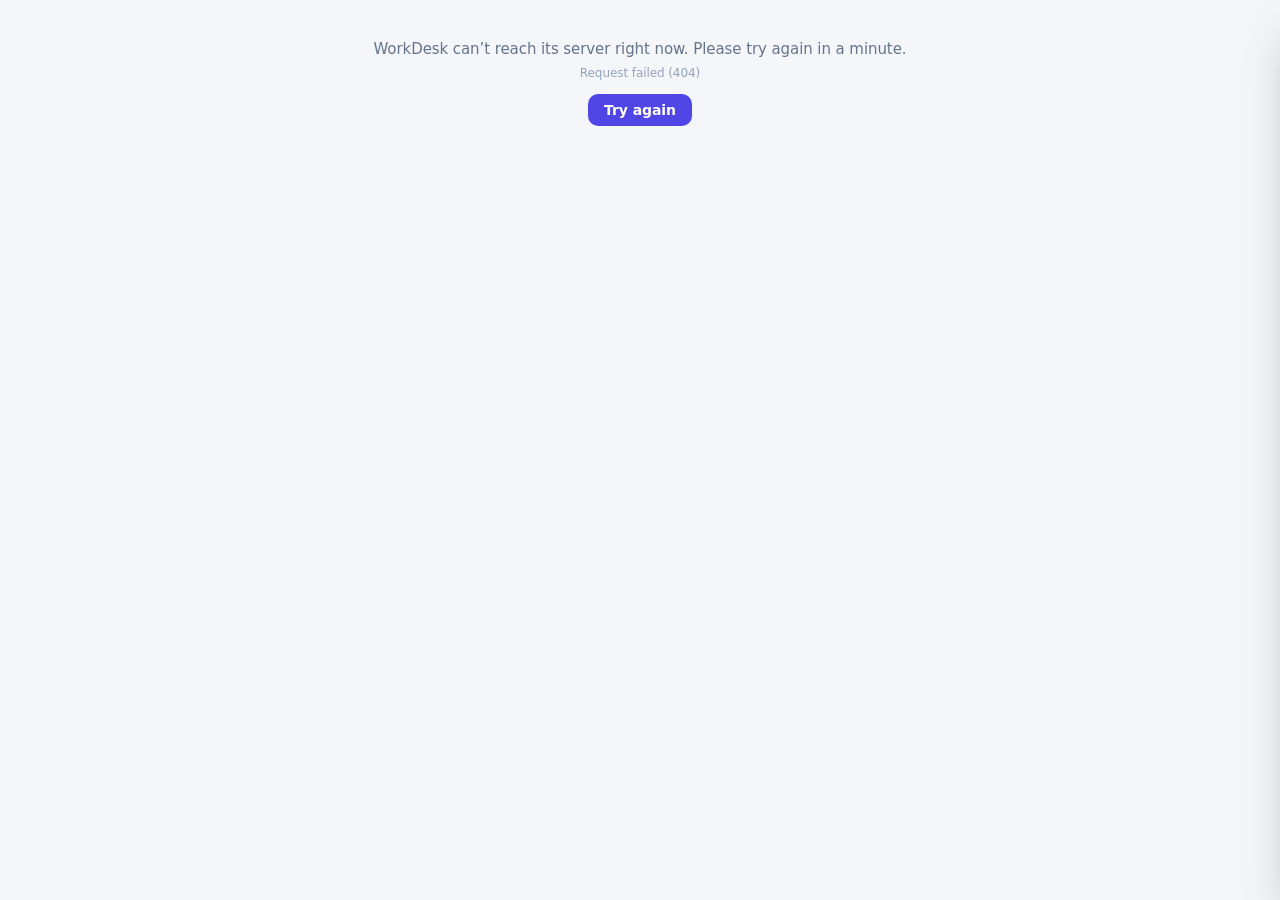
==== commit f7e21841: "Workspace: explain startup problems instead of crashing; add Intelli Workspace to site nav - Connect" ====
--- a/employeeworkspace/index.html
+++ b/employeeworkspace/index.html
@@ -460,7 +460,12 @@
   try {
     const r = await api('/employeeworkspace/api/me');
     S.me = r.user; S.isMgr = r.is_manager;
-  } catch { return; }
+  } catch (e) {
+    // 401 already showed the sign-in screen; anything else means the WorkDesk server couldn't be reached
+    const b = $('#boot-loading');
+    if (b && e.message !== 'Please sign in') b.innerHTML = 'WorkDesk can’t reach its server right now. Please try again in a minute.<br><small style="display:block;margin-top:8px;color:#94a3b8">' + esc(e.message) + '</small><button onclick="location.reload()" style="margin-top:14px;padding:8px 16px;border-radius:10px;background:#4f46e5;color:#fff;font:600 14px system-ui">Try again</button>';
+    return;
+  }
   await loadMeta();
   $('#boot-loading')?.remove();
   $('#login').classList.add('hidden'); $('#app').classList.remove('hidden');
